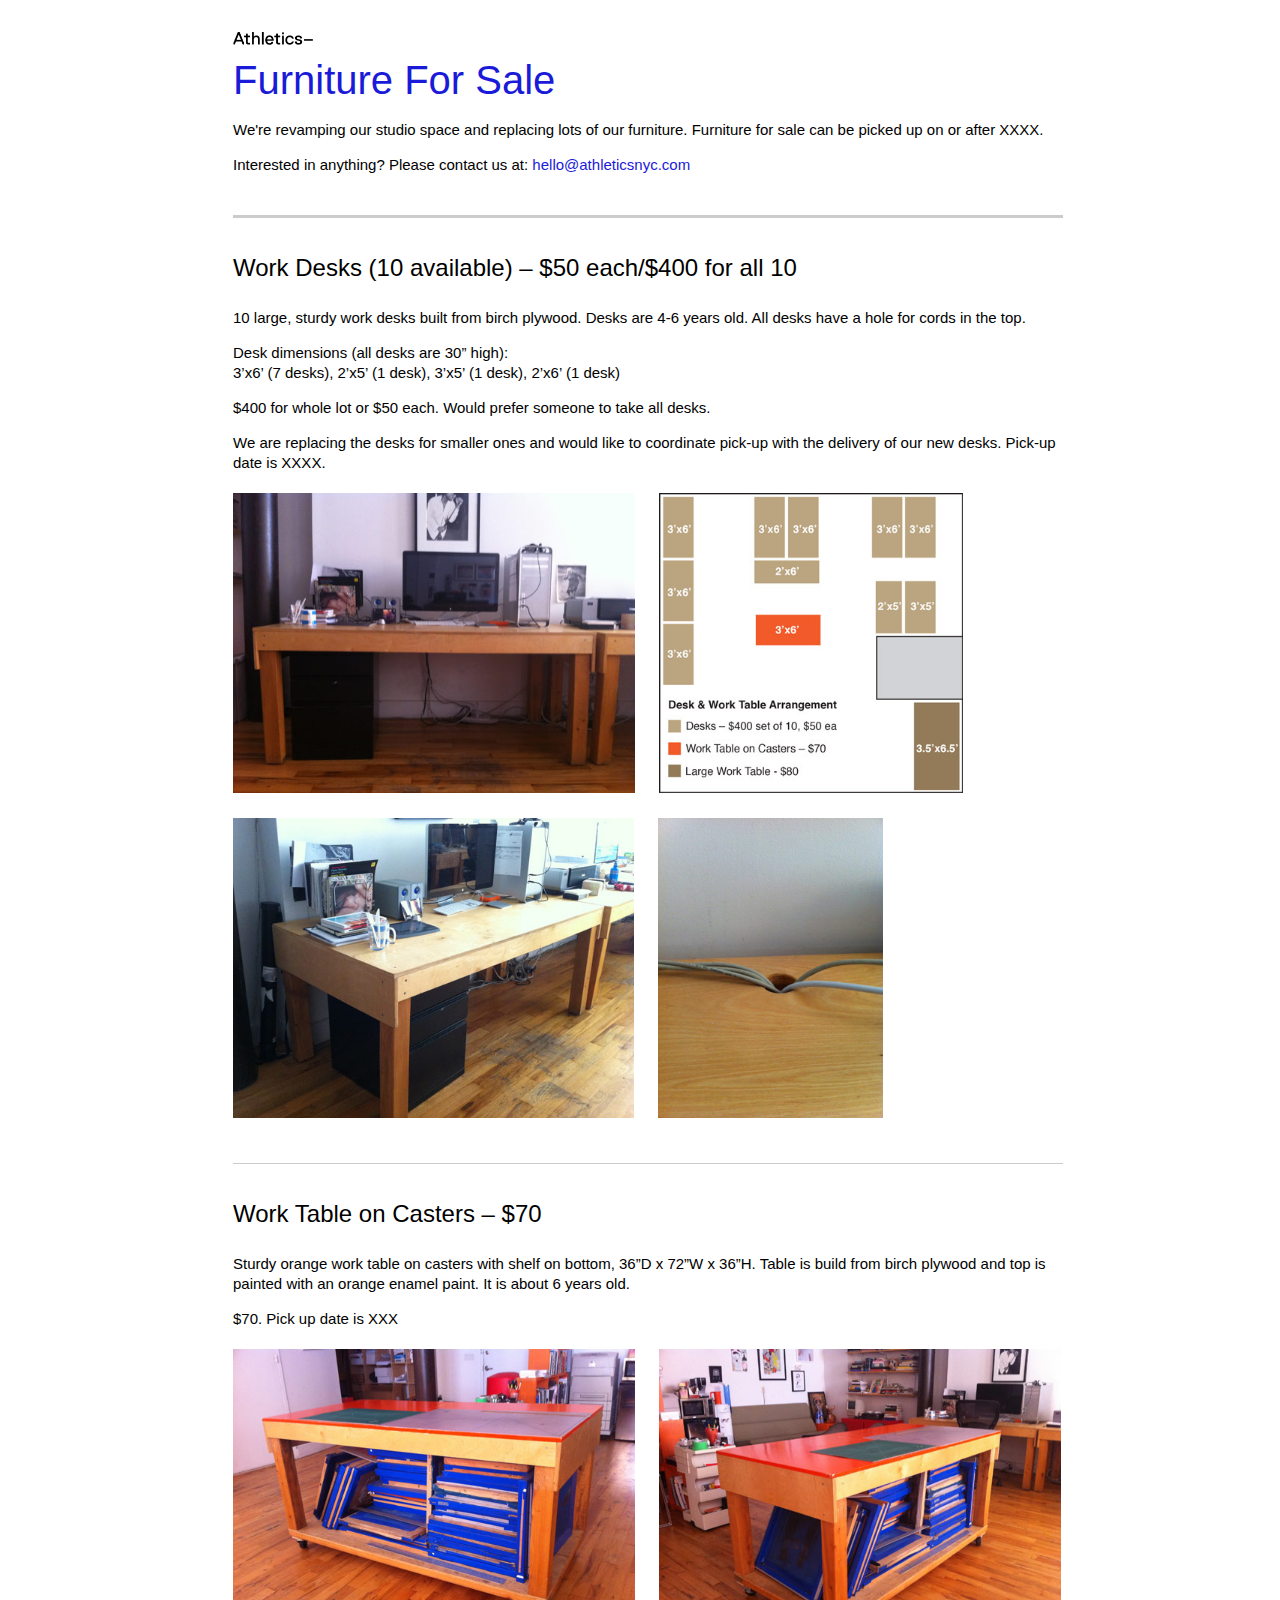
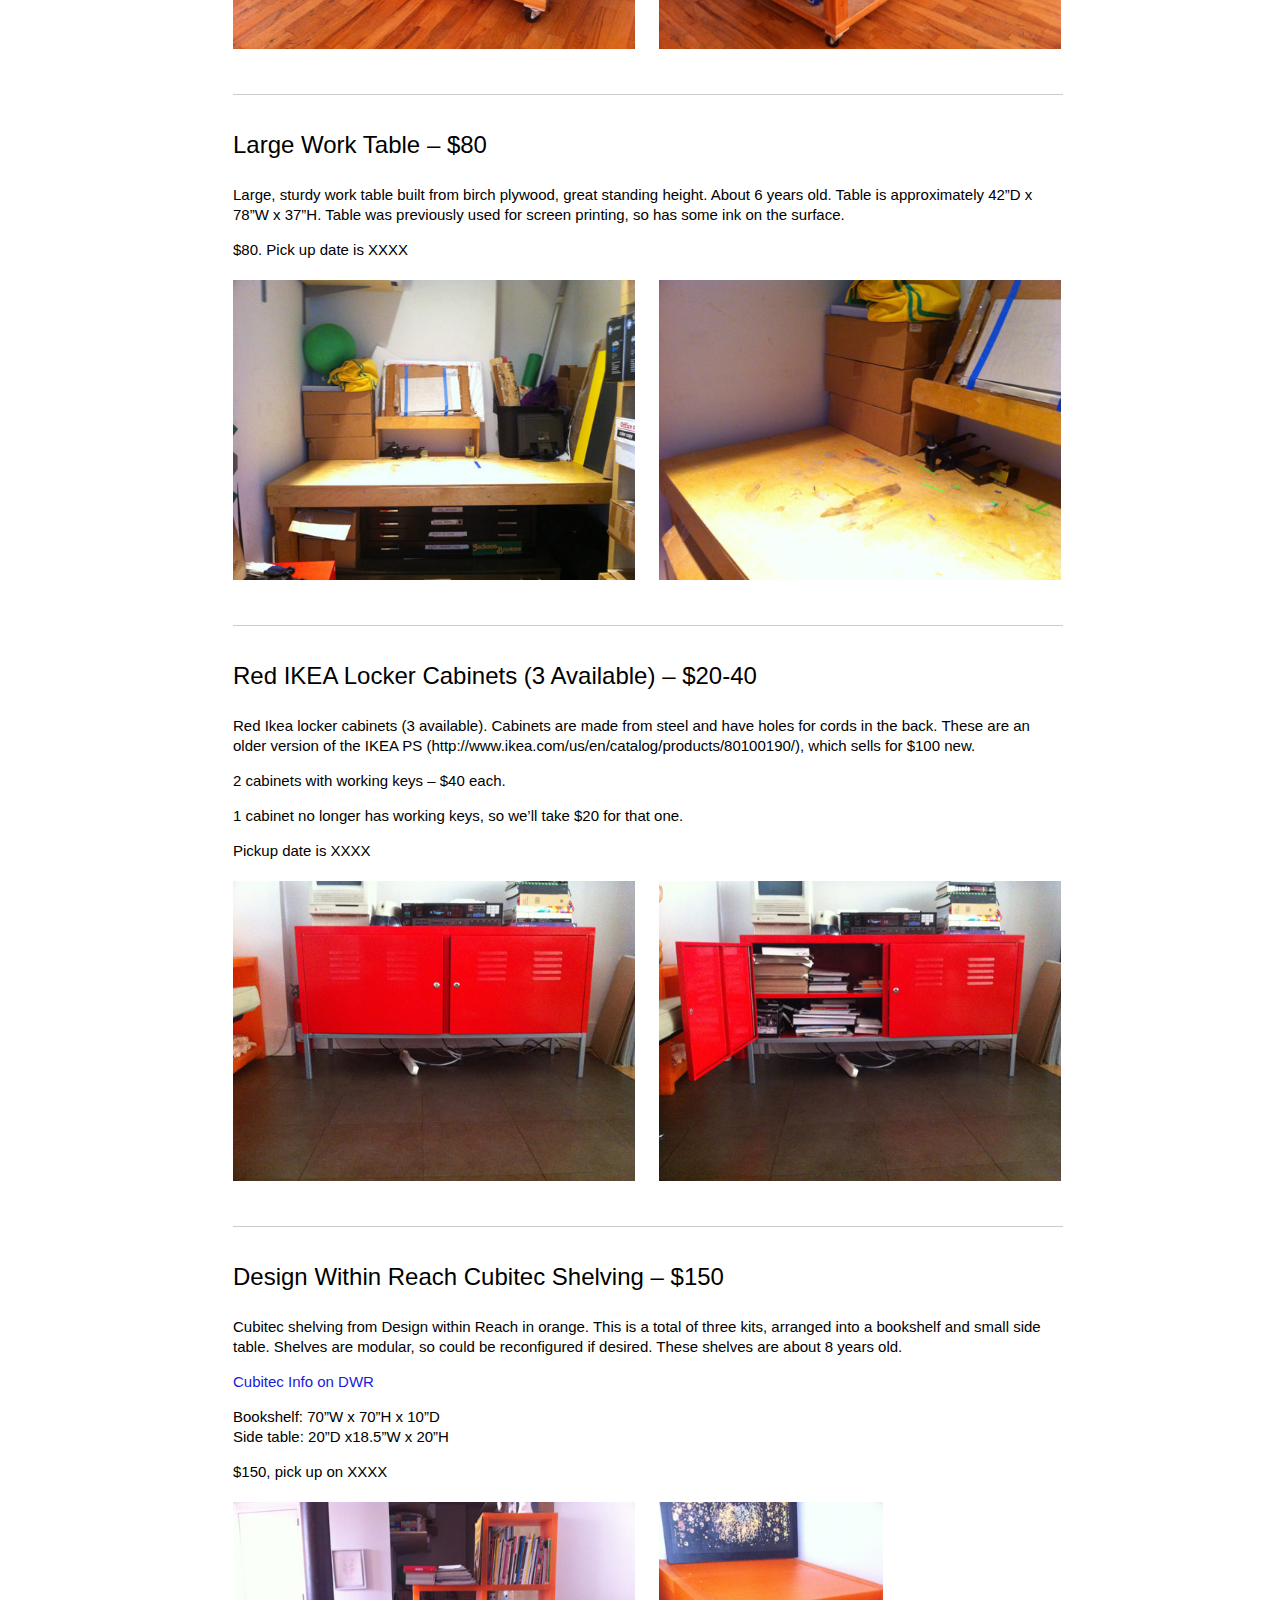
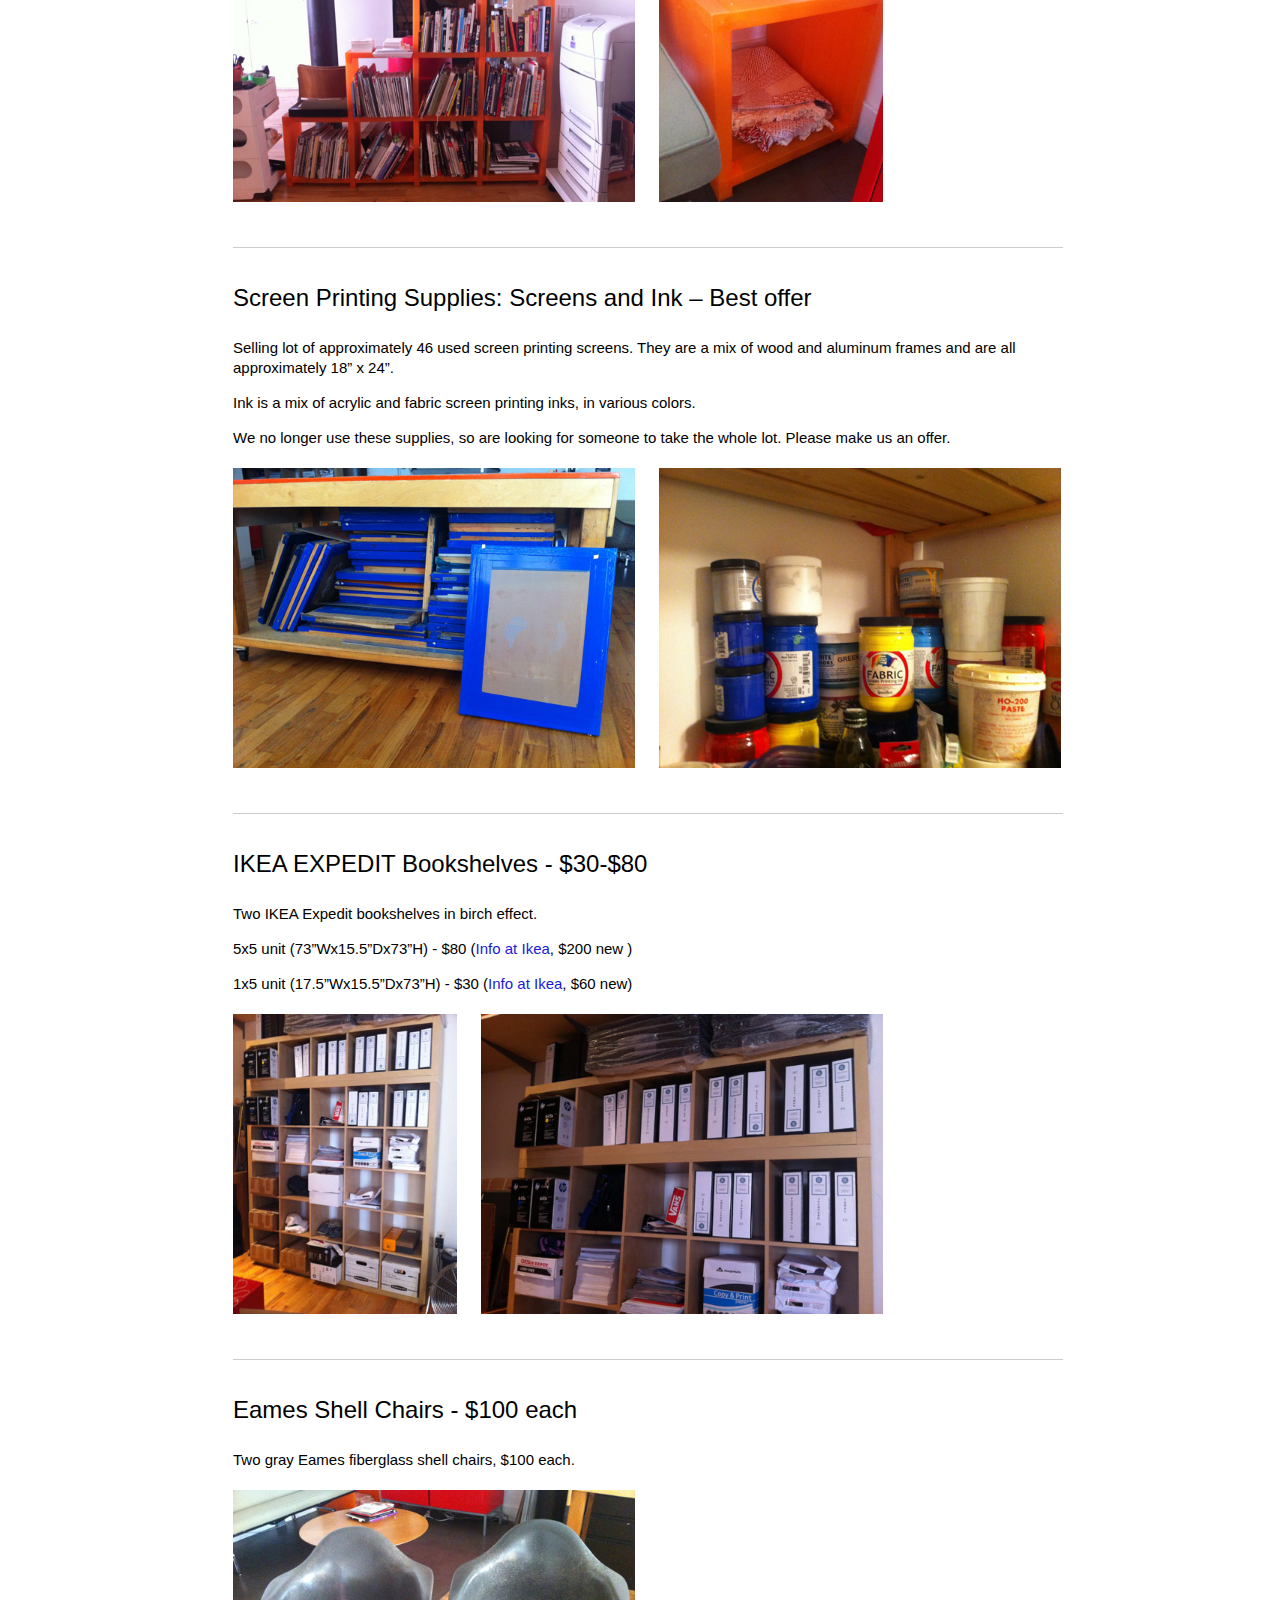
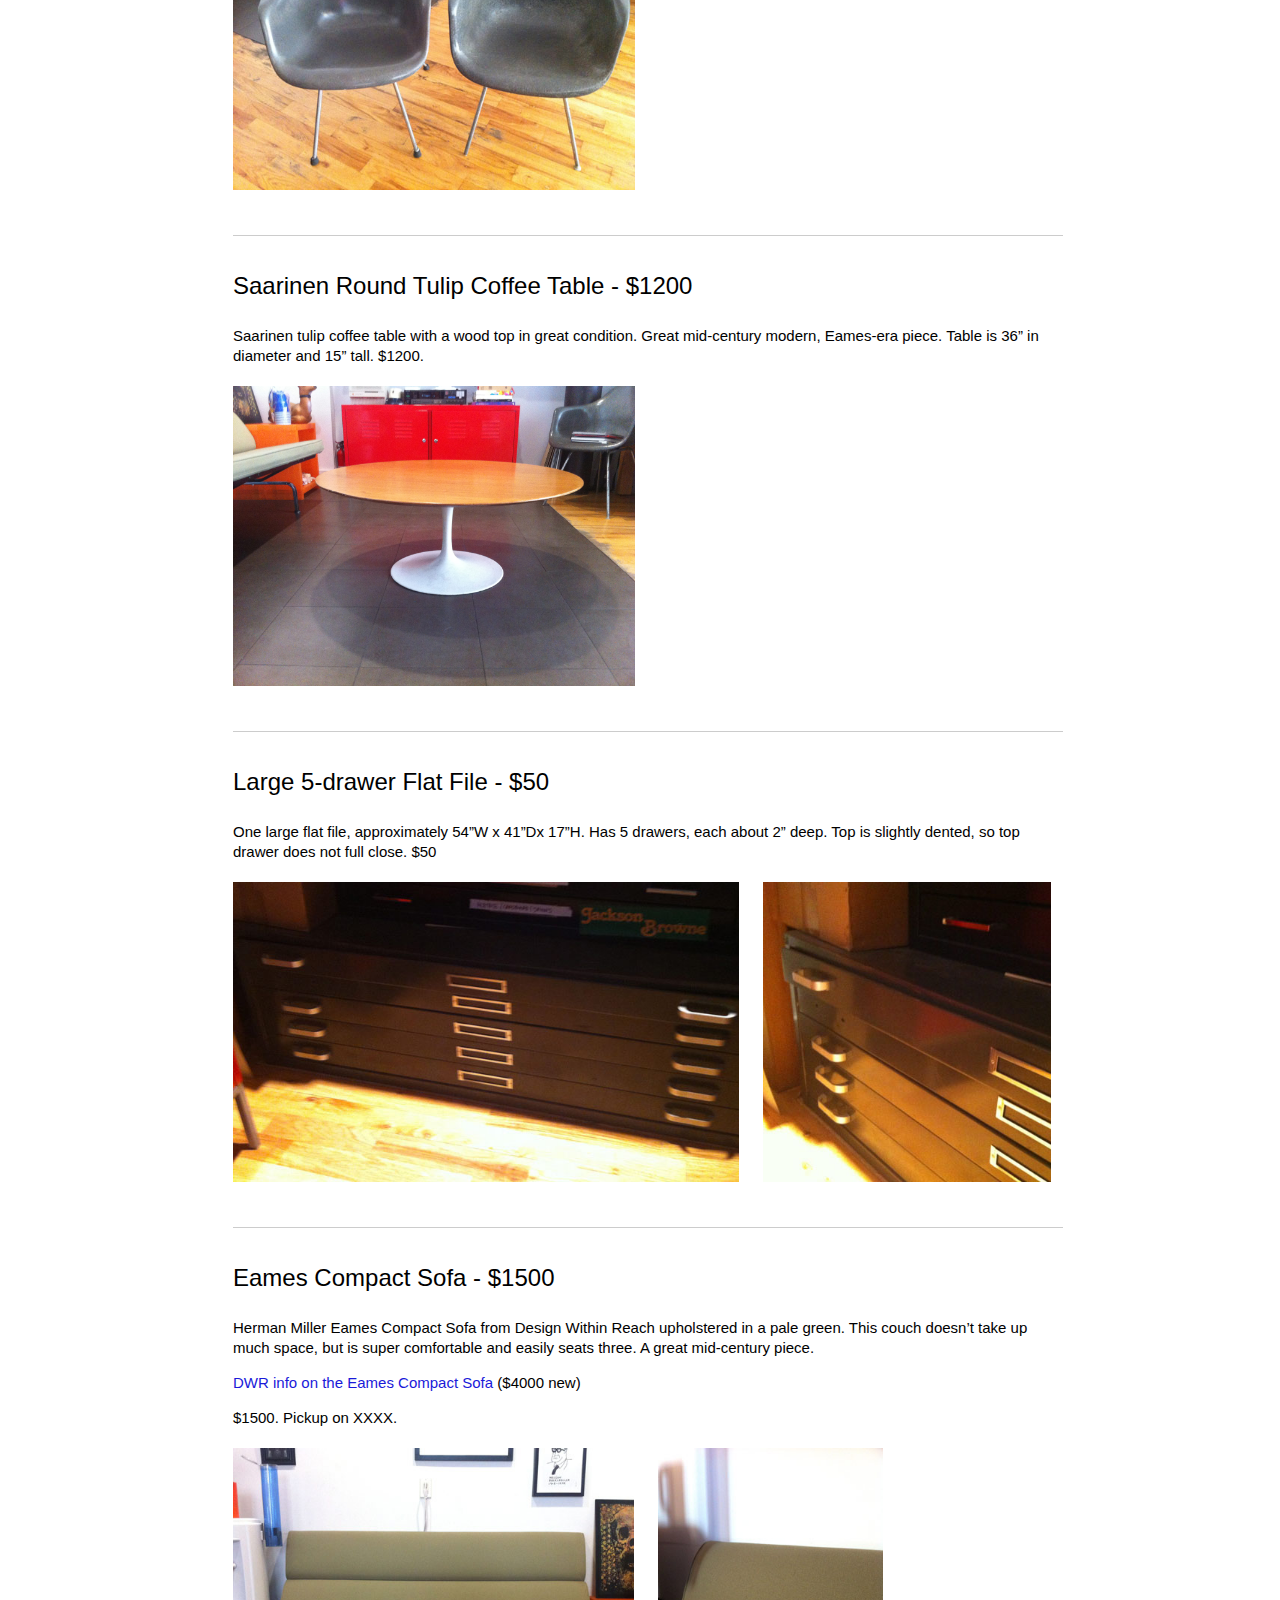
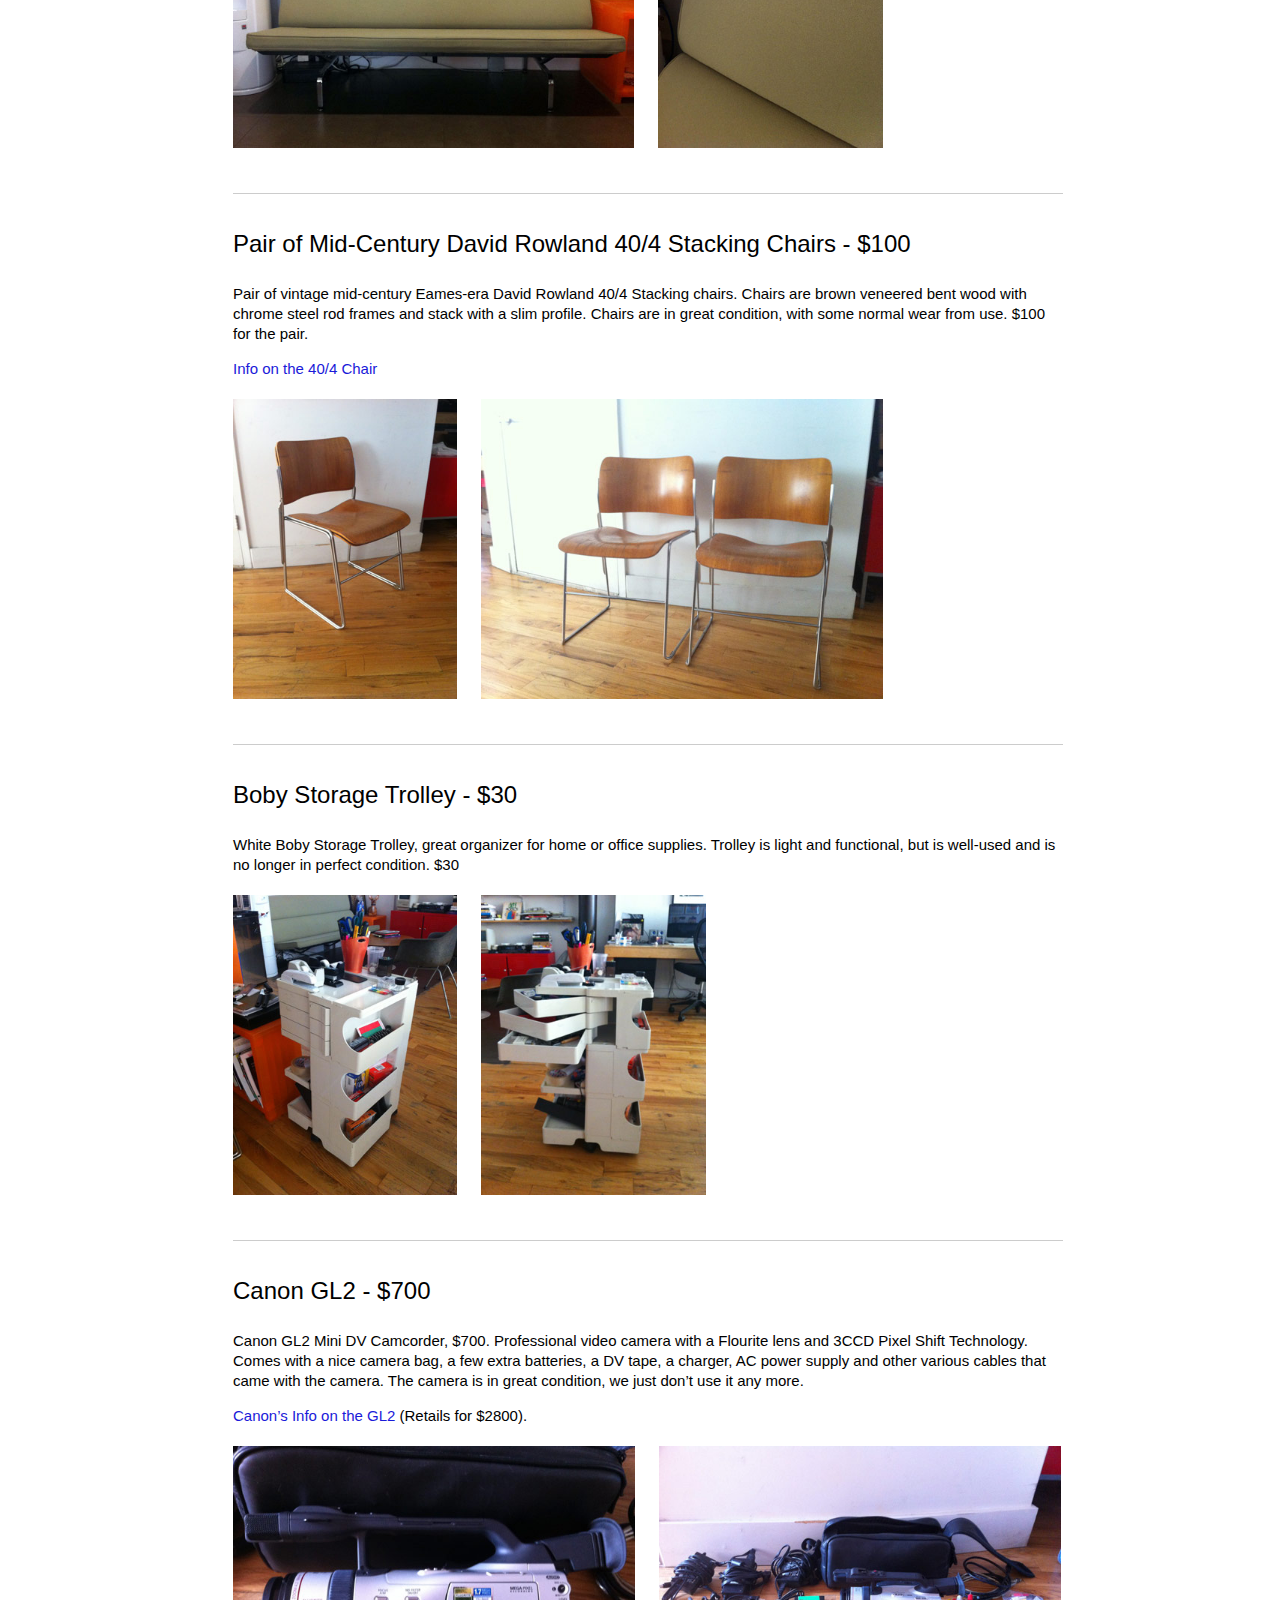
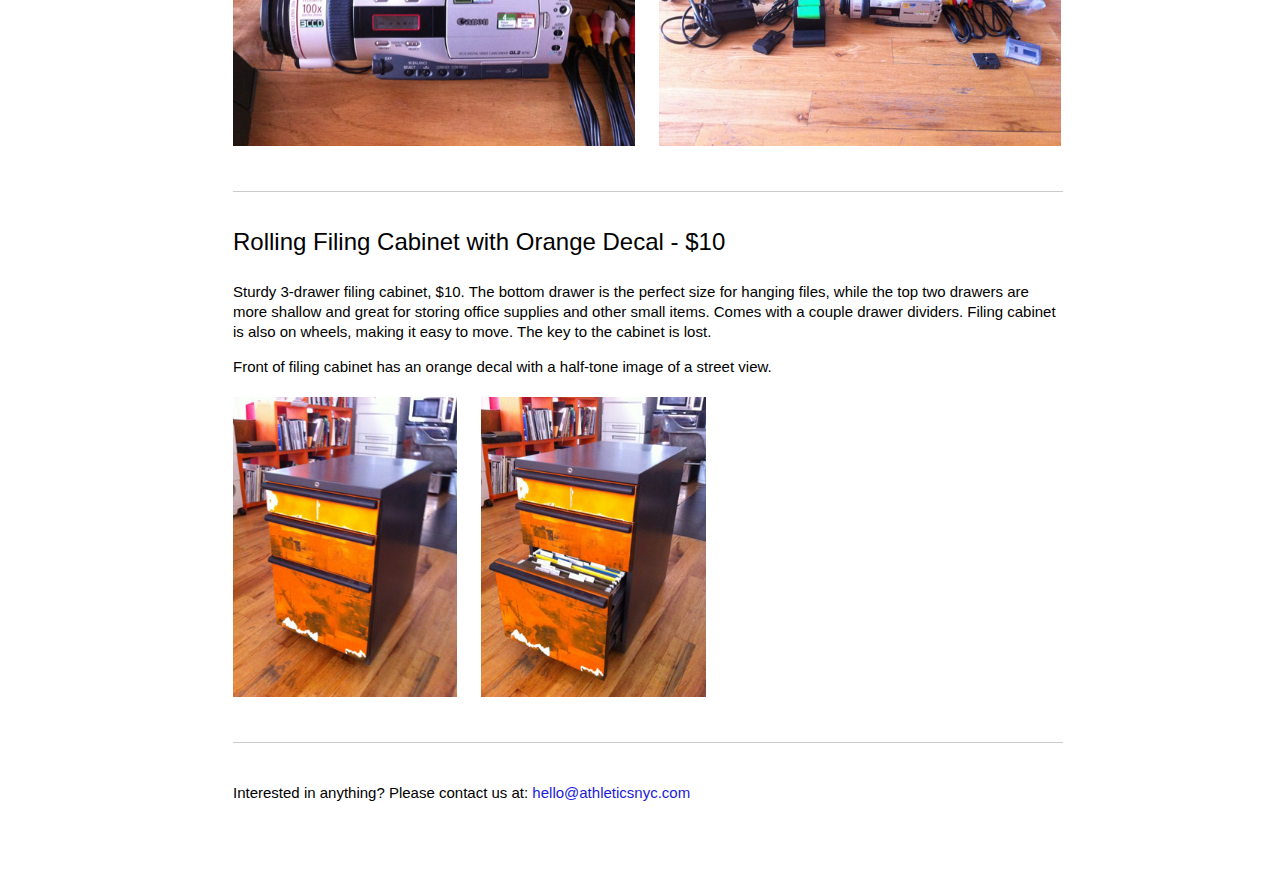
==== pages/sale.html @ 7d2e29a7 "Adding filing cabinet with orange decal" ====
<!DOCTYPE html>
<html lang="en">
	<meta charset="utf-8" />
	<title>Furniture For Sale  – Athletics</title>
	<head>
		<link rel="stylesheet" href="../css/pages/furniture_sale.css">
	</head>
	<body>
		<div class="container">
			<header>
				<img src="../images/ath_logo.gif" alt="Athletics">
				<h1>Furniture For Sale</h1>
				<p>We're revamping our studio space and replacing lots of our furniture. Furniture for sale can be picked up on or after XXXX.</p>
				<p>Interested in anything? Please contact us at: <a href="mailto:hello@athleticsnyc.com">hello@athleticsnyc.com</a></p>
			</header>
			<div class="main-content">
				<ul class="listings">
					<li>
						<h2>Work Desks (10 available) – $50 each/$400 for all 10</h2>
						<p>10 large, sturdy work desks built from birch plywood. Desks are 4-6 years old. All desks have a hole for cords in the top.</p>
						<p>Desk dimensions (all desks are 30” high):
						<br>3’x6’  (7 desks), 2’x5’ (1 desk), 3’x5’ (1 desk), 2’x6’ (1 desk)</p>
						<p>$400 for whole lot or $50 each. Would prefer someone to take all desks.</p> 
						<p>We are replacing the desks for smaller ones and would like to coordinate pick-up with the delivery of our new desks. Pick-up date is XXXX.</p>
						<div class="images">
							<img src="../images/furniture_listings/desks1.jpg" alt="Desks">
							<img src="../images/furniture_listings/floor_plan.jpg" alt="Desks">
						</div>
						<div class="images">
							<img src="../images/furniture_listings/desks2.jpg" alt="Desks">
							<img src="../images/furniture_listings/desks3.jpg" alt="Desks">
						</div>
					</li>
					<li>
						<h2>Work Table on Casters – $70</h2>
						<p>Sturdy orange work table on casters with shelf on bottom, 36”D x 72”W x 36”H. Table is build from birch plywood and top is painted with an orange enamel paint. It is about 6 years old.</p>
						<p>$70. Pick up date is XXX</p>
						
						<div class="images">
							<img src="../images/furniture_listings/orangetable1.jpg" alt="Work Table on Casters">
							<img src="../images/furniture_listings/orangetable2.jpg" alt="Work Table on Casters">
						</div>
					</li>
					<li>
						<h2>Large Work Table – $80</h2>
						<p>Large, sturdy work table built from birch plywood, great standing height. About 6 years old. Table is approximately 42”D x 78”W x 37”H. Table was previously used for screen printing, so has some ink on the surface.</p>
						<p>$80. Pick up date is XXXX</p>
						<div class="images">
							<img src="../images/furniture_listings/worktable1.jpg" alt="Work Table">
							<img src="../images/furniture_listings/worktable2.jpg" alt="Work Table">
						</div>
					</li>
					<li>
						<h2>Red IKEA Locker Cabinets (3 Available) – $20-40</h2>
						<p>Red Ikea locker cabinets (3 available). Cabinets are made from steel and have holes for cords in the back. These are an older version of the IKEA PS (http://www.ikea.com/us/en/catalog/products/80100190/), which sells for $100 new.</p>
						<p>2 cabinets with working keys – $40 each.</p>
						<p>1 cabinet no longer has working keys, so we’ll take $20 for that one.</p>
						<p>Pickup date is XXXX</p>
						<div class="images">
							<img src="../images/furniture_listings/redcabinet1.jpg" alt="Locker Cabinet">
							<img src="../images/furniture_listings/redcabinet2.jpg" alt="Locker Cabinet">
						</div>
					</li>
					<li>
						<h2>Design Within Reach Cubitec Shelving – $150</h2>
						<p>Cubitec shelving from Design within Reach in orange. This is a total of three kits, arranged into a bookshelf and small side table. Shelves are modular, so could be reconfigured if desired. These shelves are about 8 years old.</p>
						<a href="http://www.dwr.com/product/cubitec-shelving-10%22-depth.do?sortby=ourPicks">Cubitec Info on DWR</a>
						<p>Bookshelf: 70”W x 70”H x 10”D
						<br>Side table: 20”D x18.5”W x 20”H</p>
						<p>$150, pick up on XXXX </p>
						<div class="images">
							<img src="../images/furniture_listings/cubitec1.jpg" alt="Cubitec">
							<img src="../images/furniture_listings/cubitec2.jpg" alt="Cubitec">
						</div>
					</li> 
					<li>
						<h2>Screen Printing Supplies: Screens and Ink – Best offer</h2>
						<p>Selling lot of approximately 46 used screen printing screens. They are a mix of wood and aluminum frames and are all approximately 18” x 24”.</p>
						<p>Ink is a mix of acrylic and fabric screen printing inks, in various colors.</p>
						<p>We no longer use these supplies, so are looking for someone to take the whole lot. Please make us an offer.</p>
						<div class="images">
							<img src="../images/furniture_listings/screens1.jpg" alt="Screen Printing">
							<img src="../images/furniture_listings/screens2.jpg" alt="Screen Printing">
						</div>
					</li>
					<li>
						<h2>IKEA EXPEDIT Bookshelves - $30-$80</h2>
						<p>Two IKEA Expedit bookshelves in birch effect.</p>
						<p>5x5 unit (73”Wx15.5”Dx73”H) - $80 (<a href="http://www.ikea.com/us/en/catalog/products/00208646/">Info at Ikea</a>, $200 new )</p>
						<p>1x5 unit (17.5”Wx15.5”Dx73”H) - $30 (<a href="http://www.ikea.com/us/en/catalog/products/20116274/">Info at Ikea</a>, $60 new)</p>
						<div class="images">
							<img src="../images/furniture_listings/expedit1.jpg" alt="Expedit">
							<img src="../images/furniture_listings/expedit2.jpg" alt="Expedit">
						</div>
					</li>
					<li>
						<h2>Eames Shell Chairs - $100 each</h2>
						<p>Two gray Eames fiberglass shell chairs, $100 each.</p>
						<div class="images">
							<img src="../images/furniture_listings/shellchairs.jpg" alt="Eames shell chairs">
						</div>
					</li>
					<li>
						<h2>Saarinen Round Tulip Coffee Table - $1200</h2>
						<p>Saarinen tulip coffee table with a wood top in great condition. Great mid-century modern, Eames-era piece. Table is 36” in diameter and 15” tall. $1200.</p>
						<div class="images">
							<img src="../images/furniture_listings/coffee_table.jpg" alt="Saarinen Coffee Table">
						</div>
					</li>
					<li>
						<h2>Large 5-drawer Flat File - $50</h2>
						<p>One large flat file, approximately 54”W x 41”Dx 17”H. Has 5 drawers, each about 2” deep. Top is slightly dented, so top drawer does not full close. $50</p>
						<div class="images">
							<img src="../images/furniture_listings/flatfile1.jpg" alt="Flat File">
							<img src="../images/furniture_listings/flatfile2.jpg" alt="Flat File">
						</div>
					</li>
					<li>
						<h2>Eames Compact Sofa - $1500</h2>
						<p>Herman Miller Eames Compact Sofa from Design Within Reach upholstered in a pale green. This couch doesn’t take up much space, but is super comfortable and easily seats three. A great mid-century piece.</p>
						<a href="http://www.dwr.com/product/eames-sofa-compact-crepe.do">DWR info on the Eames Compact Sofa</a> ($4000 new)
						<p>$1500. Pickup on XXXX.</p>
						<div class="images">
							<img src="../images/furniture_listings/eamescompact1.jpg" alt="Eames Compact">
							<img src="../images/furniture_listings/eamescompact2.jpg" alt="Eames Compact">
						</div>
					</li>
					<li>
						<h2>Pair of Mid-Century David Rowland 40/4 Stacking Chairs - $100</h2>
						<p>Pair of vintage mid-century Eames-era David Rowland 40/4 Stacking chairs. Chairs are brown veneered bent wood with chrome steel rod frames and stack with a slim profile. Chairs are in great condition, with some normal wear from use. $100 for the pair.</p>
						<p><a href="http://www.my40in4chair.com/index.php/standard-40-4-chair/standard-wood/wood-40-4-chair-chrome-frame.html">Info on the 40/4 Chair</a></p>
						<div class="images">
							<img src="../images/furniture_listings/stackingchair1.jpg" alt="Chair">
							<img src="../images/furniture_listings/stackingchair2.jpg" alt="Chair">
						</div>
					</li>
					<li>
						<h2>Boby Storage Trolley - $30</h2>
						<p>White Boby Storage Trolley, great organizer for home or office supplies. Trolley is light and functional, but is well-used and is no longer in perfect condition. $30</p>
						<div class="images">
							<img src="../images/furniture_listings/boby1.jpg" alt="Boby">
							<img src="../images/furniture_listings/boby2.jpg" alt="Boby">
						</div>
					</li>
					<li>
						<h2>Canon GL2 - $700</h2>
						<p>Canon GL2 Mini DV Camcorder, $700. Professional video camera with a Flourite lens and 3CCD Pixel Shift Technology. Comes with a nice camera bag, a few extra batteries, a DV tape, a charger, AC power supply and other various cables that came with the camera. The camera is in great condition, we just don’t use it any more.</p>
						<p><a href="http://www.usa.canon.com/cusa/consumer/products/camcorders/professional_camcorders/gl2">Canon’s Info on the GL2</a> (Retails for $2800).</p>
						<div class="images">
							<img src="../images/furniture_listings/camera1.jpg" alt="Canon GL2">
							<img src="../images/furniture_listings/camera2.jpg" alt="Canon GL2">
						</div>
					</li>
					<li>
						<h2>Rolling Filing Cabinet with Orange Decal - $10</h2>
						<p>Sturdy 3-drawer filing cabinet, $10. The bottom drawer is the perfect size for hanging files, while the top two drawers are more shallow and great for storing office supplies and other small items. Comes with a couple drawer dividers. Filing cabinet is also on wheels, making it easy to move. The key to the cabinet is lost.</p>
						<p>Front of filing cabinet has an orange decal with a half-tone image of a street view.</p>
						<div class="images">
							<img src="../images/furniture_listings/orangefiling1.jpg" alt="Filing Cabinet">
							<img src="../images/furniture_listings/orangefiling2.jpg" alt="Filing Cabinet">
						</div>
					</li>
					<li>
						Interested in anything? Please contact us at: <a href="mailto:hello@athleticsnyc.com">hello@athleticsnyc.com</a>
					</li>
				</ul>
				<div class="contact">
				</div>
			</div><!-- .main-content-->
		</div><!--.container-->
	</body>
</html>
---- css/pages/furniture_sale.css ----
body {
	width: 100%;
	font: normal 15px/20px "Helvetica Neue",Helvetica,Arial,sans-serif;
}
a {
	color: #1a1ad9;
	text-decoration: none;
}
a:hover {
	text-decoration: underline;
}
h1 {
	font-size: 40px;
	font-weight: 500;
	color: #1a1ad9;
	margin: 20px 0 30px;
}
h2 {
	font-size: 24px;
	font-weight: normal;
	margin: 0 0 30px;
}
.container {
	width: 830px;
	padding: 0 @;
	margin: 30px auto 80px;
}

.container header img {
	width: 80px;
}

.container ul.listings {
	list-style-type: none;
	padding: 0;
}

.container ul.listings li {
	border-top: 1px solid #ccc;
	margin-top: 40px;
	padding-top: 40px;
}

.container ul.listings li:first-child {
	border-top: 3px solid #ccc;
}

.container ul.listings li .images {
	margin-top: 20px;
}

.container ul.listings li .images img {
	height: 300px;
	margin-left: 20px;
}

.container ul.listings li .images img:first-child {
	margin: 0;
}
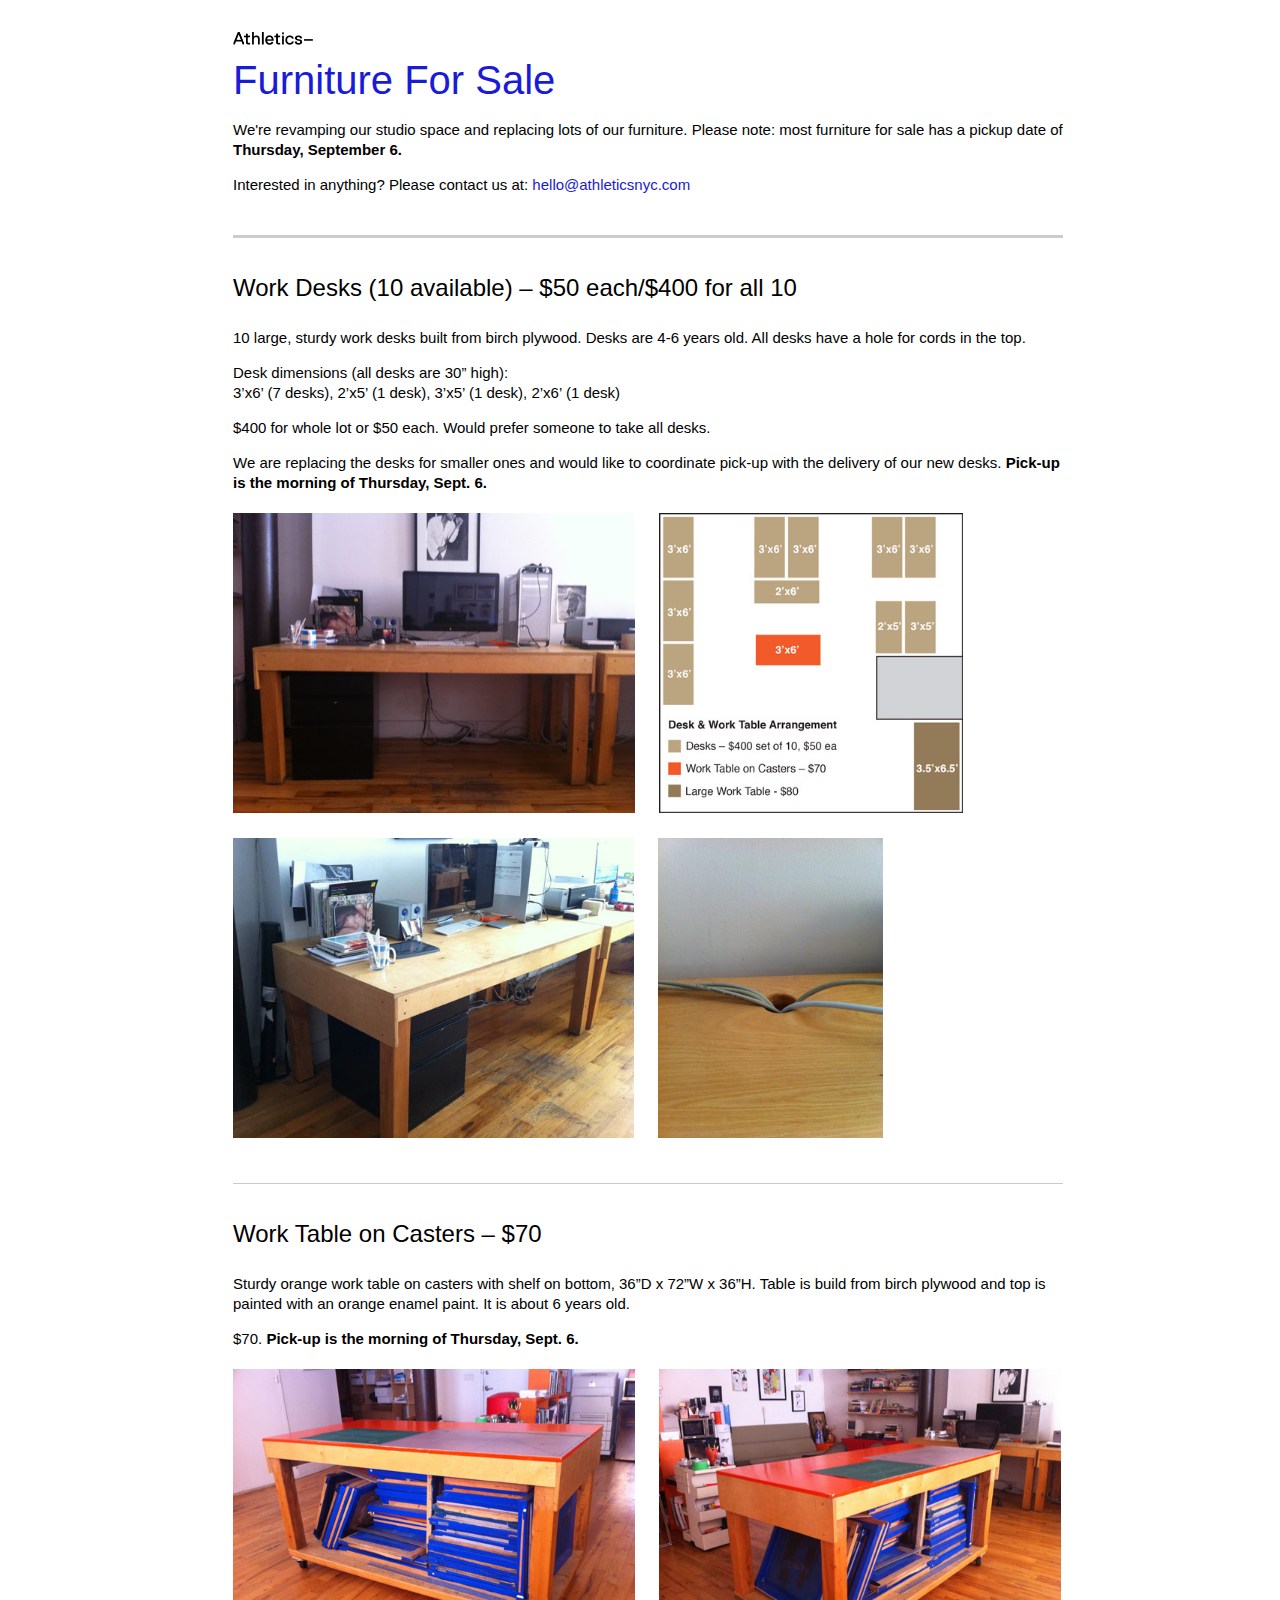
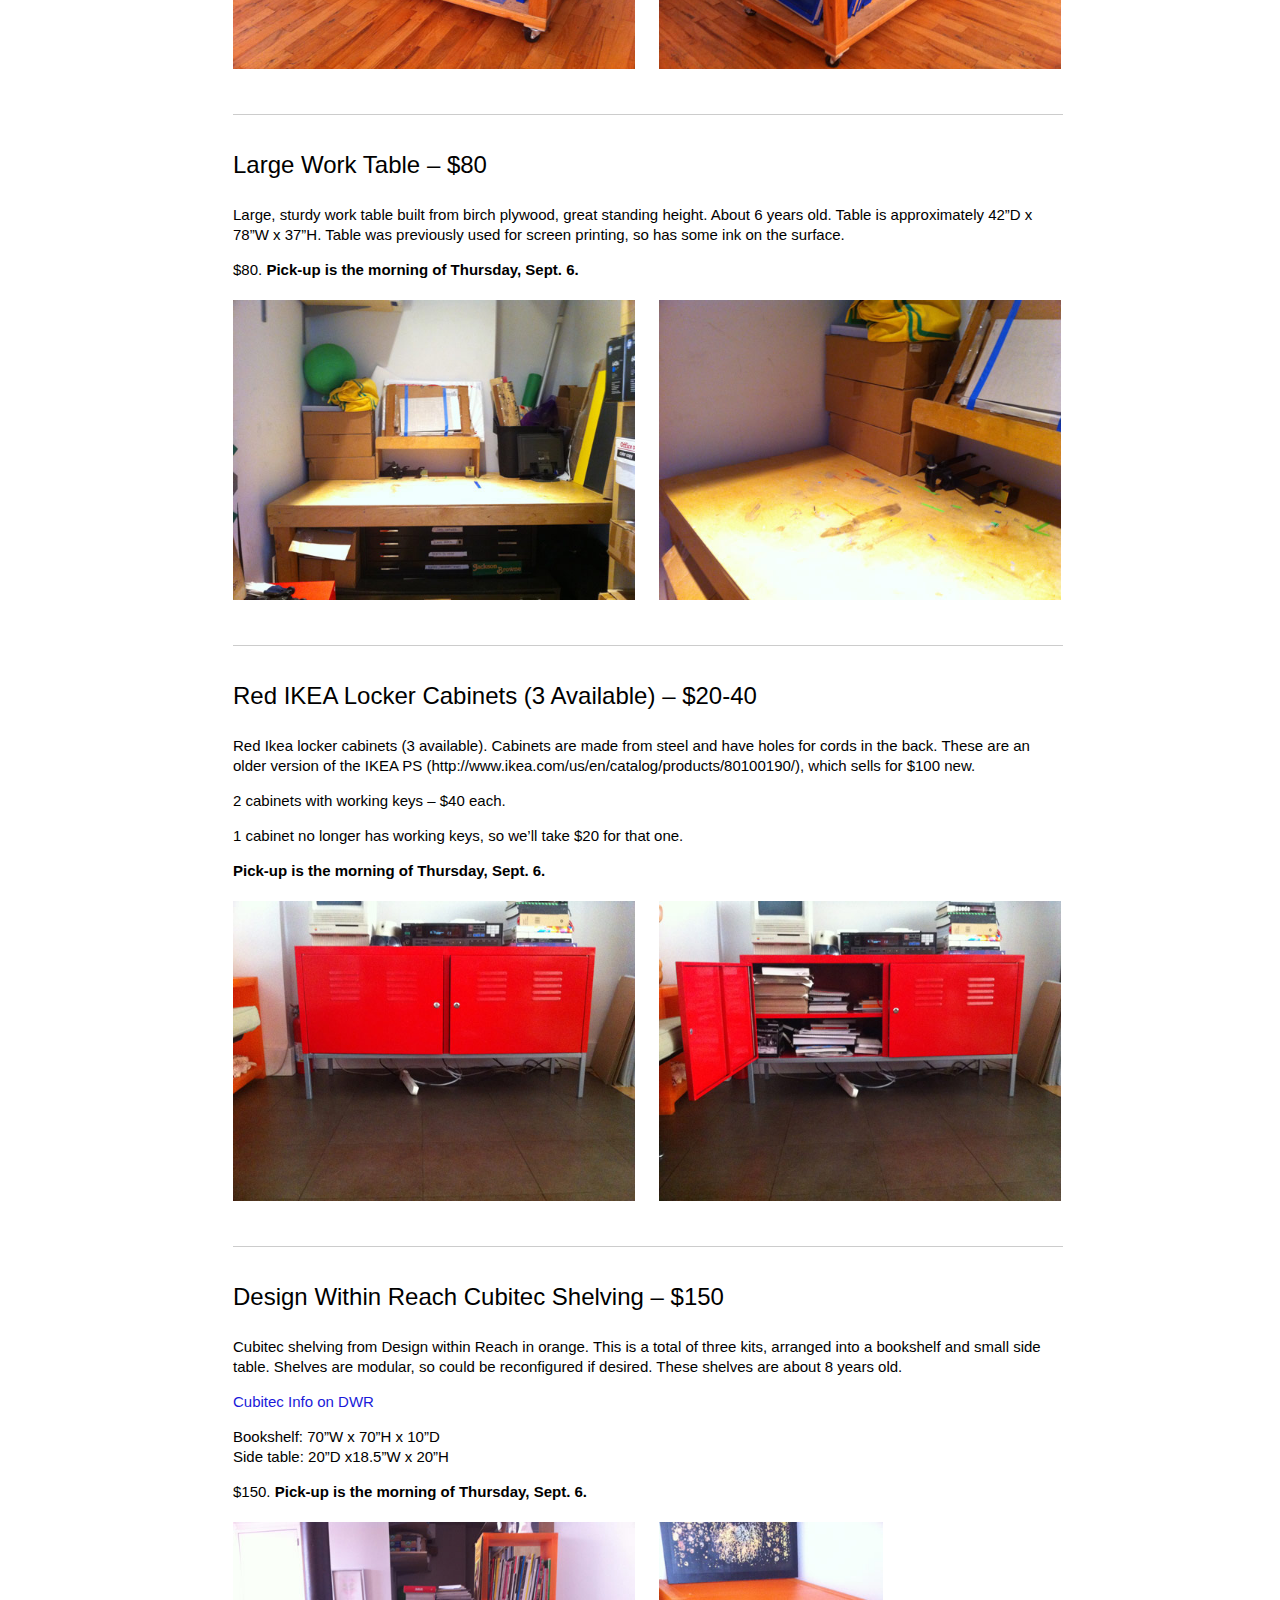
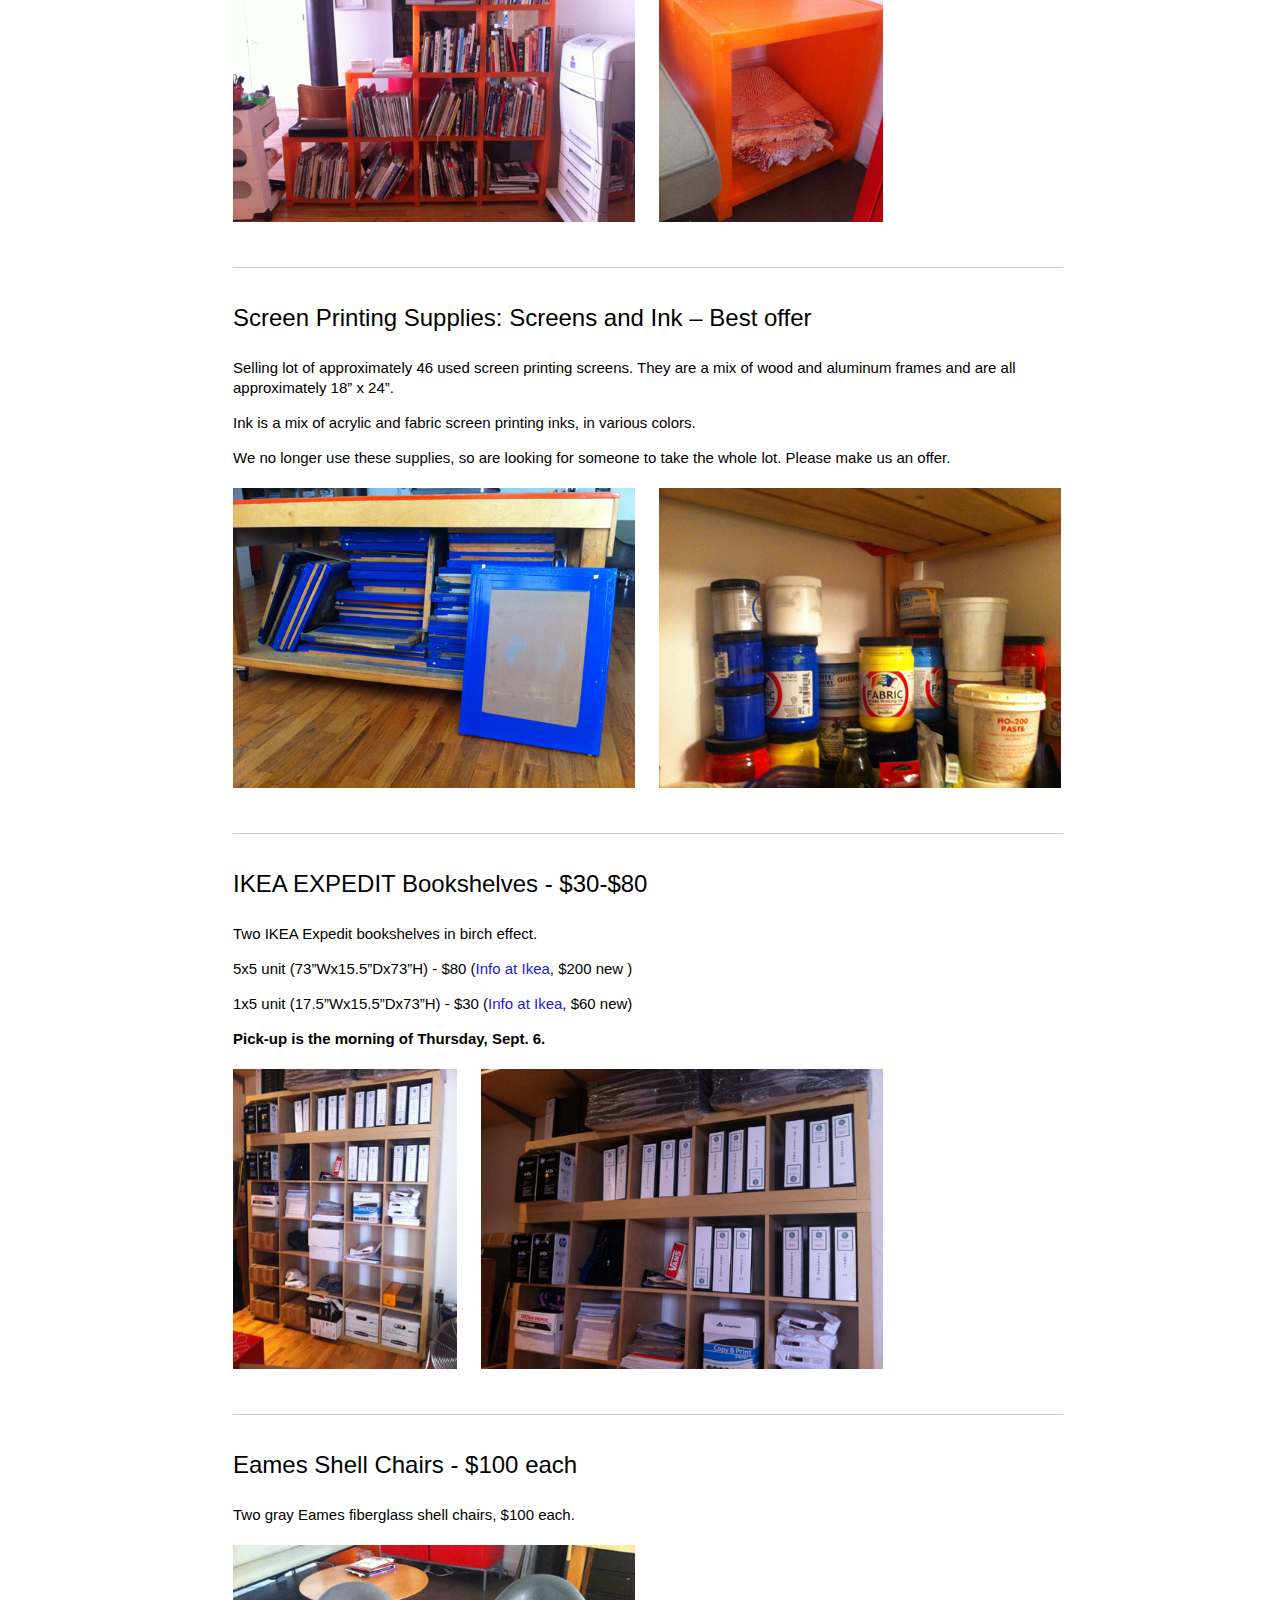
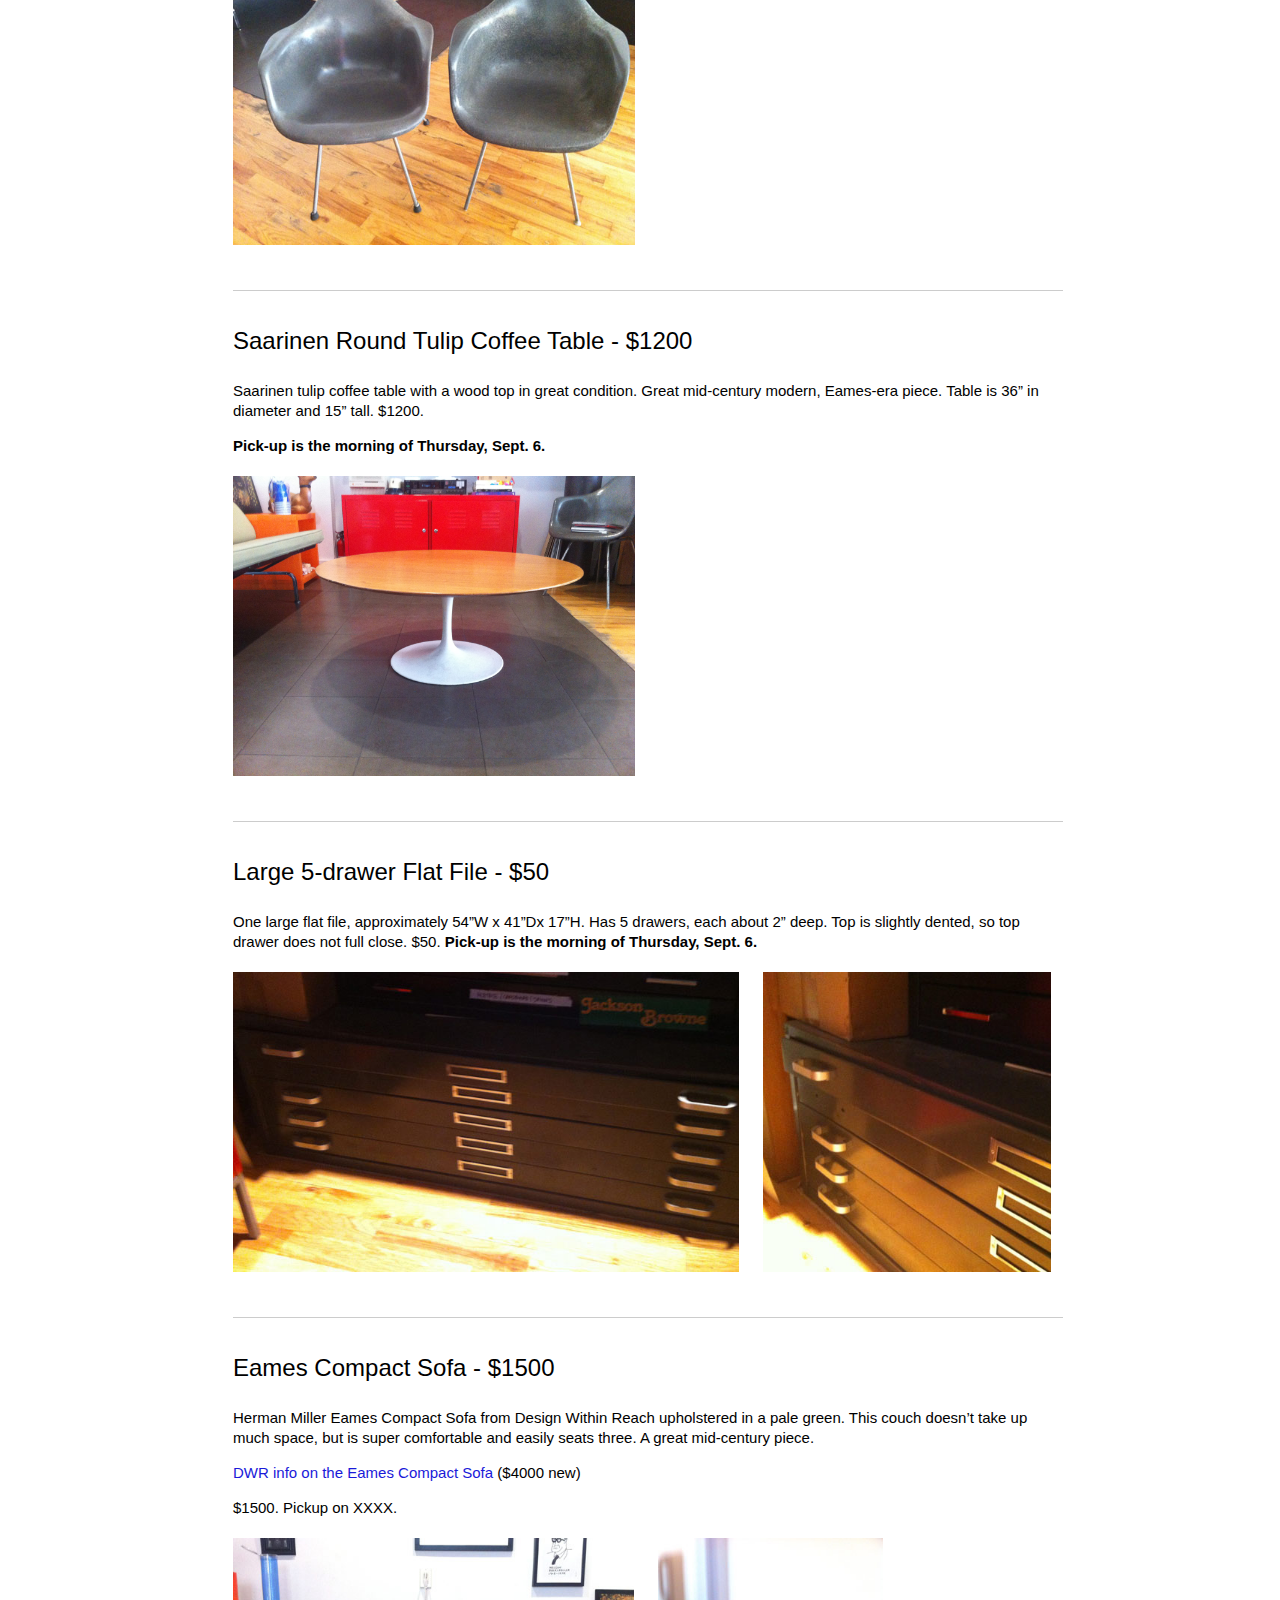
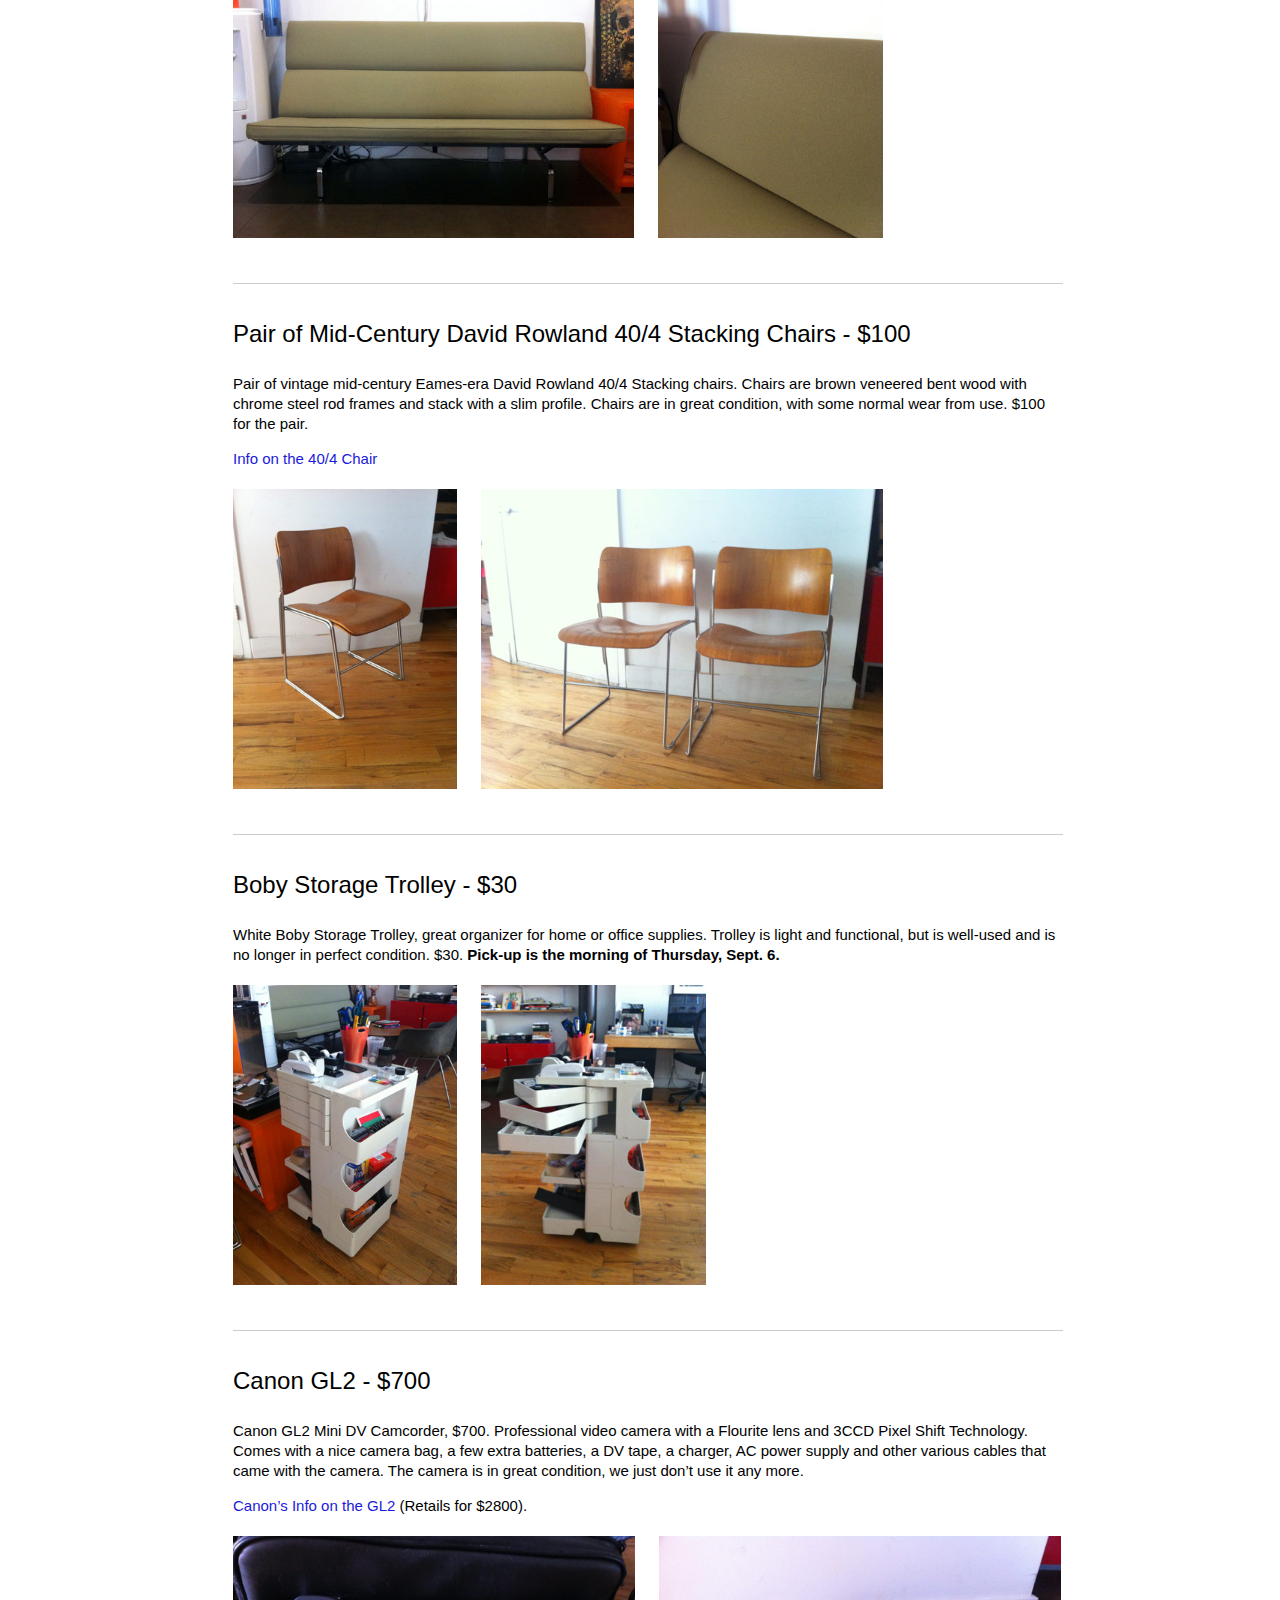
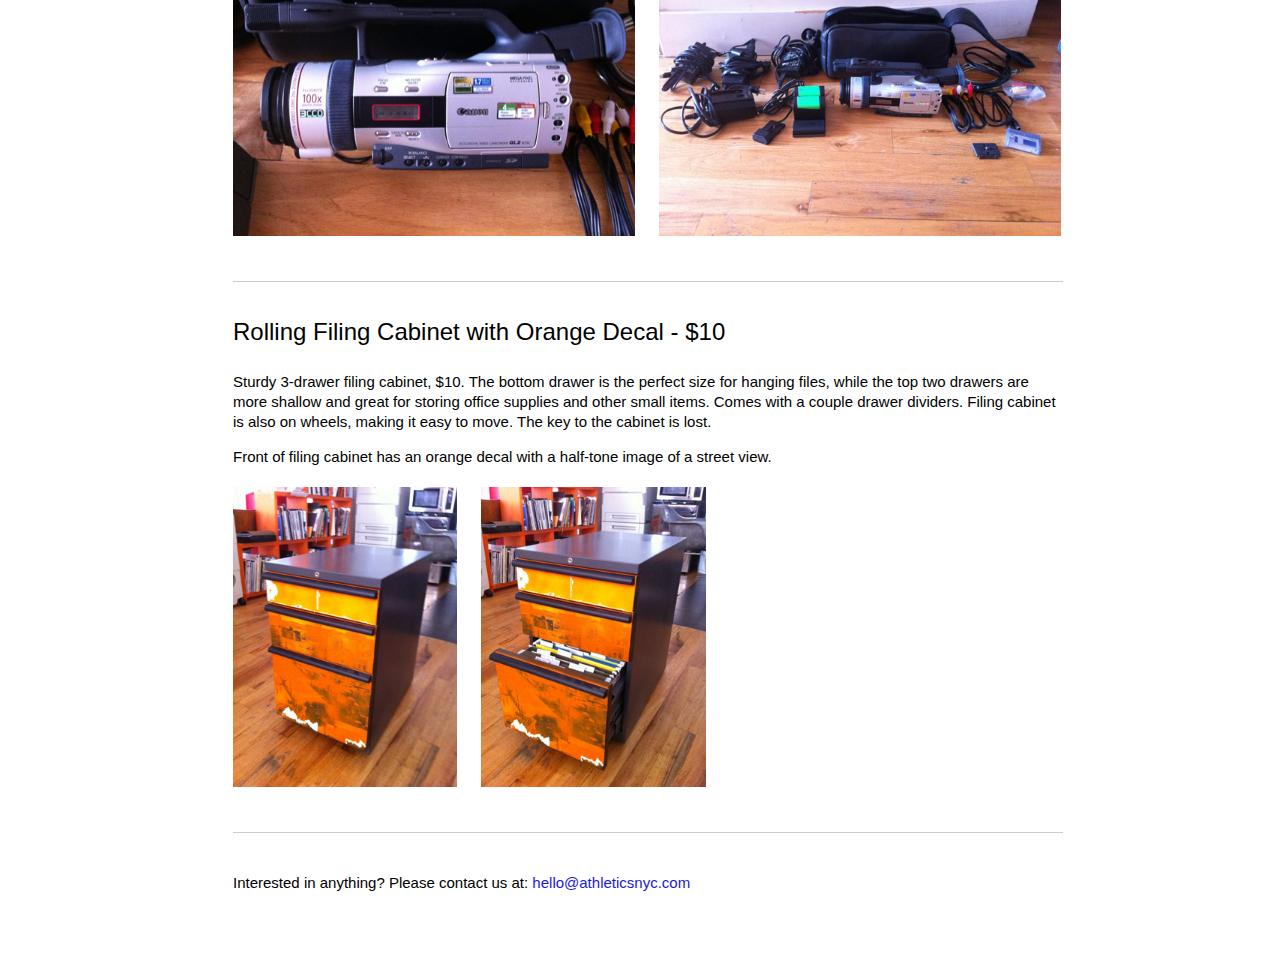
==== commit aa16a470: "Adding pick-up dates" ====
--- a/pages/sale.html
+++ b/pages/sale.html
@@ -10,7 +10,7 @@
 			<header>
 				<img src="../images/ath_logo.gif" alt="Athletics">
 				<h1>Furniture For Sale</h1>
-				<p>We're revamping our studio space and replacing lots of our furniture. Furniture for sale can be picked up on or after XXXX.</p>
+				<p>We're revamping our studio space and replacing lots of our furniture. Please note: most furniture for sale has a pickup date of <strong>Thursday, September 6.</strong></p>
 				<p>Interested in anything? Please contact us at: <a href="mailto:hello@athleticsnyc.com">hello@athleticsnyc.com</a></p>
 			</header>
 			<div class="main-content">
@@ -21,7 +21,7 @@
 						<p>Desk dimensions (all desks are 30” high):
 						<br>3’x6’  (7 desks), 2’x5’ (1 desk), 3’x5’ (1 desk), 2’x6’ (1 desk)</p>
 						<p>$400 for whole lot or $50 each. Would prefer someone to take all desks.</p> 
-						<p>We are replacing the desks for smaller ones and would like to coordinate pick-up with the delivery of our new desks. Pick-up date is XXXX.</p>
+						<p>We are replacing the desks for smaller ones and would like to coordinate pick-up with the delivery of our new desks. <strong>Pick-up is the morning of Thursday, Sept. 6.</strong></p>
 						<div class="images">
 							<img src="../images/furniture_listings/desks1.jpg" alt="Desks">
 							<img src="../images/furniture_listings/floor_plan.jpg" alt="Desks">
@@ -34,7 +34,7 @@
 					<li>
 						<h2>Work Table on Casters – $70</h2>
 						<p>Sturdy orange work table on casters with shelf on bottom, 36”D x 72”W x 36”H. Table is build from birch plywood and top is painted with an orange enamel paint. It is about 6 years old.</p>
-						<p>$70. Pick up date is XXX</p>
+						<p>$70. <strong>Pick-up is the morning of Thursday, Sept. 6.</strong></p>
 						
 						<div class="images">
 							<img src="../images/furniture_listings/orangetable1.jpg" alt="Work Table on Casters">
@@ -44,7 +44,7 @@
 					<li>
 						<h2>Large Work Table – $80</h2>
 						<p>Large, sturdy work table built from birch plywood, great standing height. About 6 years old. Table is approximately 42”D x 78”W x 37”H. Table was previously used for screen printing, so has some ink on the surface.</p>
-						<p>$80. Pick up date is XXXX</p>
+						<p>$80. <strong>Pick-up is the morning of Thursday, Sept. 6.</strong></p>
 						<div class="images">
 							<img src="../images/furniture_listings/worktable1.jpg" alt="Work Table">
 							<img src="../images/furniture_listings/worktable2.jpg" alt="Work Table">
@@ -55,7 +55,7 @@
 						<p>Red Ikea locker cabinets (3 available). Cabinets are made from steel and have holes for cords in the back. These are an older version of the IKEA PS (http://www.ikea.com/us/en/catalog/products/80100190/), which sells for $100 new.</p>
 						<p>2 cabinets with working keys – $40 each.</p>
 						<p>1 cabinet no longer has working keys, so we’ll take $20 for that one.</p>
-						<p>Pickup date is XXXX</p>
+						<p><strong>Pick-up is the morning of Thursday, Sept. 6.</strong></p>
 						<div class="images">
 							<img src="../images/furniture_listings/redcabinet1.jpg" alt="Locker Cabinet">
 							<img src="../images/furniture_listings/redcabinet2.jpg" alt="Locker Cabinet">
@@ -67,7 +67,7 @@
 						<a href="http://www.dwr.com/product/cubitec-shelving-10%22-depth.do?sortby=ourPicks">Cubitec Info on DWR</a>
 						<p>Bookshelf: 70”W x 70”H x 10”D
 						<br>Side table: 20”D x18.5”W x 20”H</p>
-						<p>$150, pick up on XXXX </p>
+						<p>$150. <strong>Pick-up is the morning of Thursday, Sept. 6.</strong></p>
 						<div class="images">
 							<img src="../images/furniture_listings/cubitec1.jpg" alt="Cubitec">
 							<img src="../images/furniture_listings/cubitec2.jpg" alt="Cubitec">
@@ -88,6 +88,7 @@
 						<p>Two IKEA Expedit bookshelves in birch effect.</p>
 						<p>5x5 unit (73”Wx15.5”Dx73”H) - $80 (<a href="http://www.ikea.com/us/en/catalog/products/00208646/">Info at Ikea</a>, $200 new )</p>
 						<p>1x5 unit (17.5”Wx15.5”Dx73”H) - $30 (<a href="http://www.ikea.com/us/en/catalog/products/20116274/">Info at Ikea</a>, $60 new)</p>
+						<strong>Pick-up is the morning of Thursday, Sept. 6.</strong>
 						<div class="images">
 							<img src="../images/furniture_listings/expedit1.jpg" alt="Expedit">
 							<img src="../images/furniture_listings/expedit2.jpg" alt="Expedit">
@@ -103,13 +104,14 @@
 					<li>
 						<h2>Saarinen Round Tulip Coffee Table - $1200</h2>
 						<p>Saarinen tulip coffee table with a wood top in great condition. Great mid-century modern, Eames-era piece. Table is 36” in diameter and 15” tall. $1200.</p>
+						<strong>Pick-up is the morning of Thursday, Sept. 6.</strong>
 						<div class="images">
 							<img src="../images/furniture_listings/coffee_table.jpg" alt="Saarinen Coffee Table">
 						</div>
 					</li>
 					<li>
 						<h2>Large 5-drawer Flat File - $50</h2>
-						<p>One large flat file, approximately 54”W x 41”Dx 17”H. Has 5 drawers, each about 2” deep. Top is slightly dented, so top drawer does not full close. $50</p>
+						<p>One large flat file, approximately 54”W x 41”Dx 17”H. Has 5 drawers, each about 2” deep. Top is slightly dented, so top drawer does not full close. $50. <strong>Pick-up is the morning of Thursday, Sept. 6.</strong></p>
 						<div class="images">
 							<img src="../images/furniture_listings/flatfile1.jpg" alt="Flat File">
 							<img src="../images/furniture_listings/flatfile2.jpg" alt="Flat File">
@@ -136,7 +138,7 @@
 					</li>
 					<li>
 						<h2>Boby Storage Trolley - $30</h2>
-						<p>White Boby Storage Trolley, great organizer for home or office supplies. Trolley is light and functional, but is well-used and is no longer in perfect condition. $30</p>
+						<p>White Boby Storage Trolley, great organizer for home or office supplies. Trolley is light and functional, but is well-used and is no longer in perfect condition. $30. <strong>Pick-up is the morning of Thursday, Sept. 6.</strong></p>
 						<div class="images">
 							<img src="../images/furniture_listings/boby1.jpg" alt="Boby">
 							<img src="../images/furniture_listings/boby2.jpg" alt="Boby">
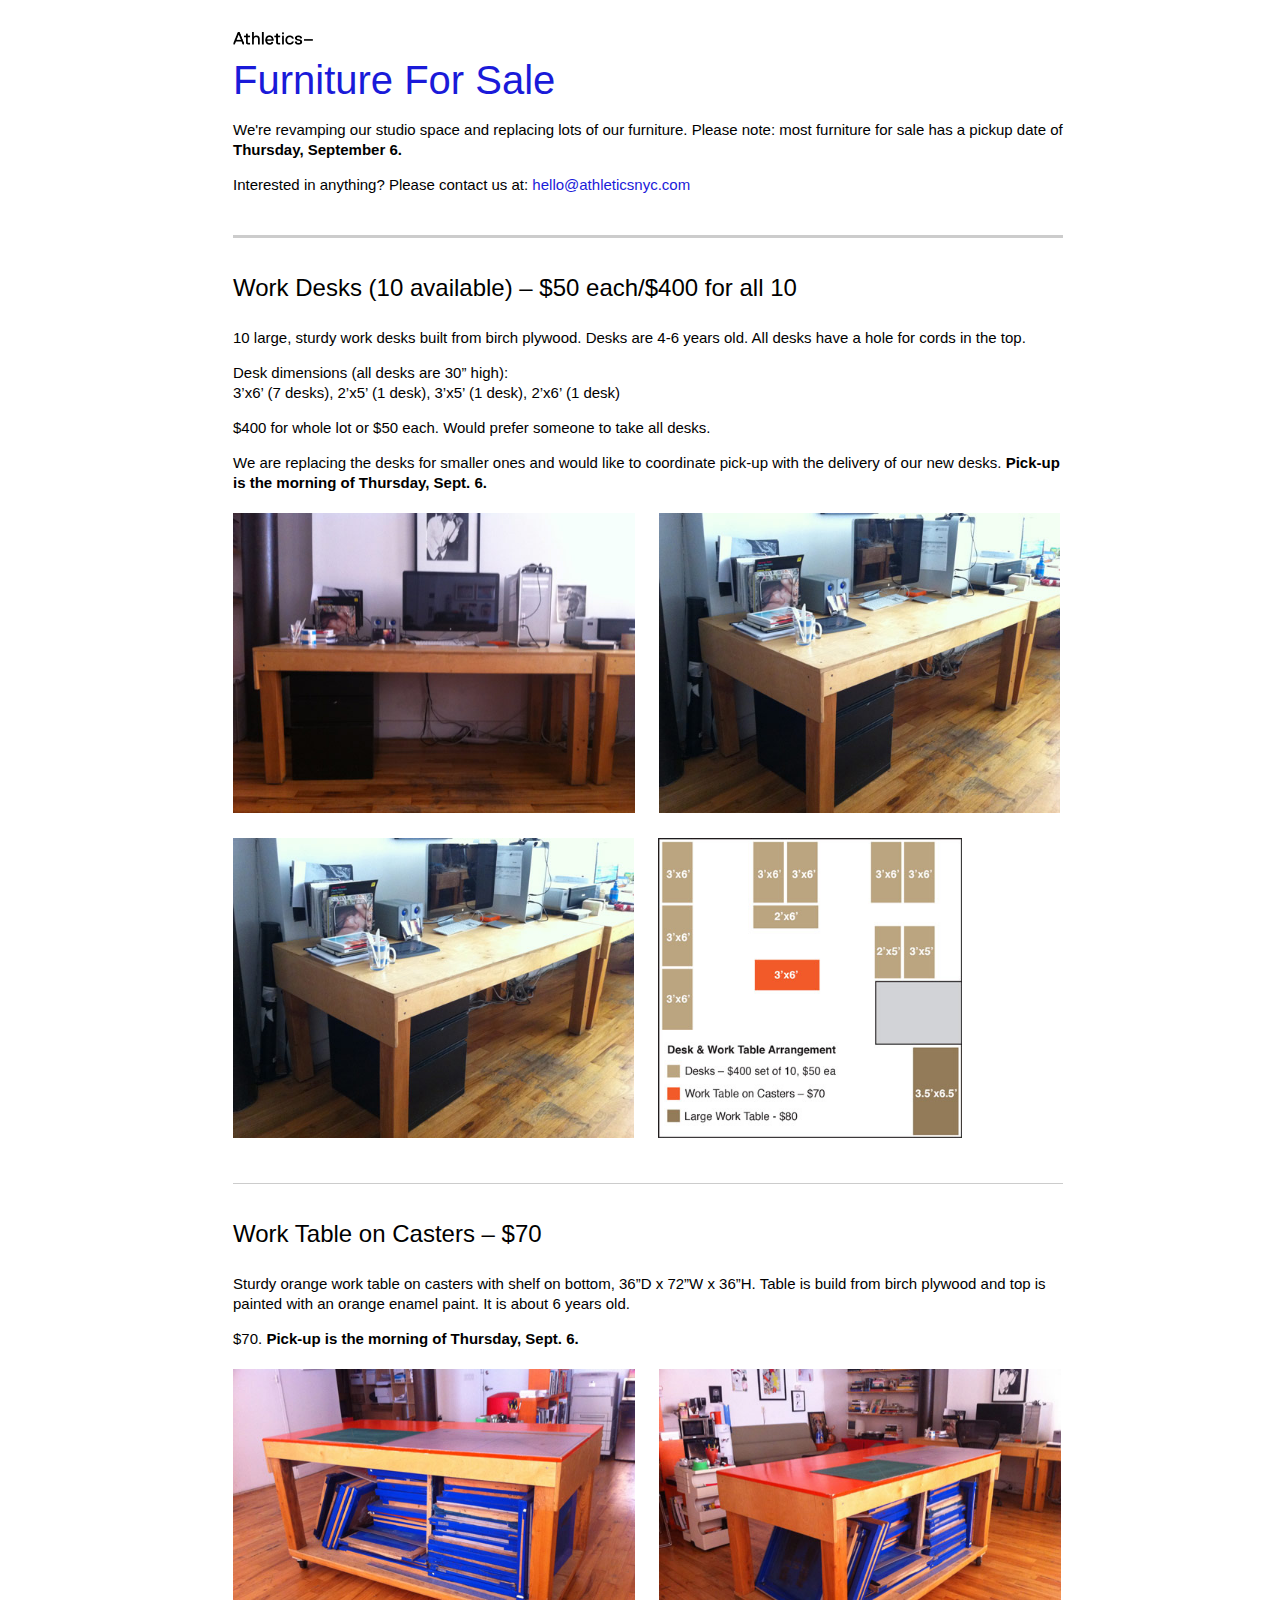
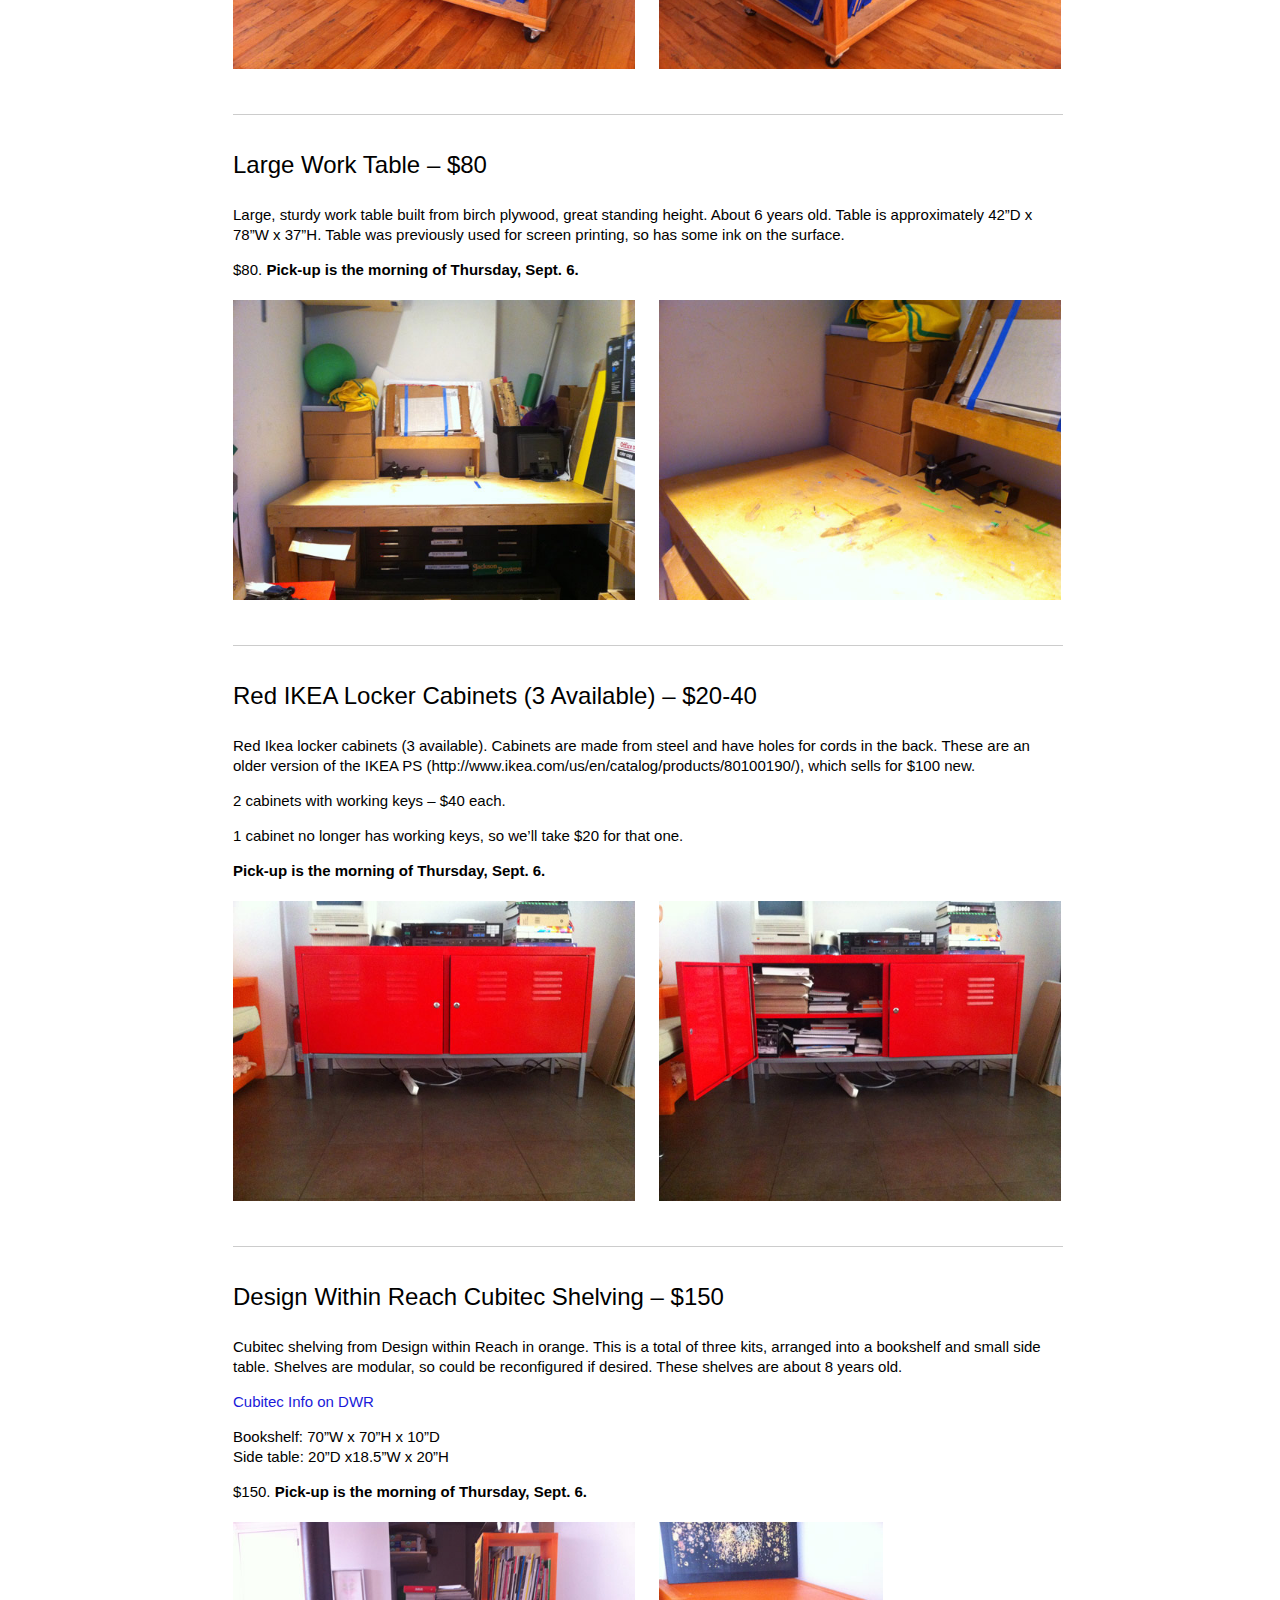
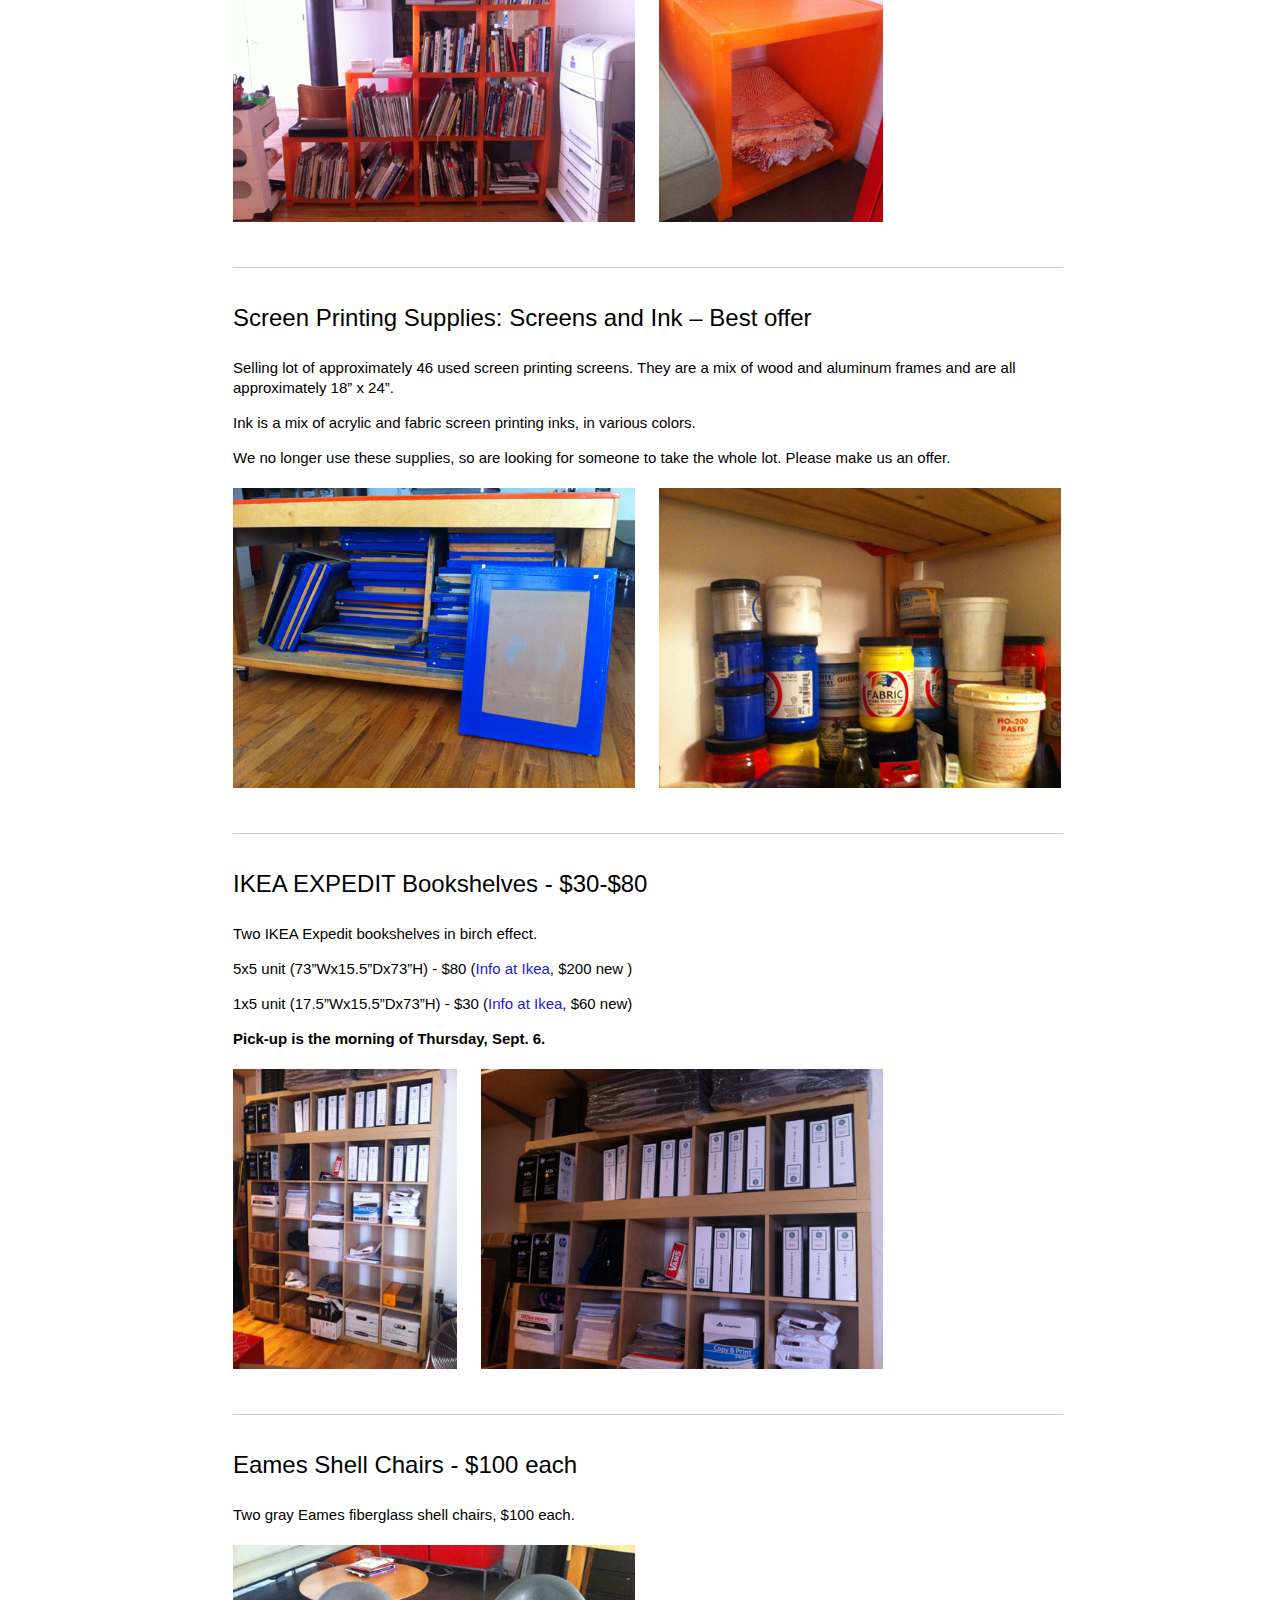
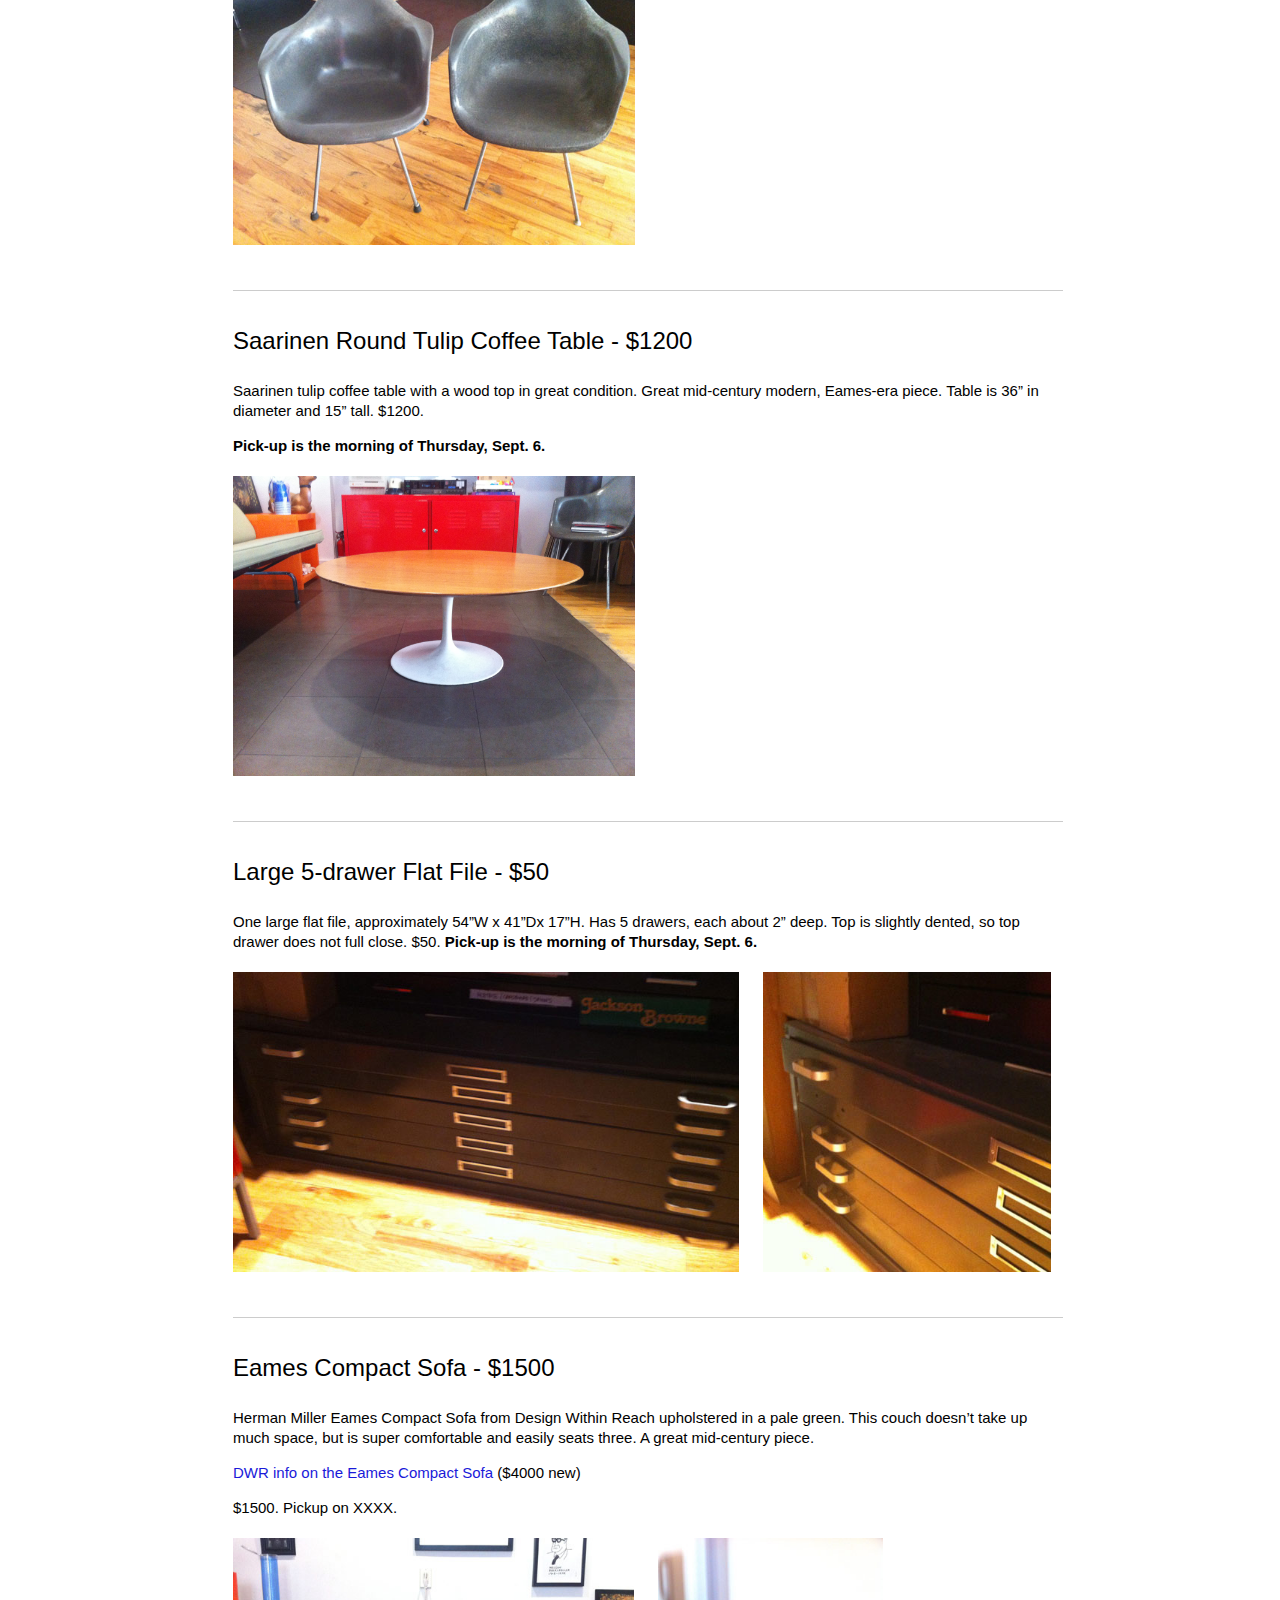
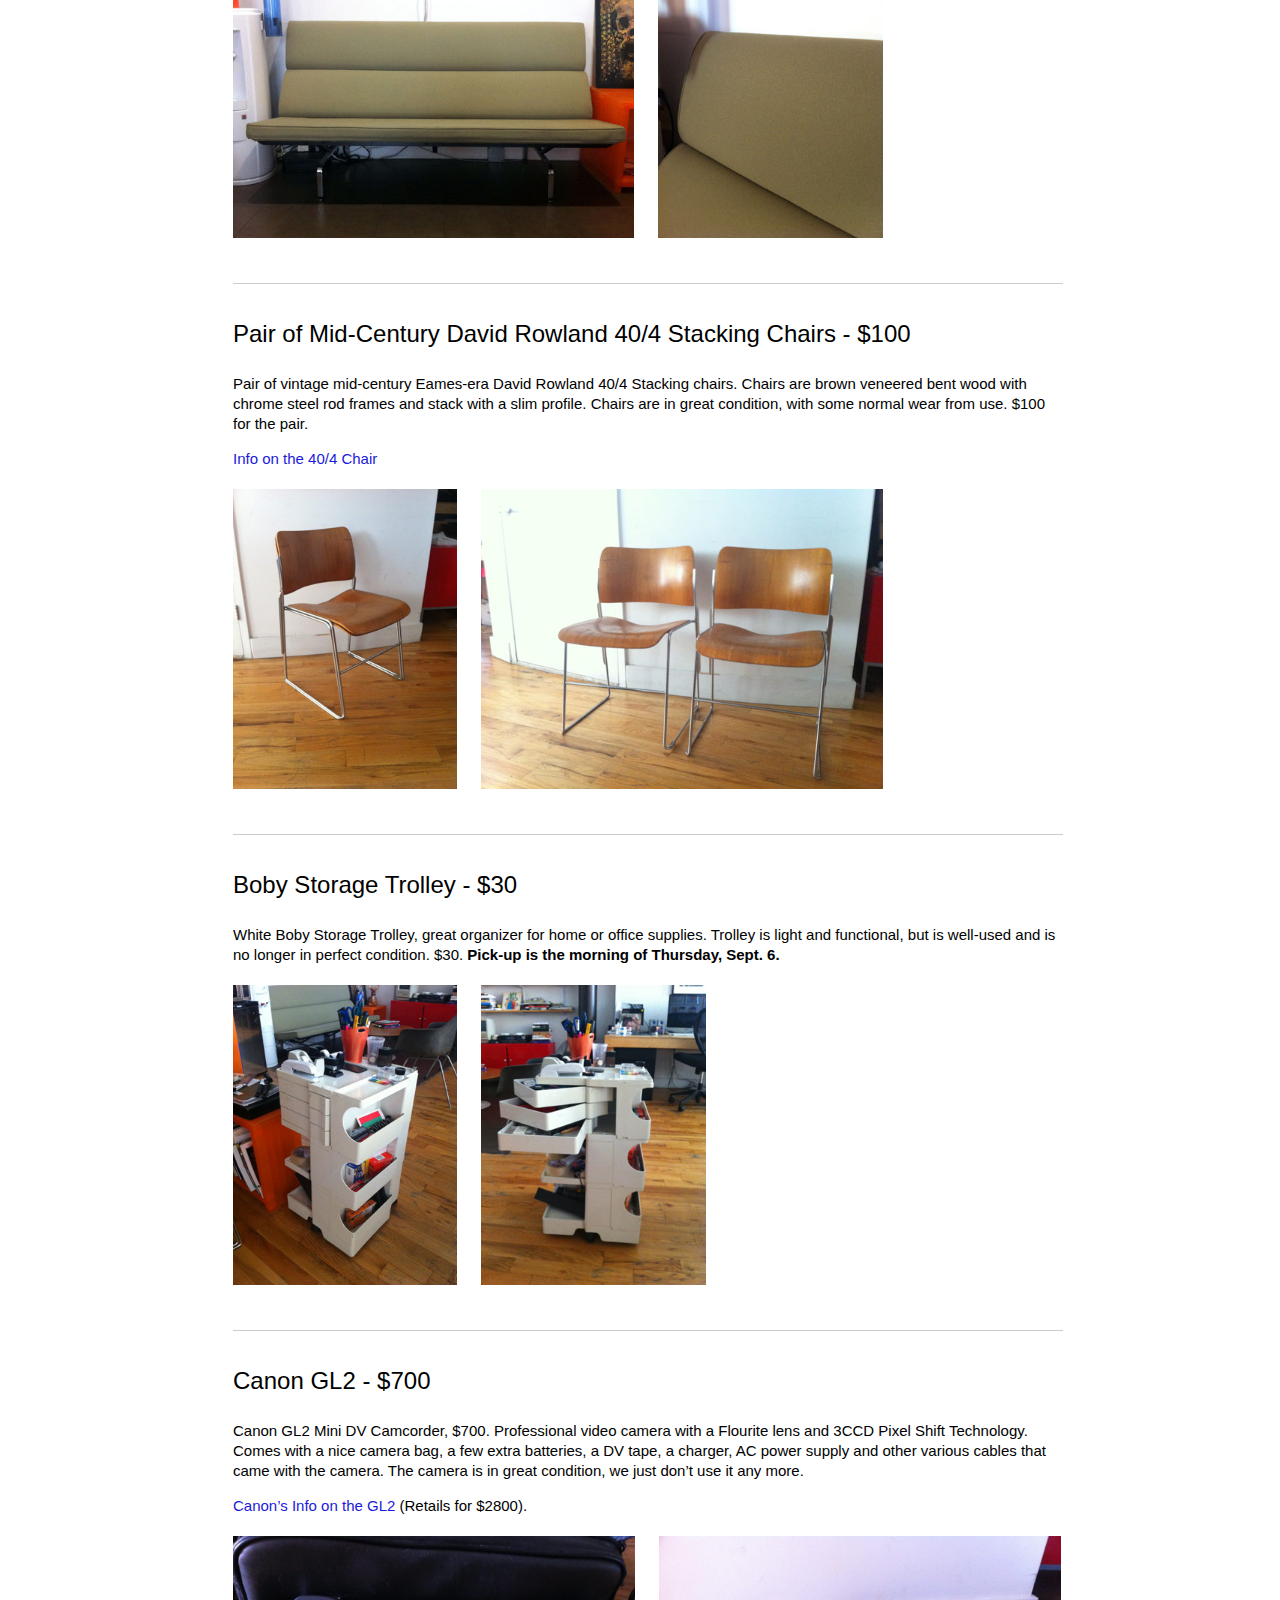
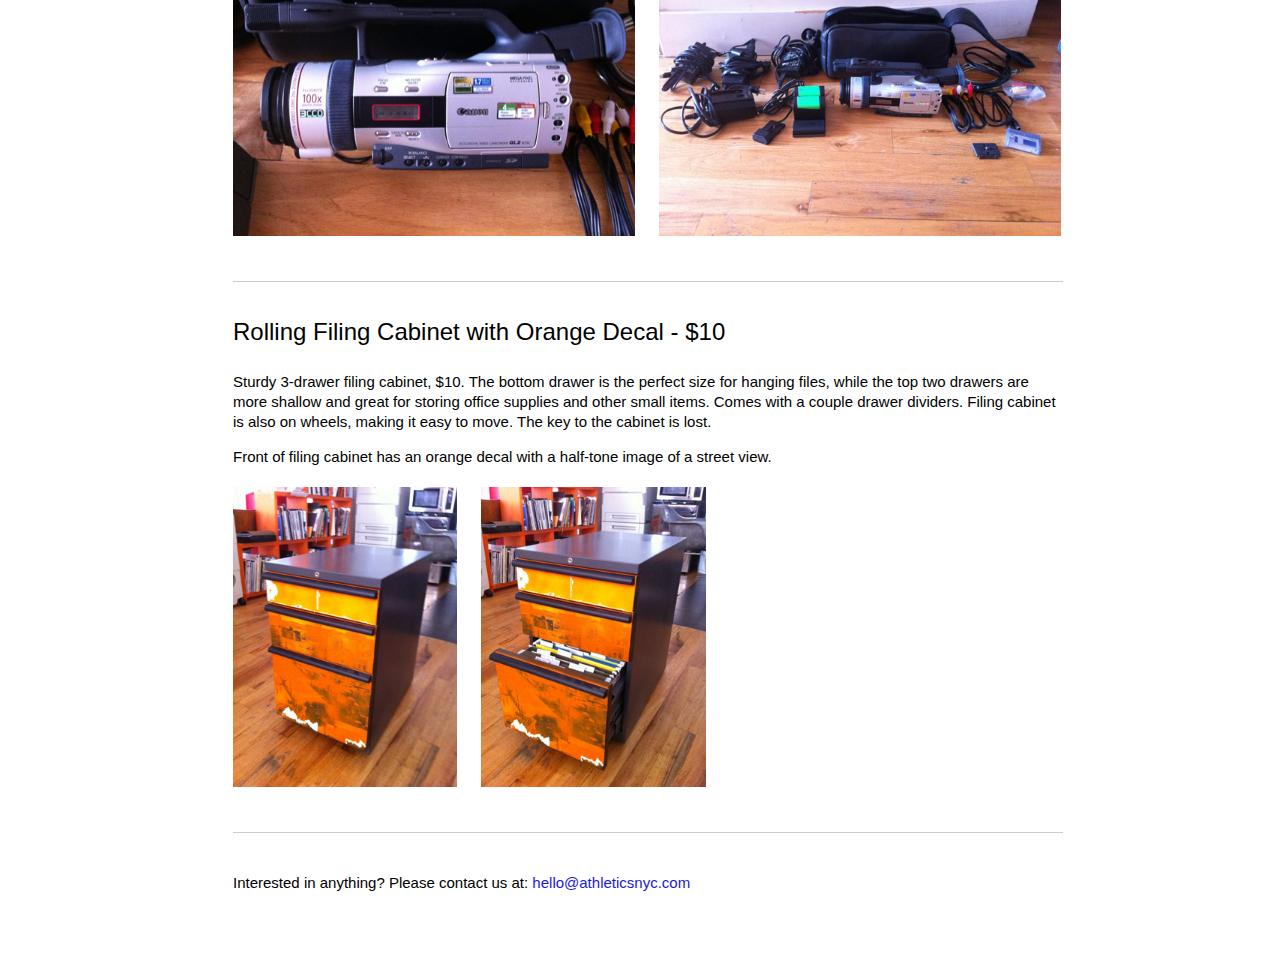
==== commit aa7ad28a: "rearranging desk images" ====
--- a/pages/sale.html
+++ b/pages/sale.html
@@ -24,11 +24,11 @@
 						<p>We are replacing the desks for smaller ones and would like to coordinate pick-up with the delivery of our new desks. <strong>Pick-up is the morning of Thursday, Sept. 6.</strong></p>
 						<div class="images">
 							<img src="../images/furniture_listings/desks1.jpg" alt="Desks">
-							<img src="../images/furniture_listings/floor_plan.jpg" alt="Desks">
+							<img src="../images/furniture_listings/desks2.jpg" alt="Desks">
 						</div>
 						<div class="images">
 							<img src="../images/furniture_listings/desks2.jpg" alt="Desks">
-							<img src="../images/furniture_listings/desks3.jpg" alt="Desks">
+							<img src="../images/furniture_listings/floor_plan.jpg" alt="Desks">
 						</div>
 					</li>
 					<li>
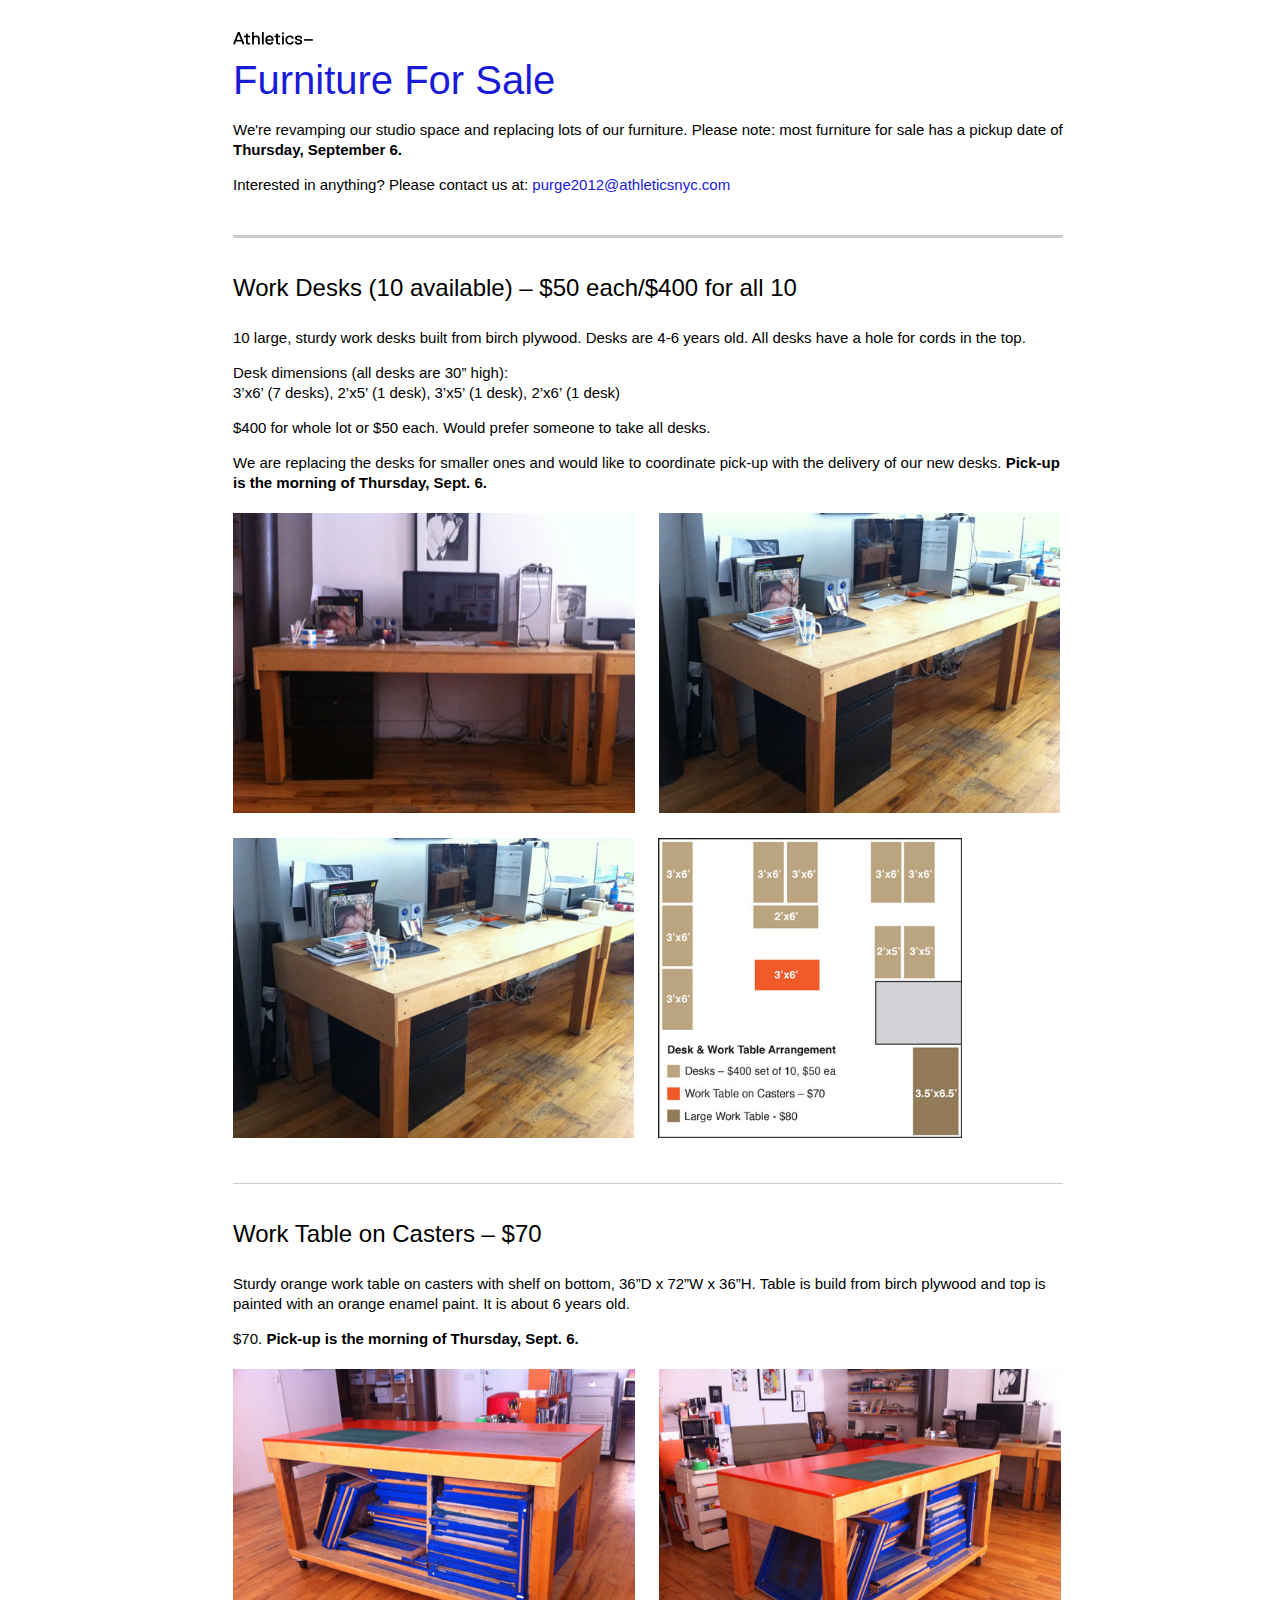
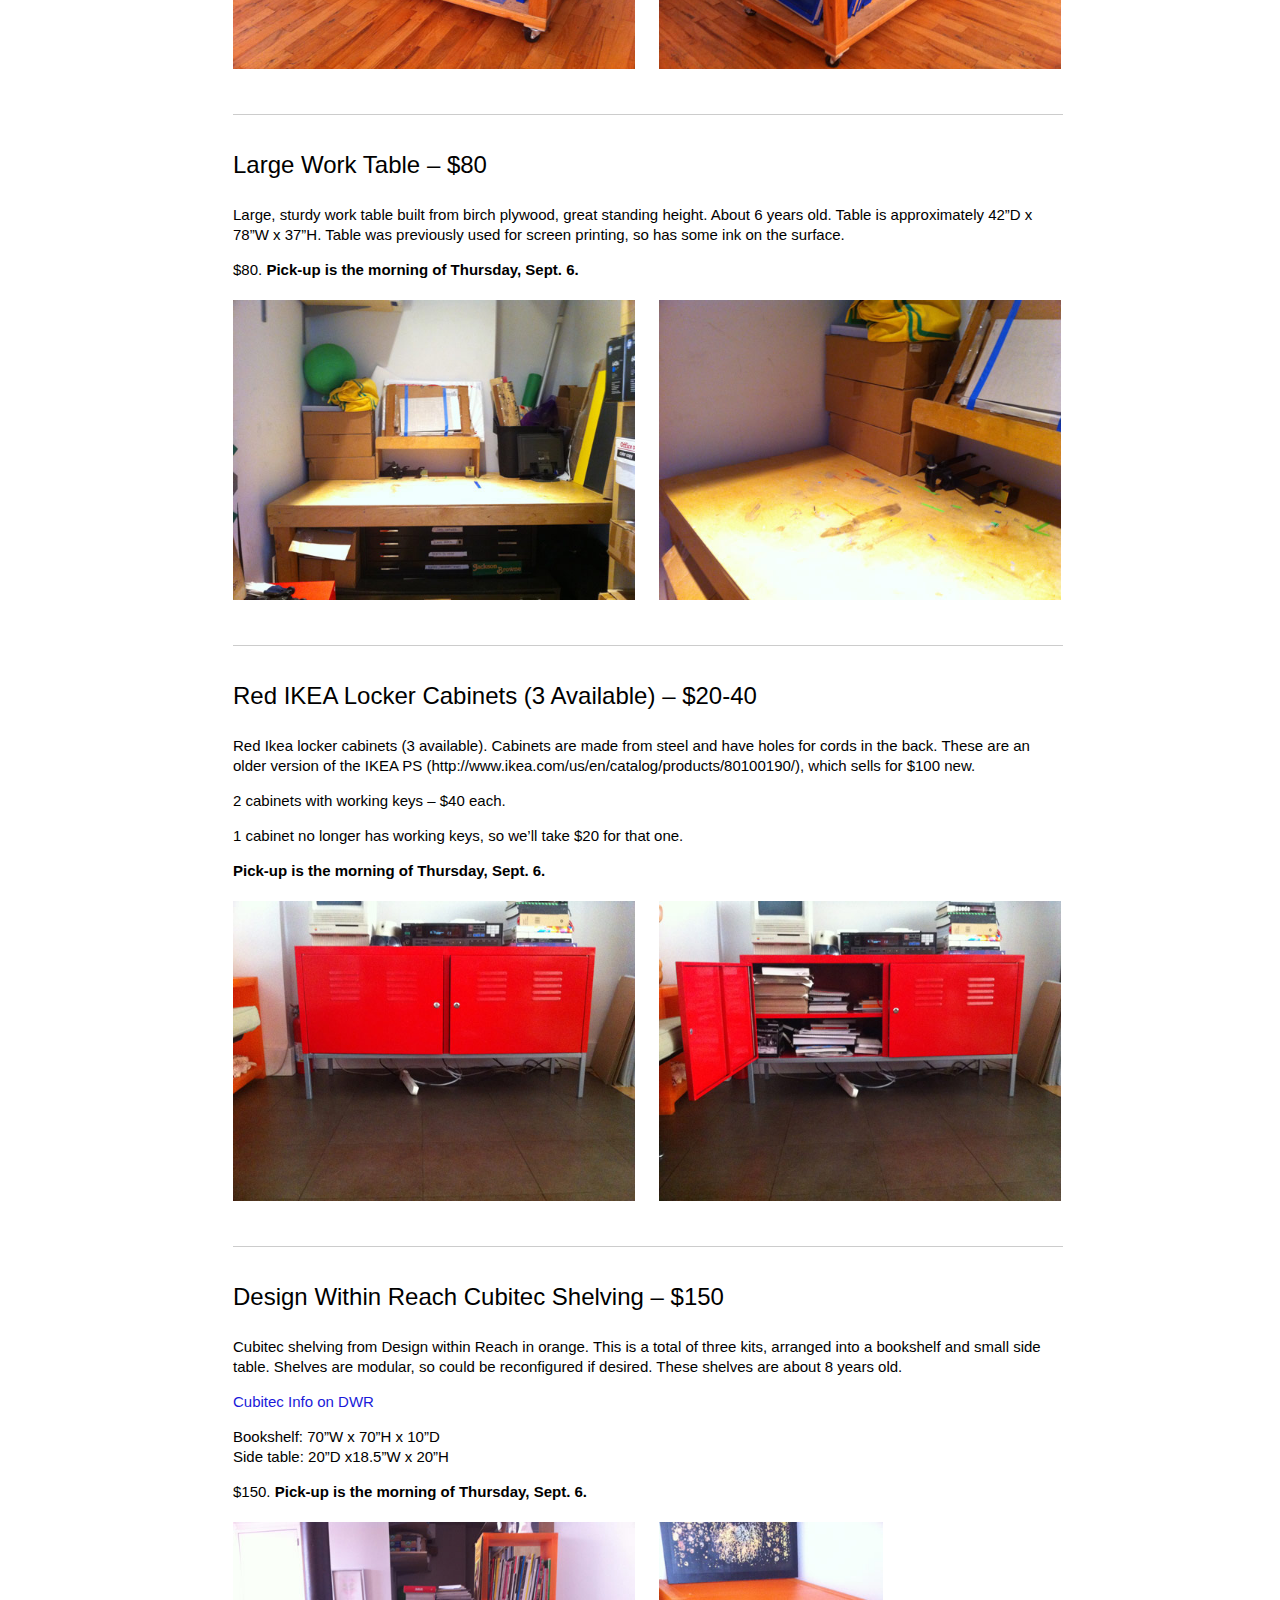
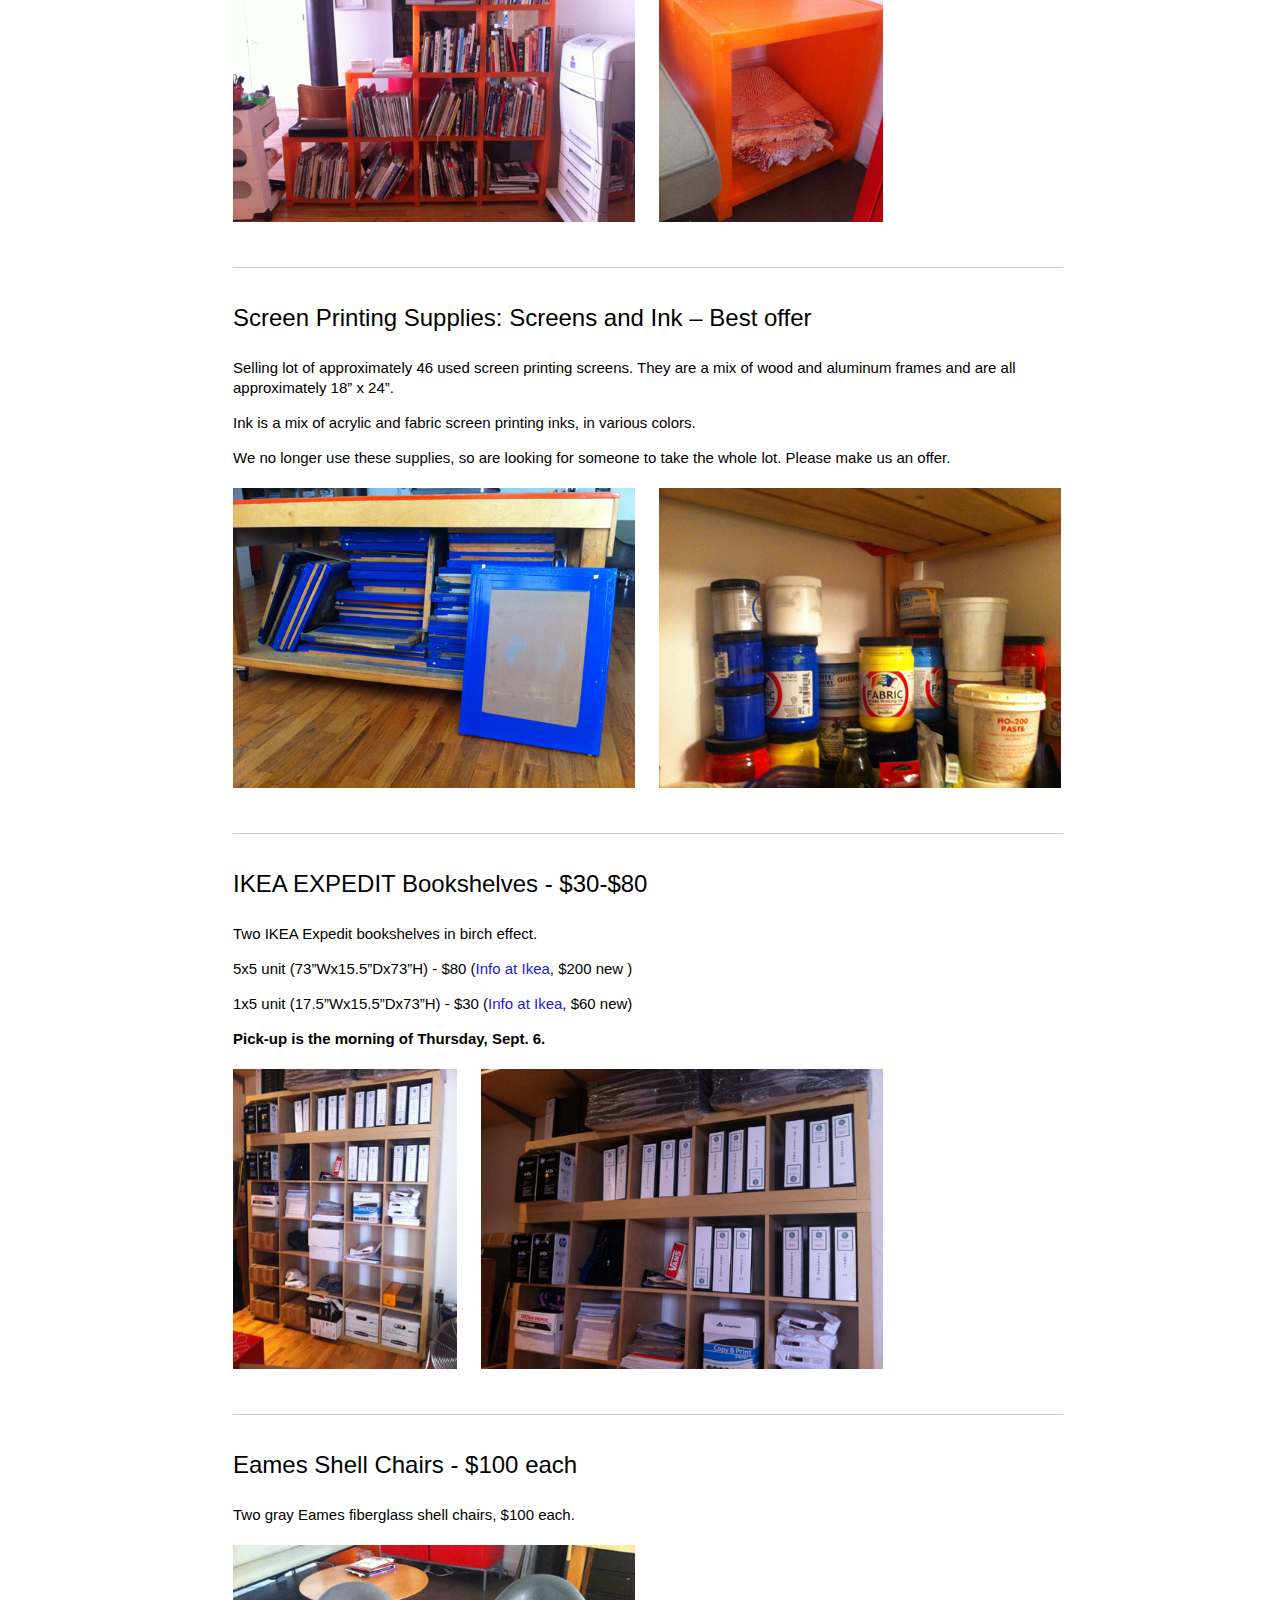
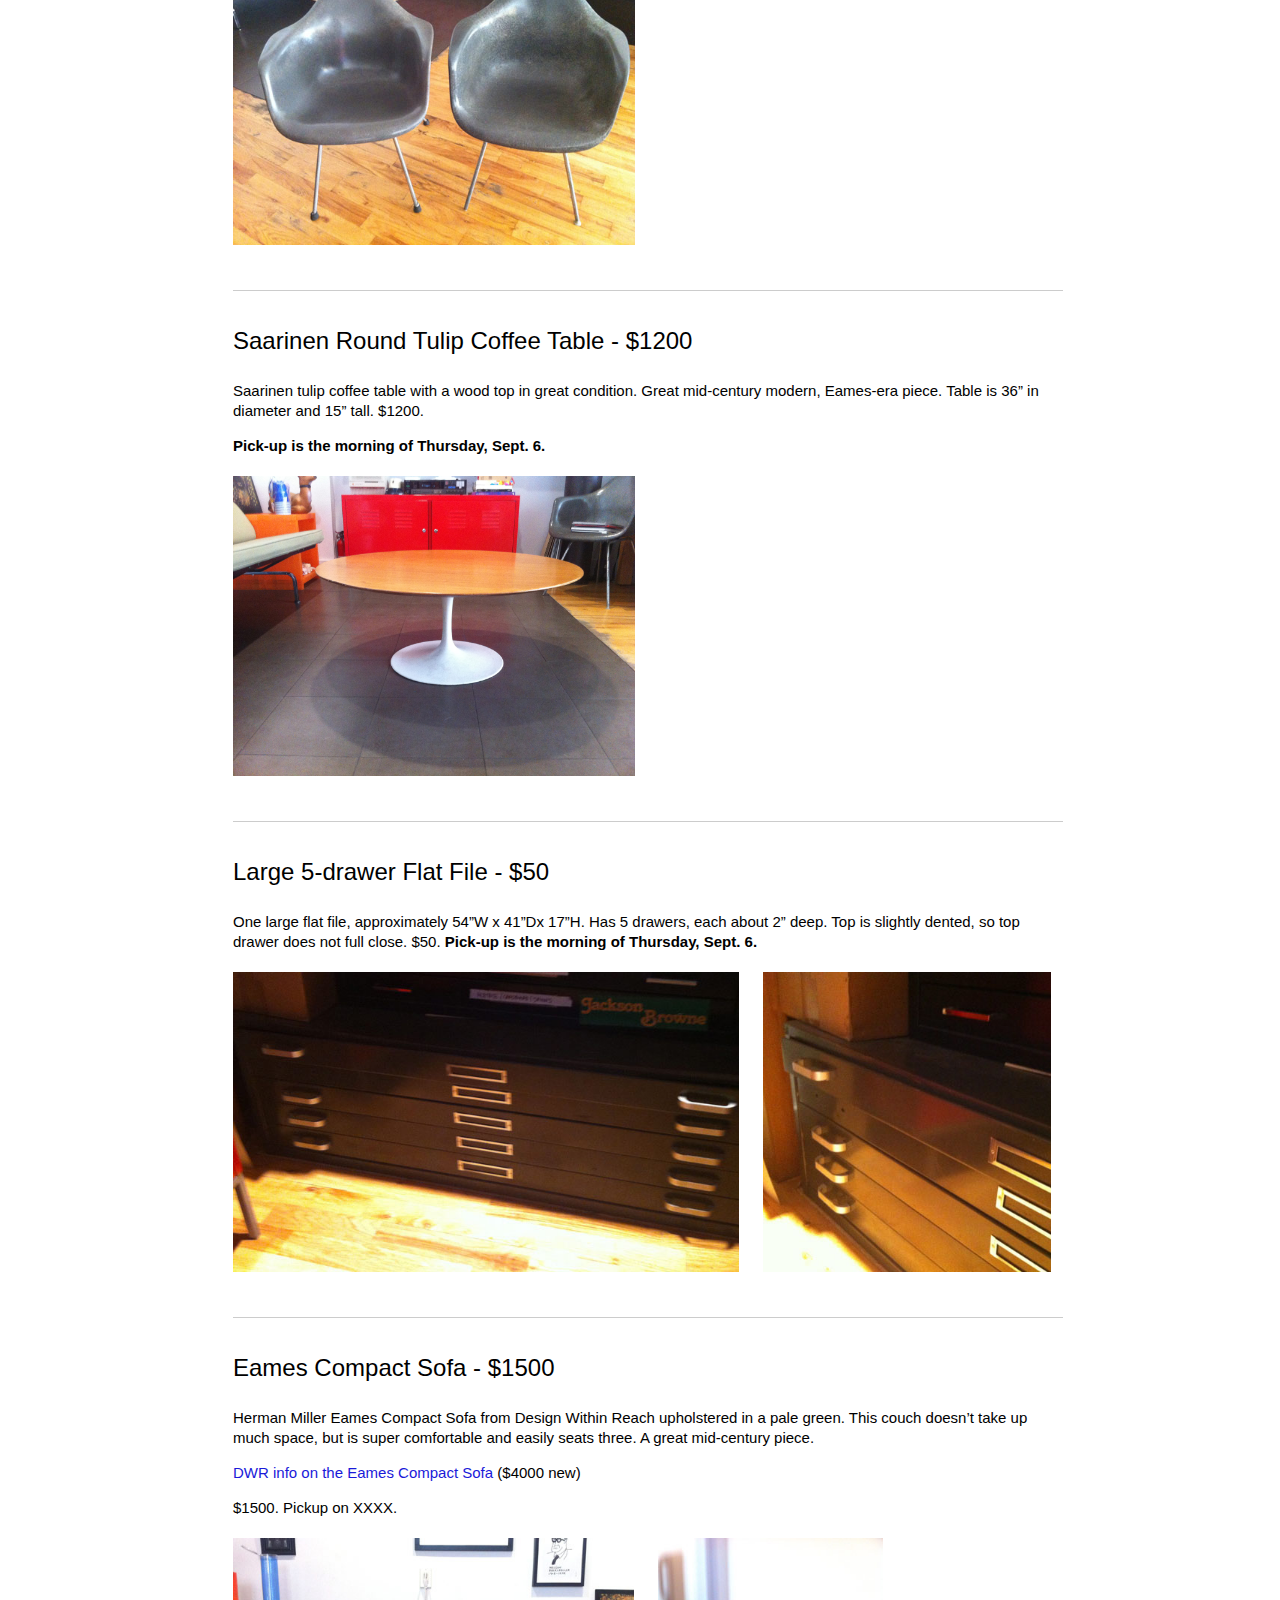
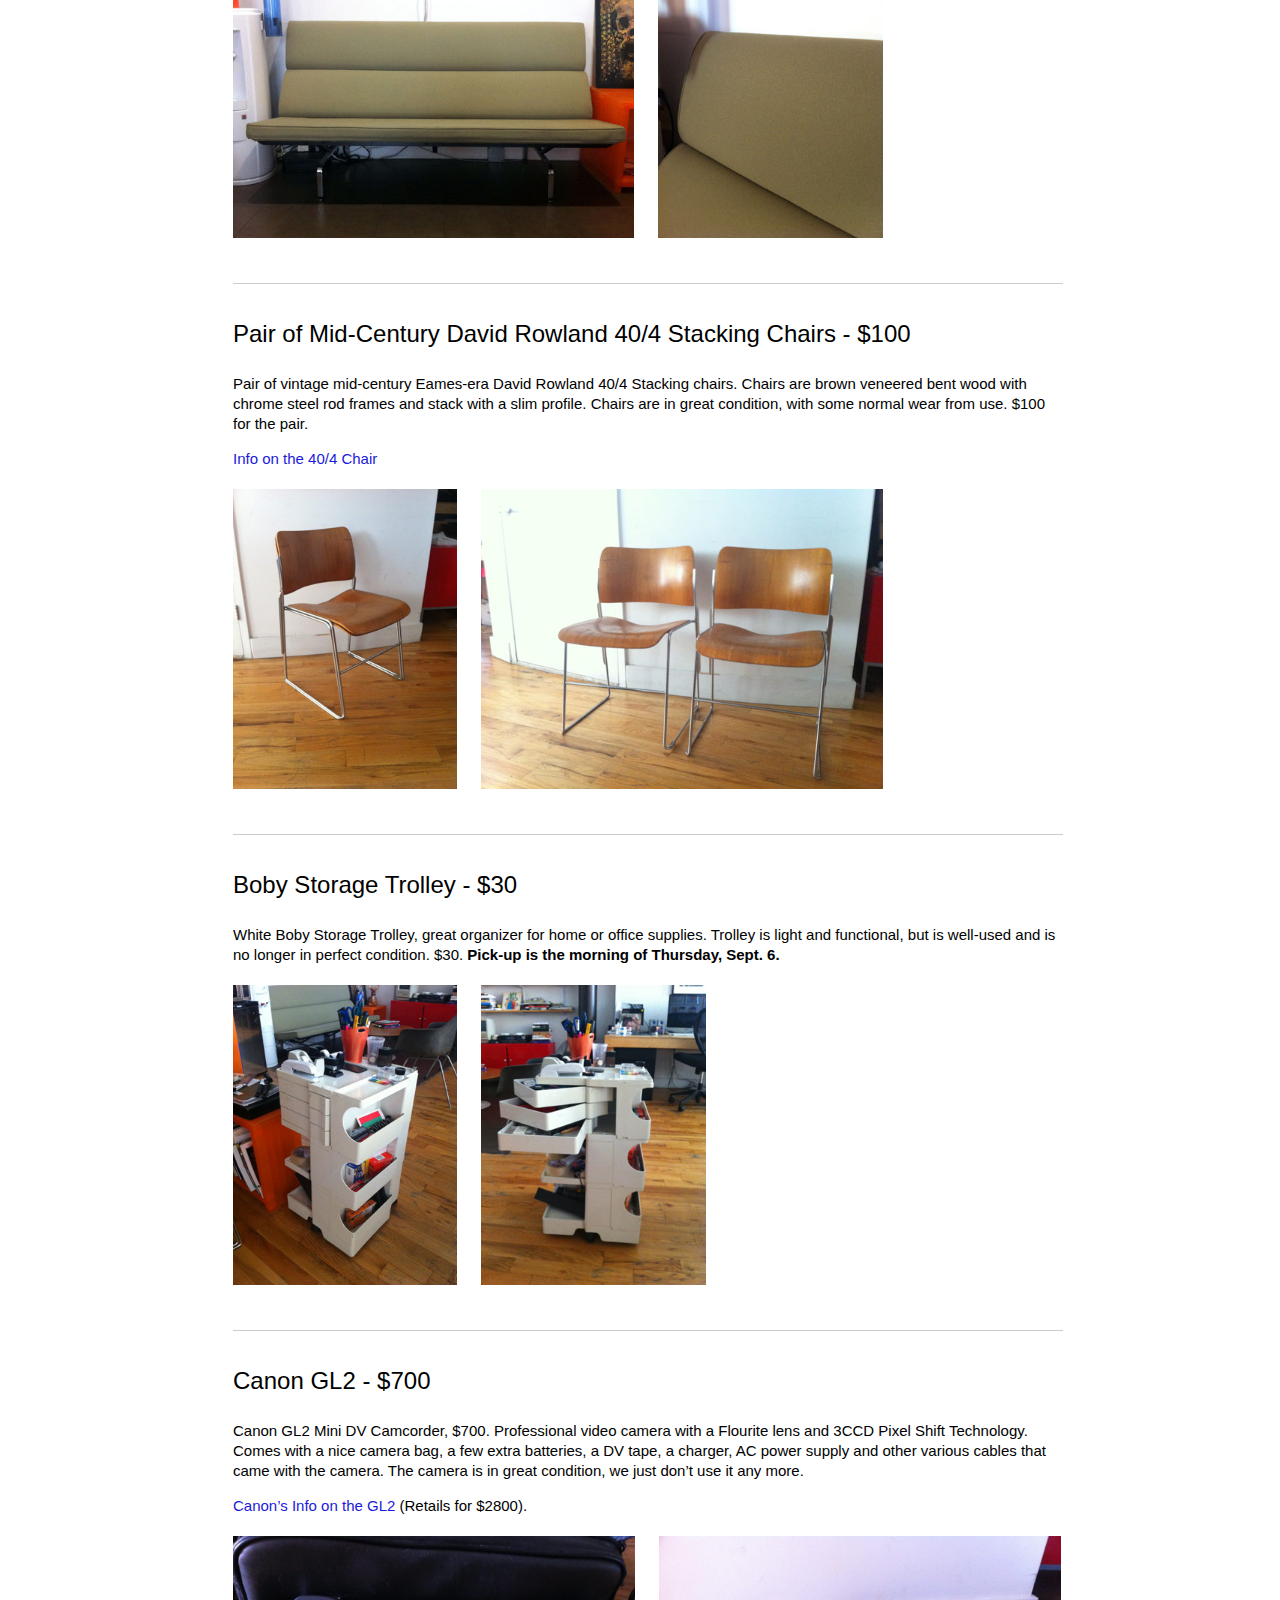
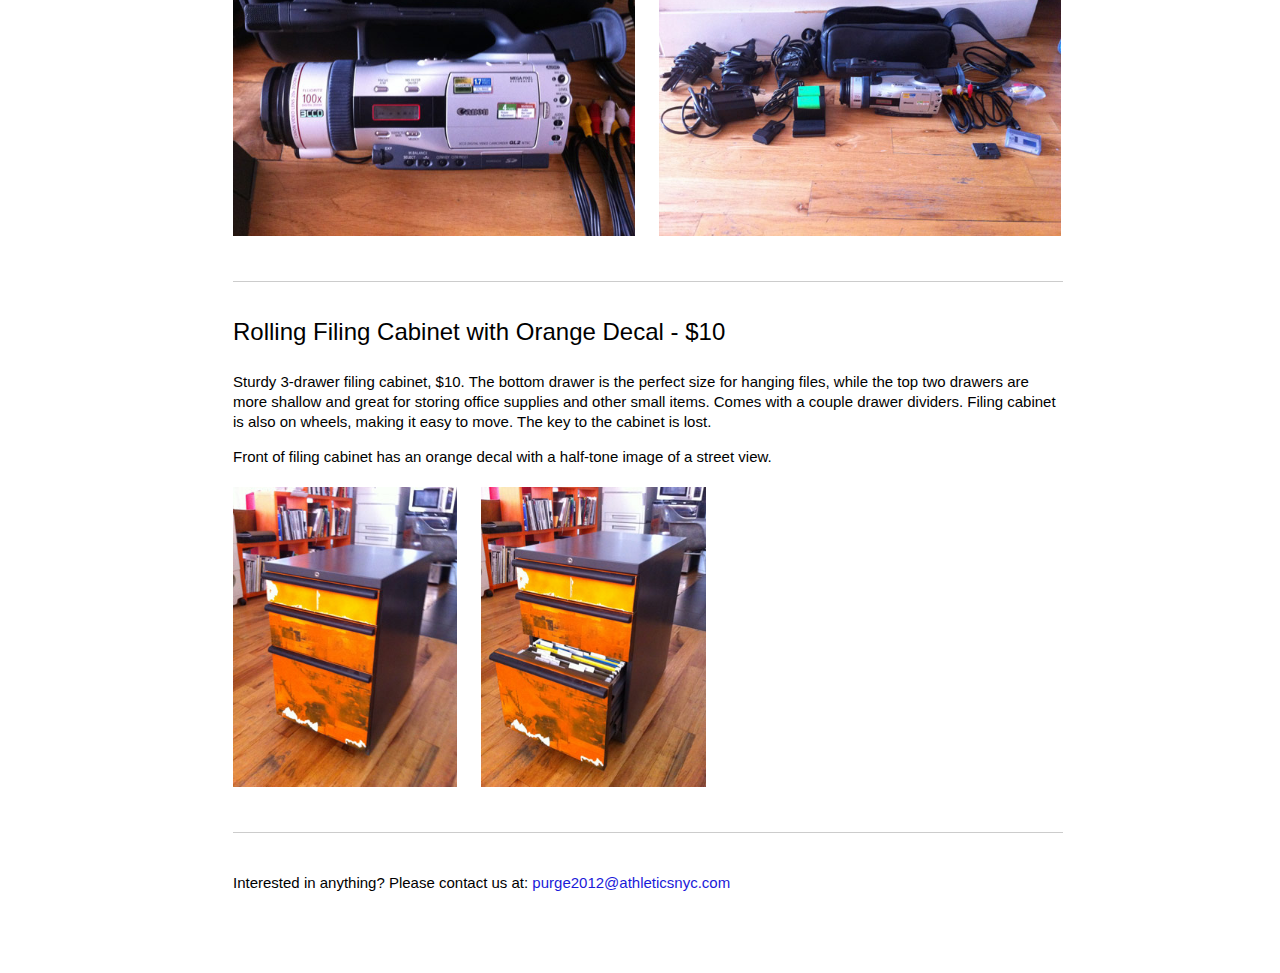
==== commit 94ff40e4: "updating email address" ====
--- a/pages/sale.html
+++ b/pages/sale.html
@@ -11,7 +11,7 @@
 				<img src="../images/ath_logo.gif" alt="Athletics">
 				<h1>Furniture For Sale</h1>
 				<p>We're revamping our studio space and replacing lots of our furniture. Please note: most furniture for sale has a pickup date of <strong>Thursday, September 6.</strong></p>
-				<p>Interested in anything? Please contact us at: <a href="mailto:hello@athleticsnyc.com">hello@athleticsnyc.com</a></p>
+				<p>Interested in anything? Please contact us at: <a href="mailto:purge2012@athleticsnyc.com">purge2012@athleticsnyc.com</a></p>
 			</header>
 			<div class="main-content">
 				<ul class="listings">
@@ -163,7 +163,7 @@
 						</div>
 					</li>
 					<li>
-						Interested in anything? Please contact us at: <a href="mailto:hello@athleticsnyc.com">hello@athleticsnyc.com</a>
+						Interested in anything? Please contact us at: <a href="mailto:purge2012@athleticsnyc.com">purge2012@athleticsnyc.com</a>
 					</li>
 				</ul>
 				<div class="contact">
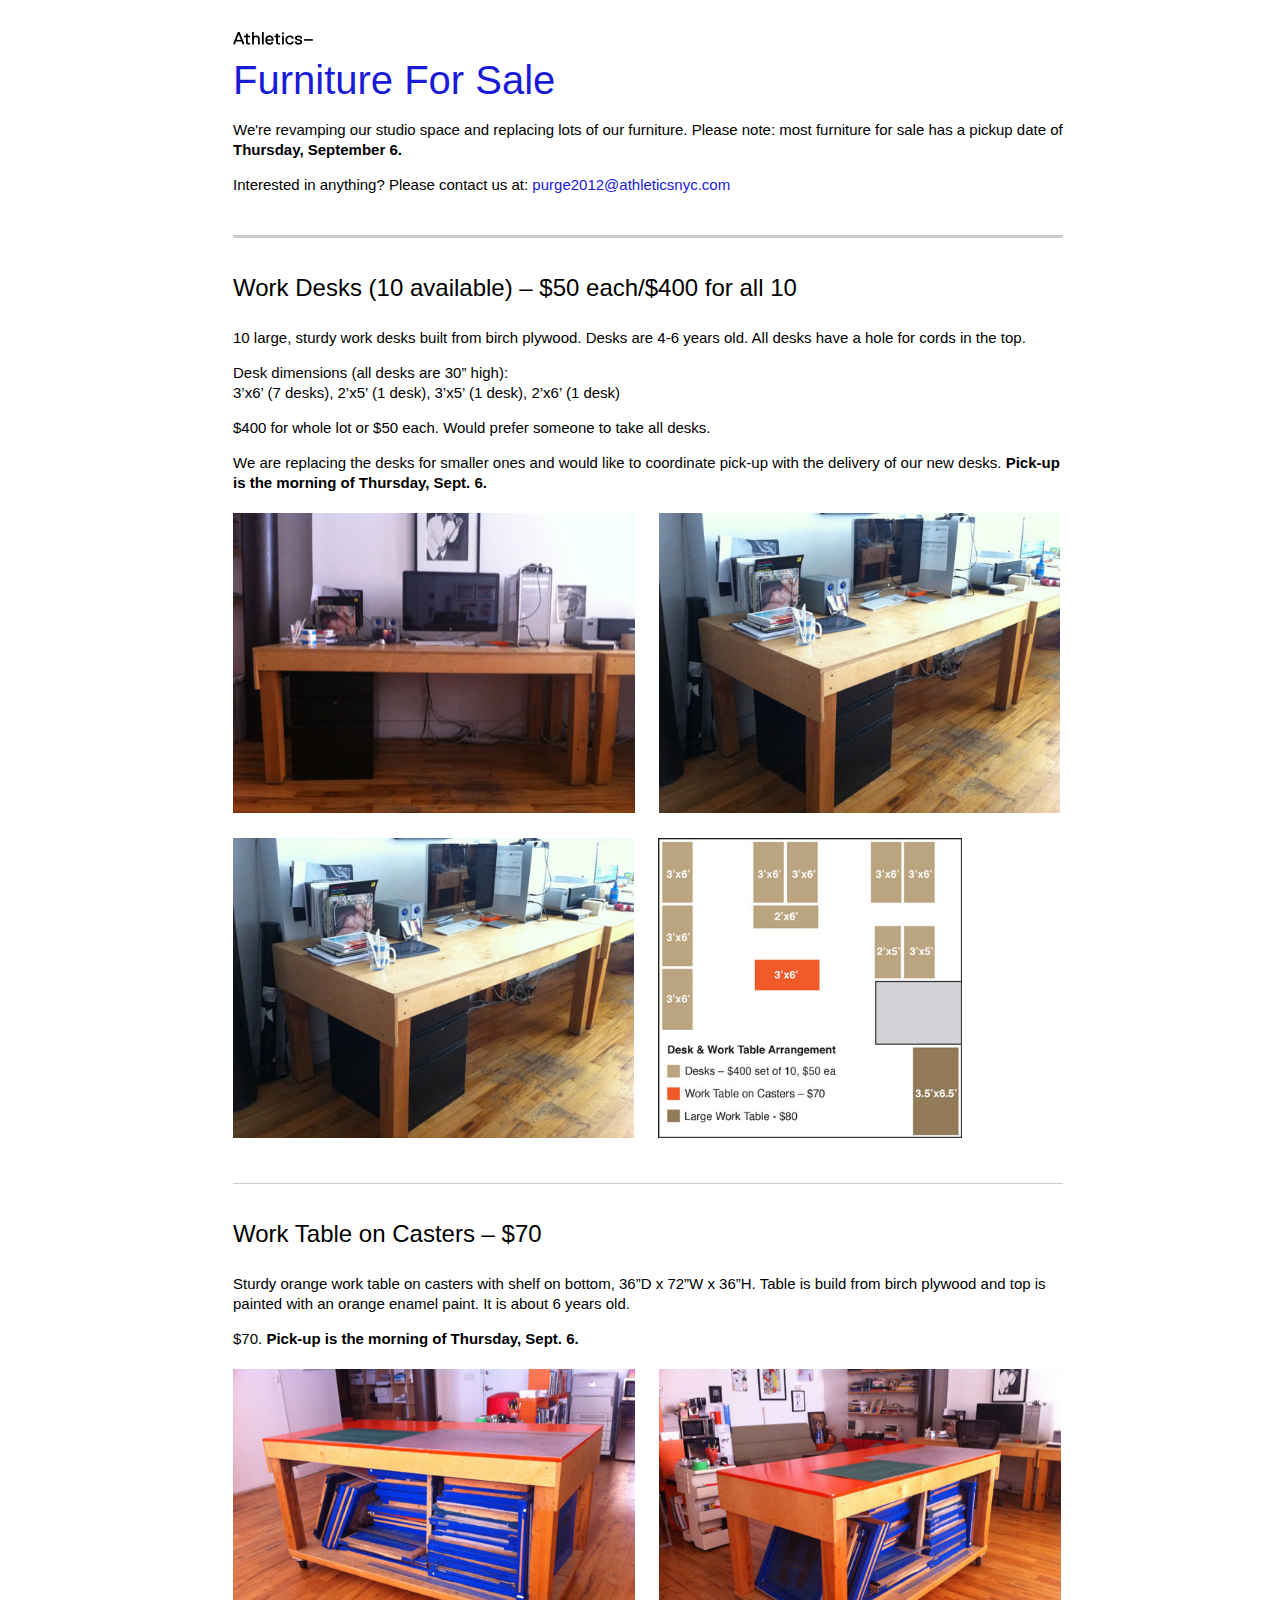
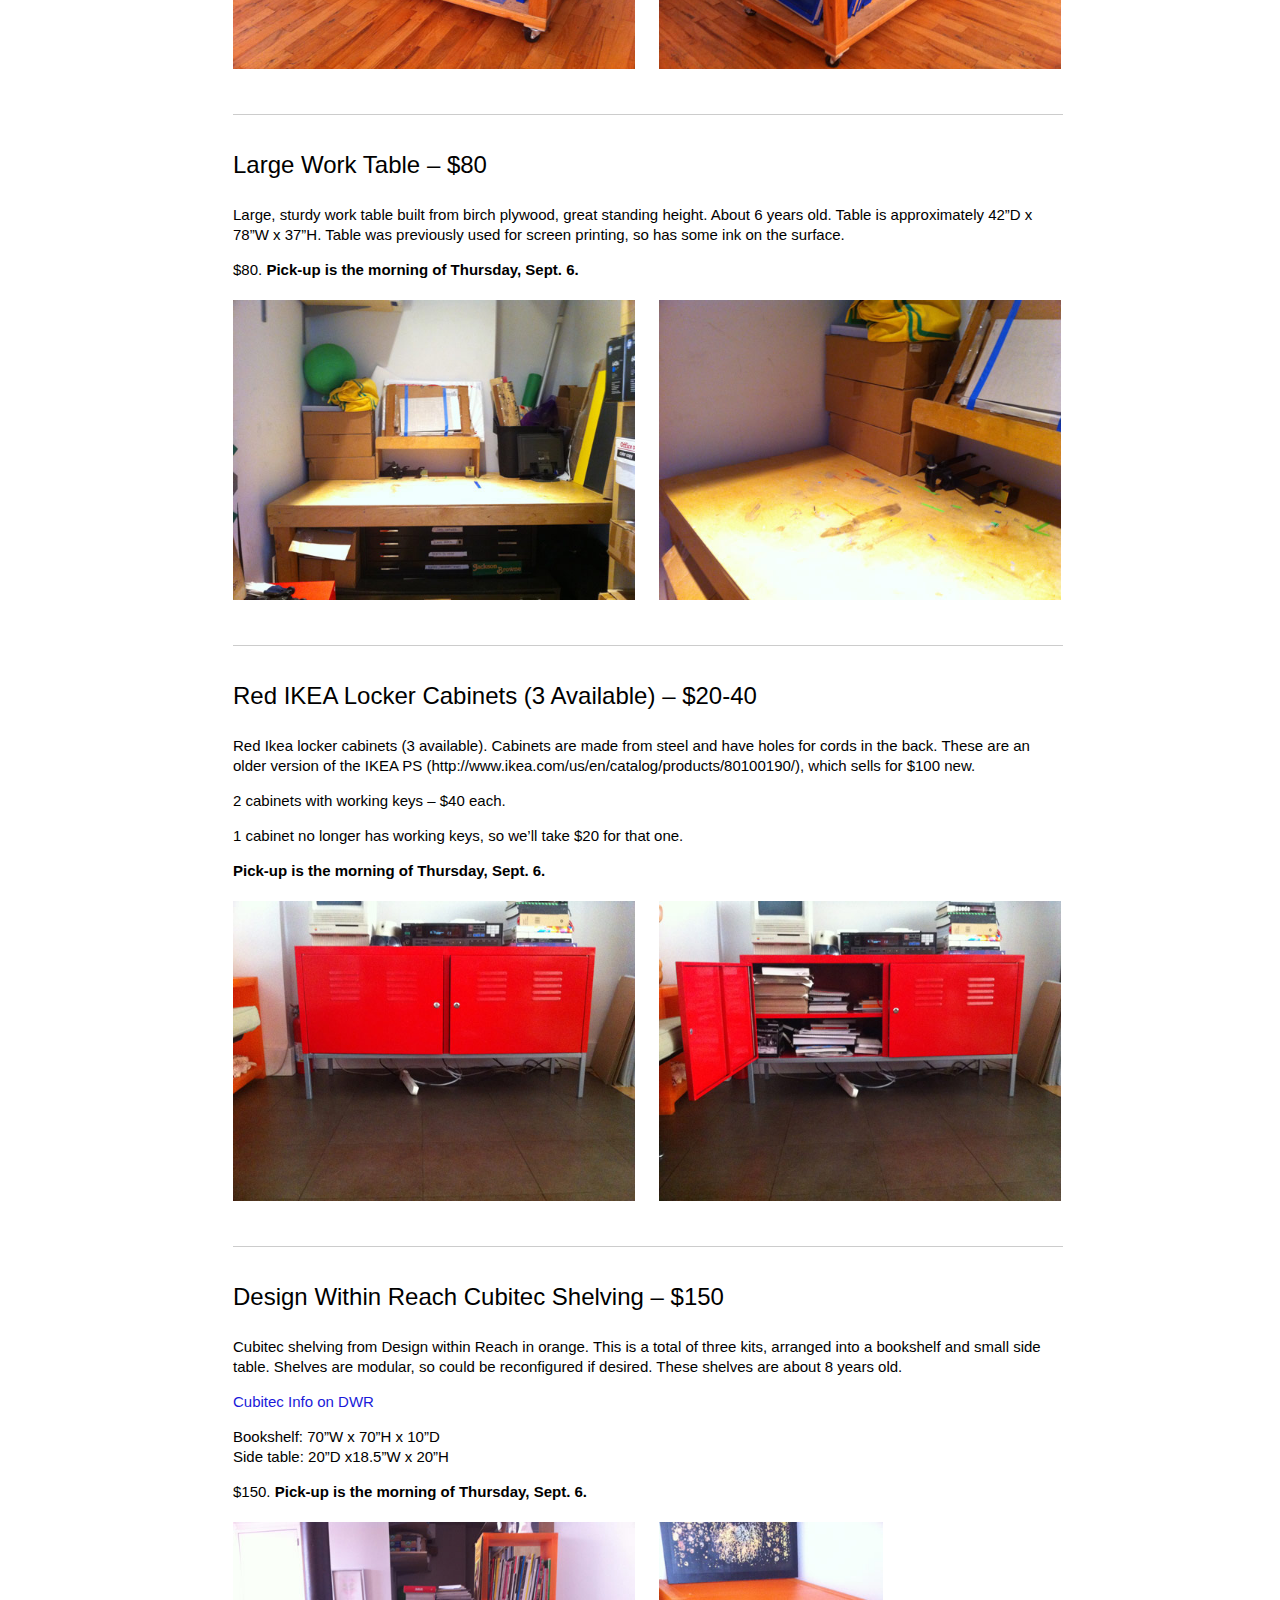
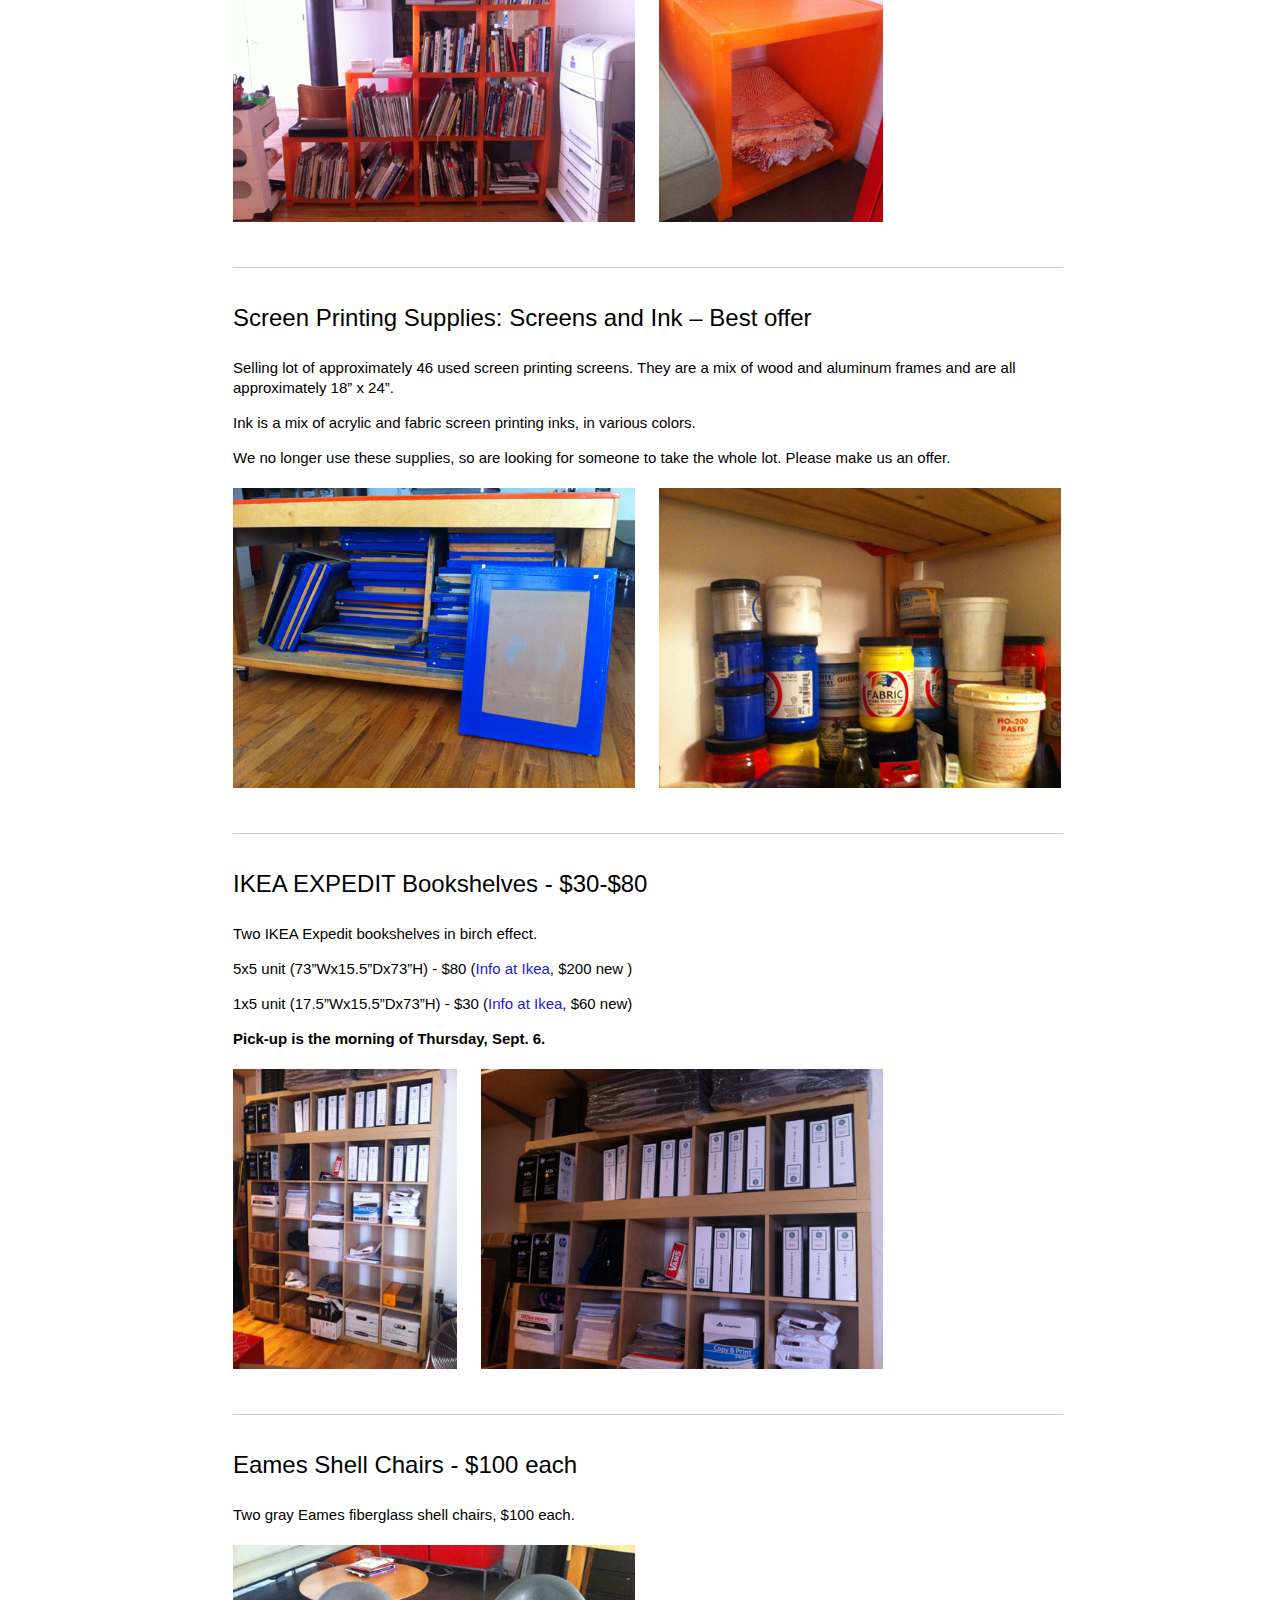
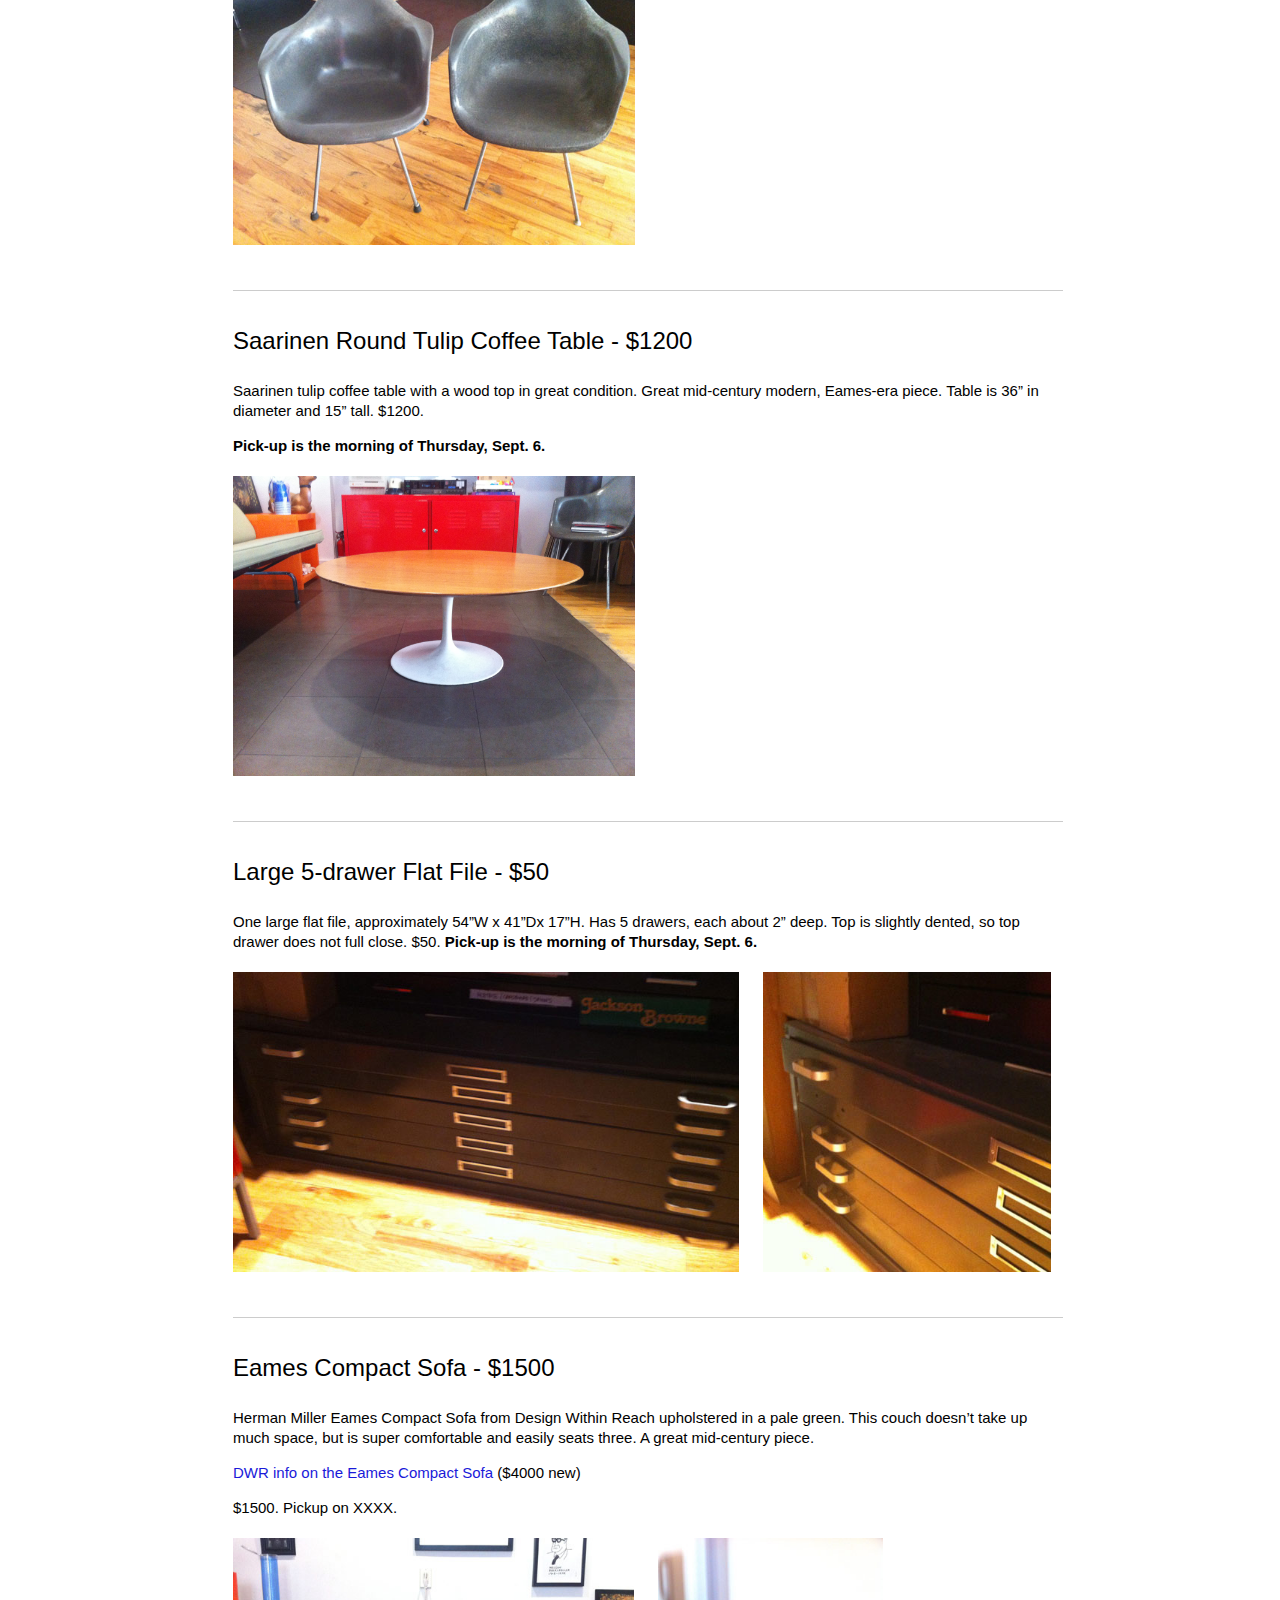
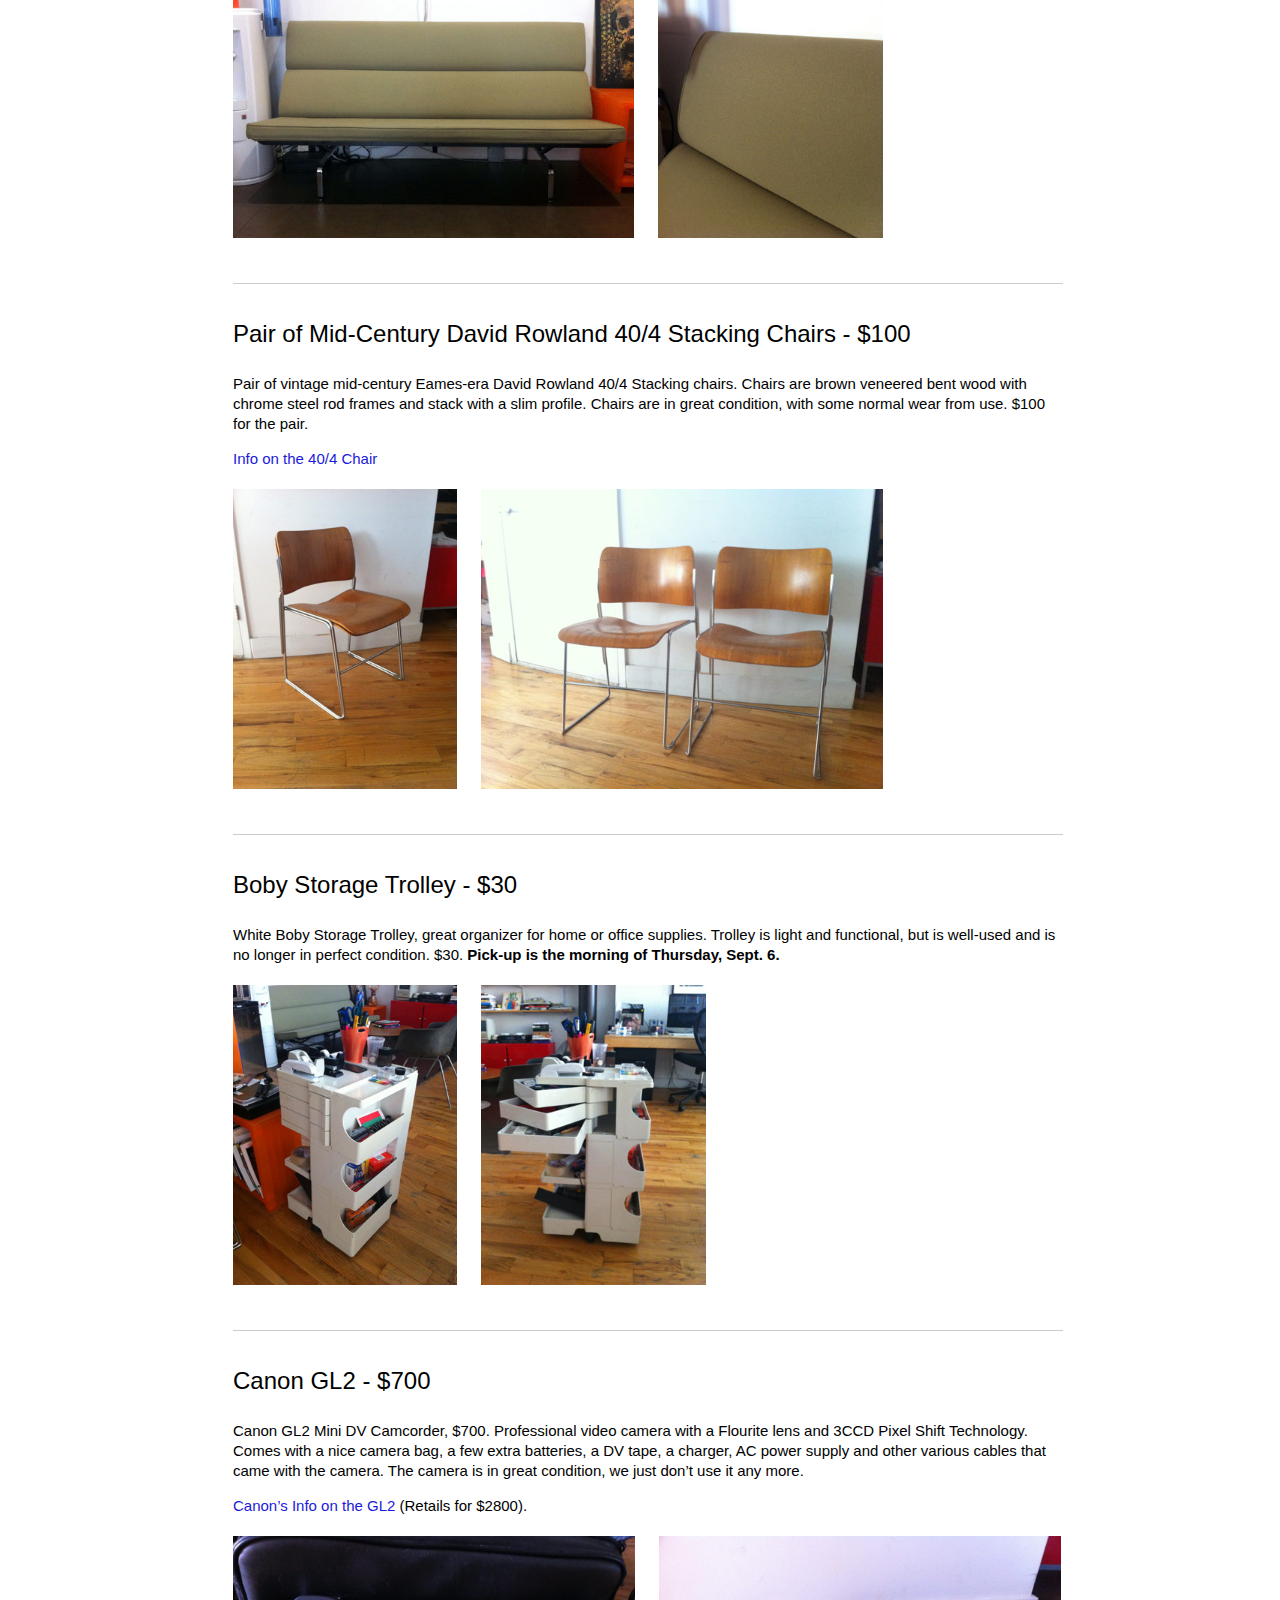
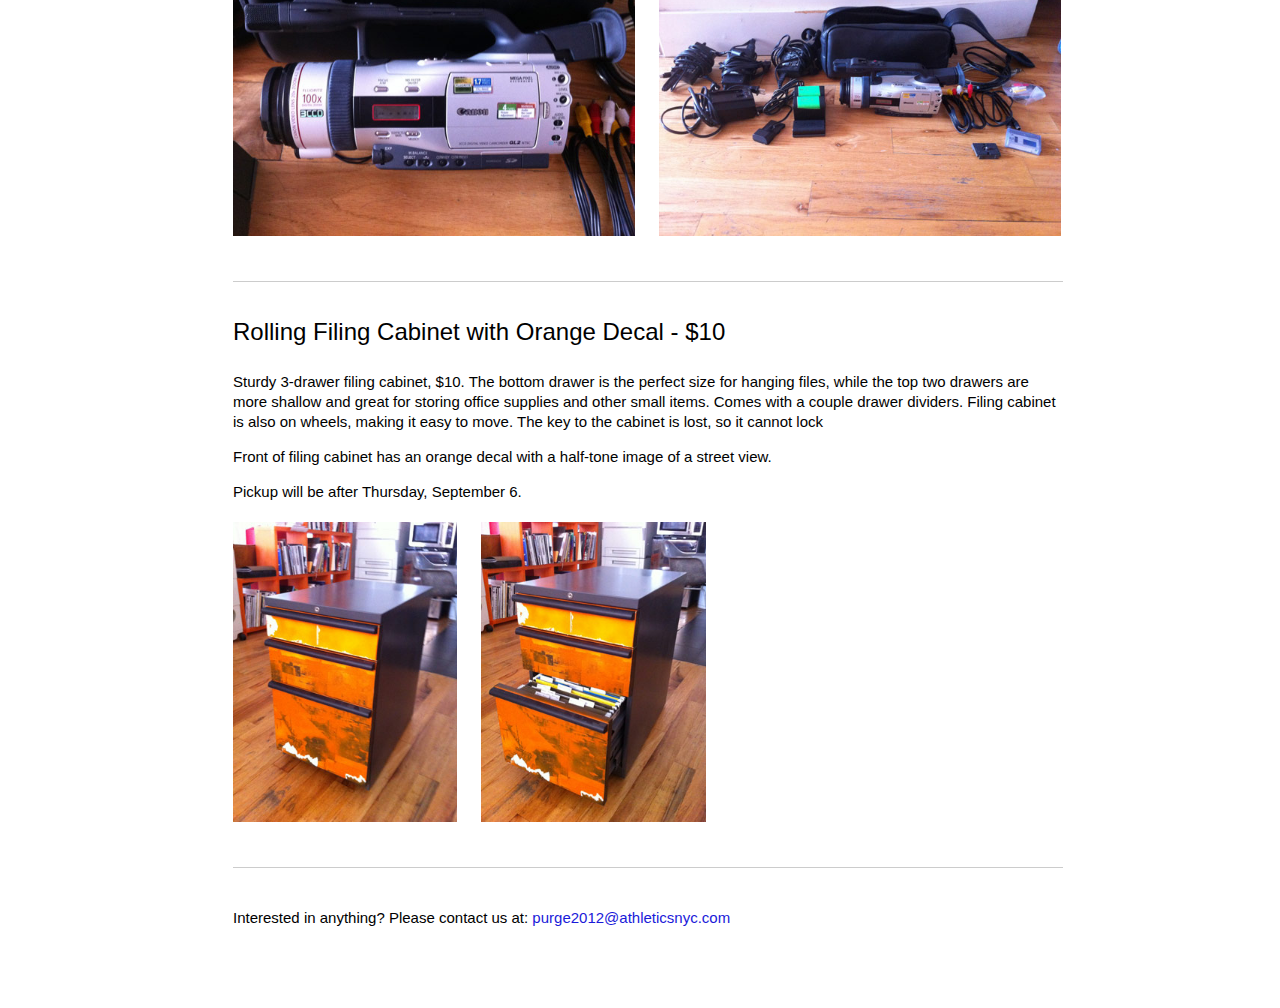
==== commit c39f27af: "minor copy changes" ====
--- a/pages/sale.html
+++ b/pages/sale.html
@@ -155,8 +155,9 @@
 					</li>
 					<li>
 						<h2>Rolling Filing Cabinet with Orange Decal - $10</h2>
-						<p>Sturdy 3-drawer filing cabinet, $10. The bottom drawer is the perfect size for hanging files, while the top two drawers are more shallow and great for storing office supplies and other small items. Comes with a couple drawer dividers. Filing cabinet is also on wheels, making it easy to move. The key to the cabinet is lost.</p>
+						<p>Sturdy 3-drawer filing cabinet, $10. The bottom drawer is the perfect size for hanging files, while the top two drawers are more shallow and great for storing office supplies and other small items. Comes with a couple drawer dividers. Filing cabinet is also on wheels, making it easy to move. The key to the cabinet is lost, so it cannot lock</p>
 						<p>Front of filing cabinet has an orange decal with a half-tone image of a street view.</p>
+						<p>Pickup will be after Thursday, September 6.</p>
 						<div class="images">
 							<img src="../images/furniture_listings/orangefiling1.jpg" alt="Filing Cabinet">
 							<img src="../images/furniture_listings/orangefiling2.jpg" alt="Filing Cabinet">
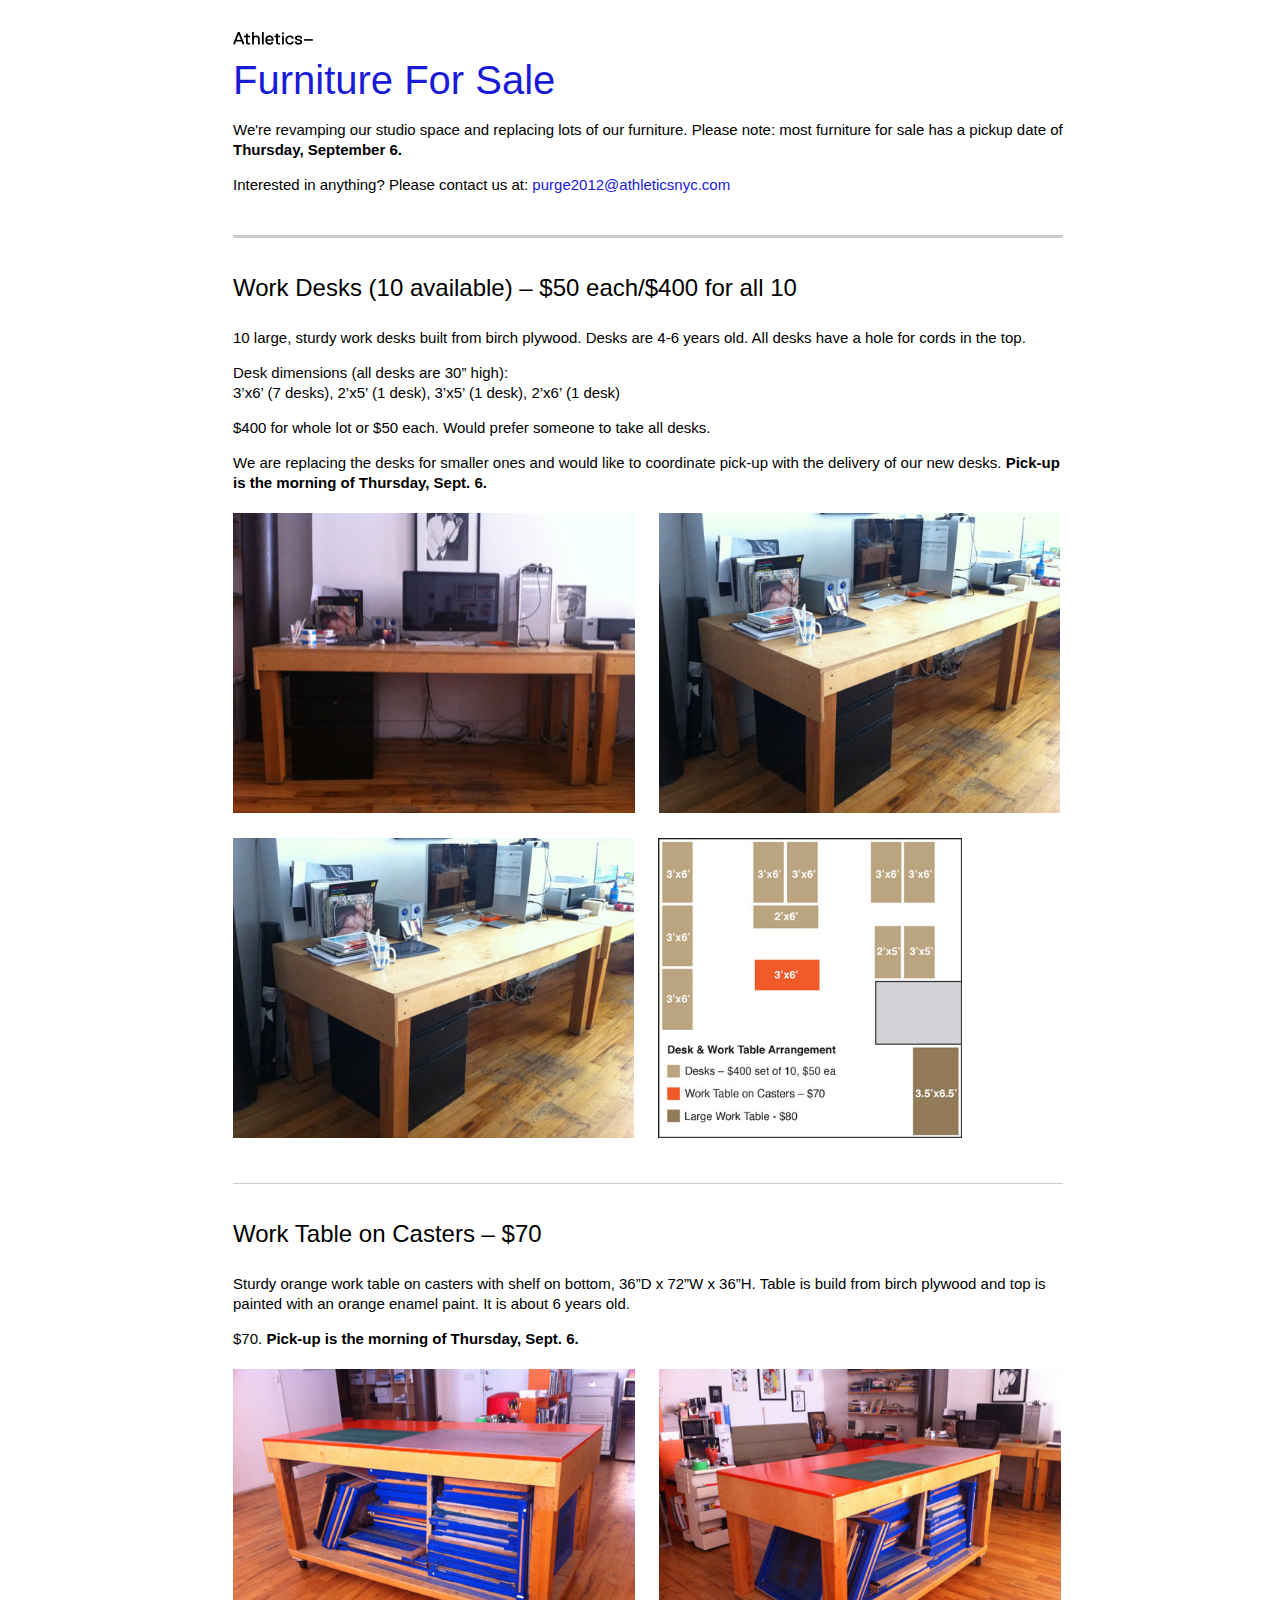
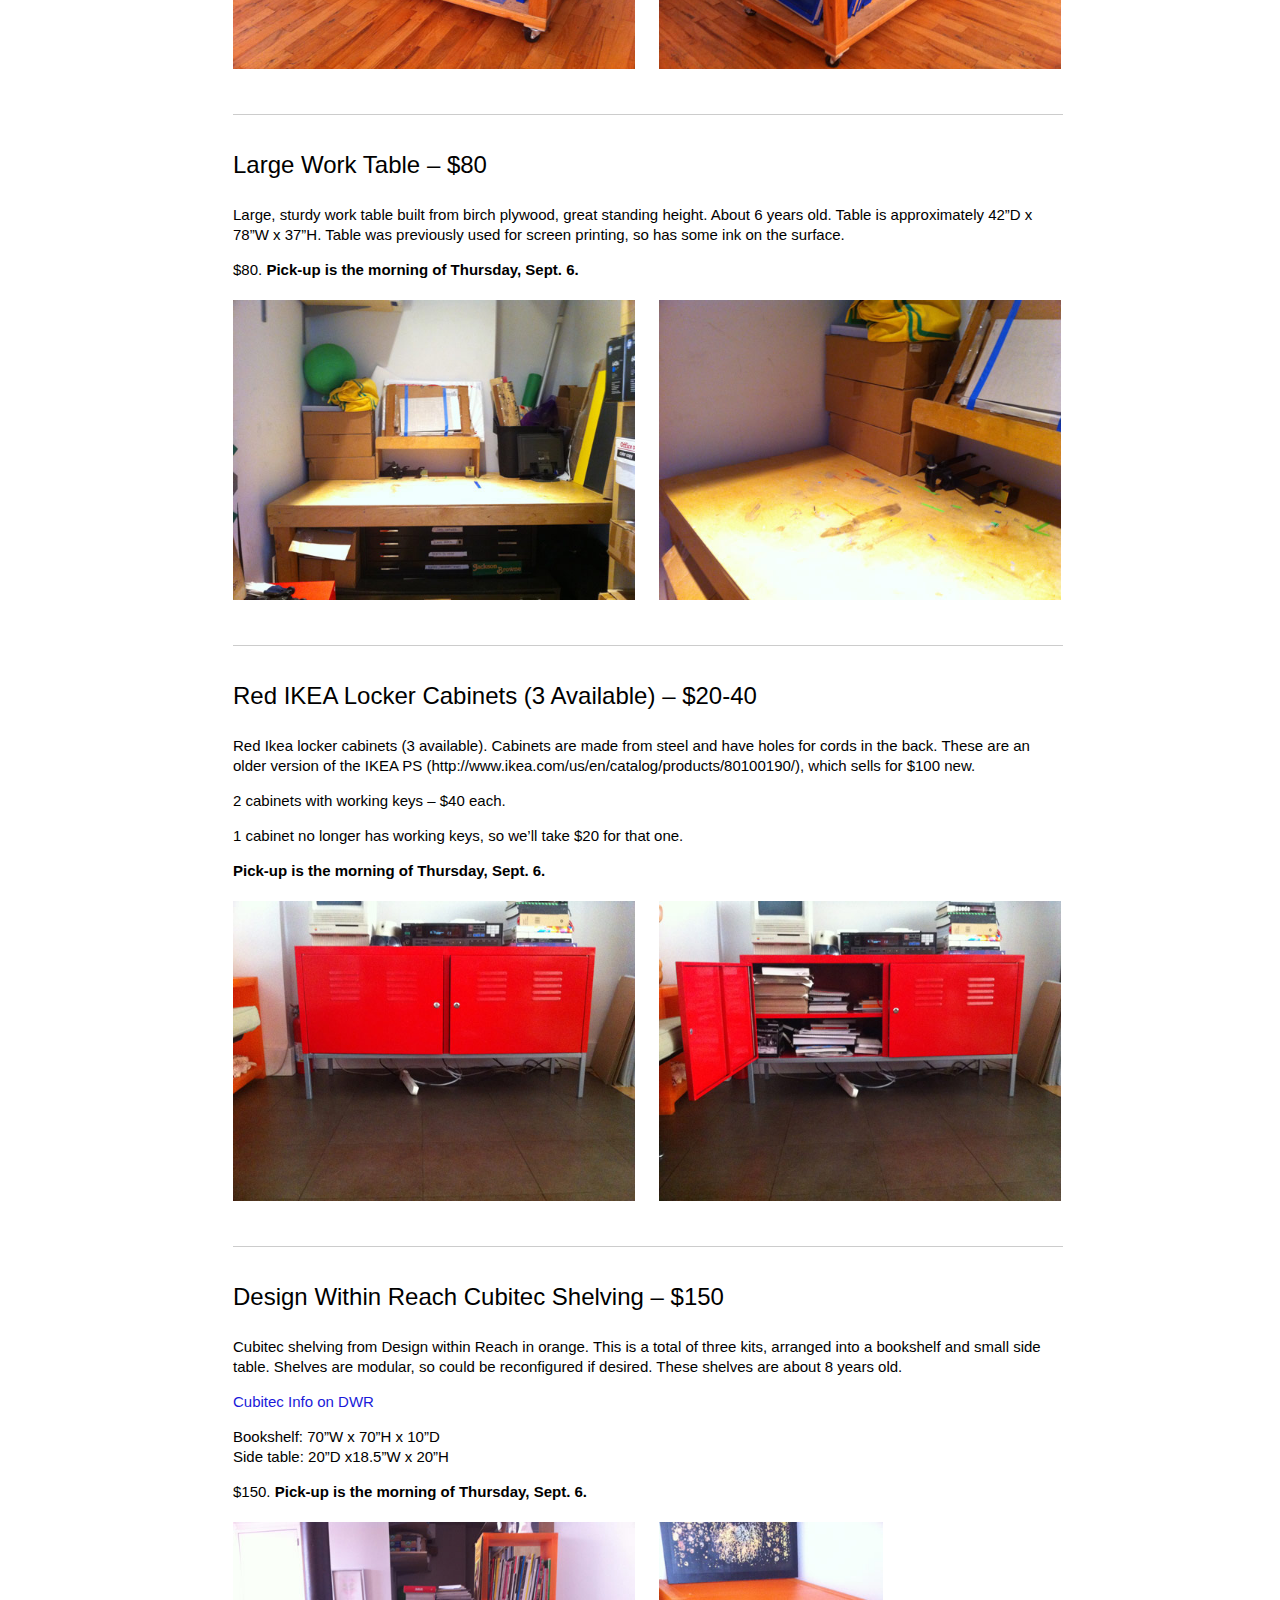
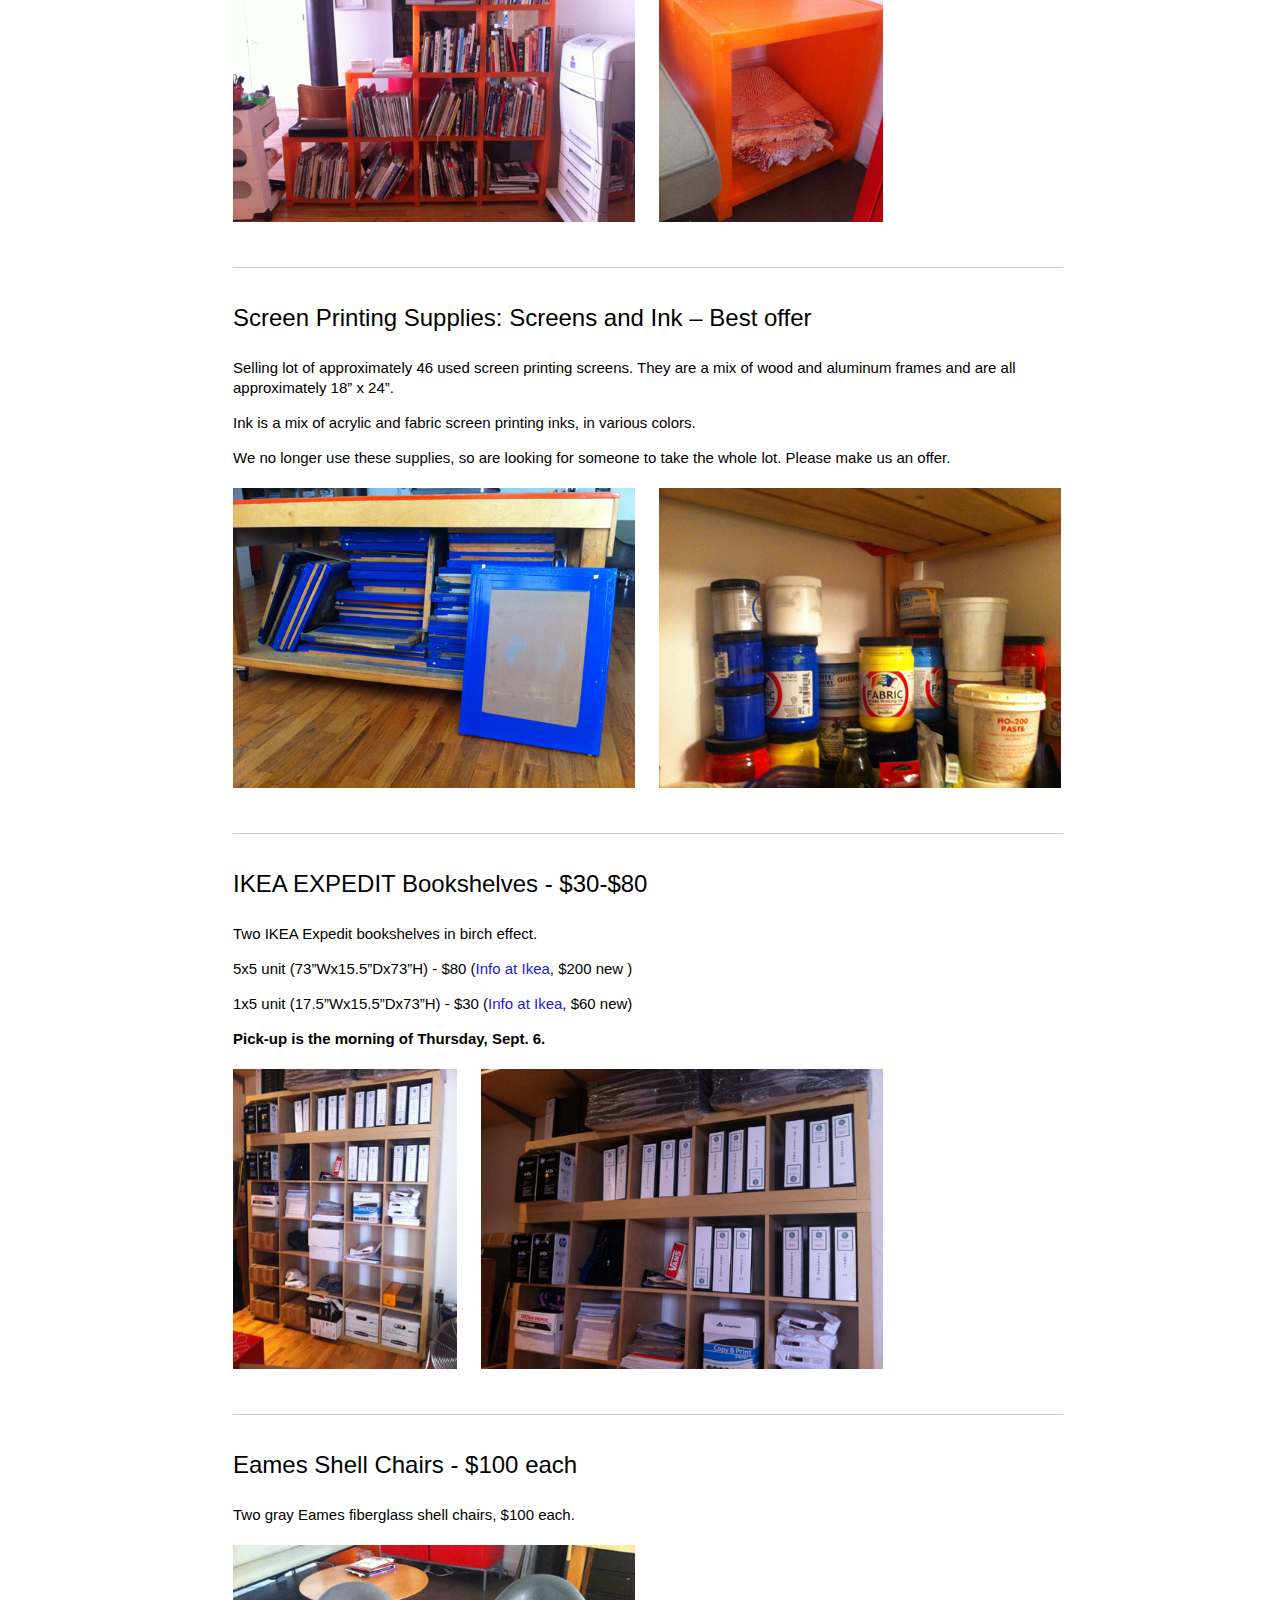
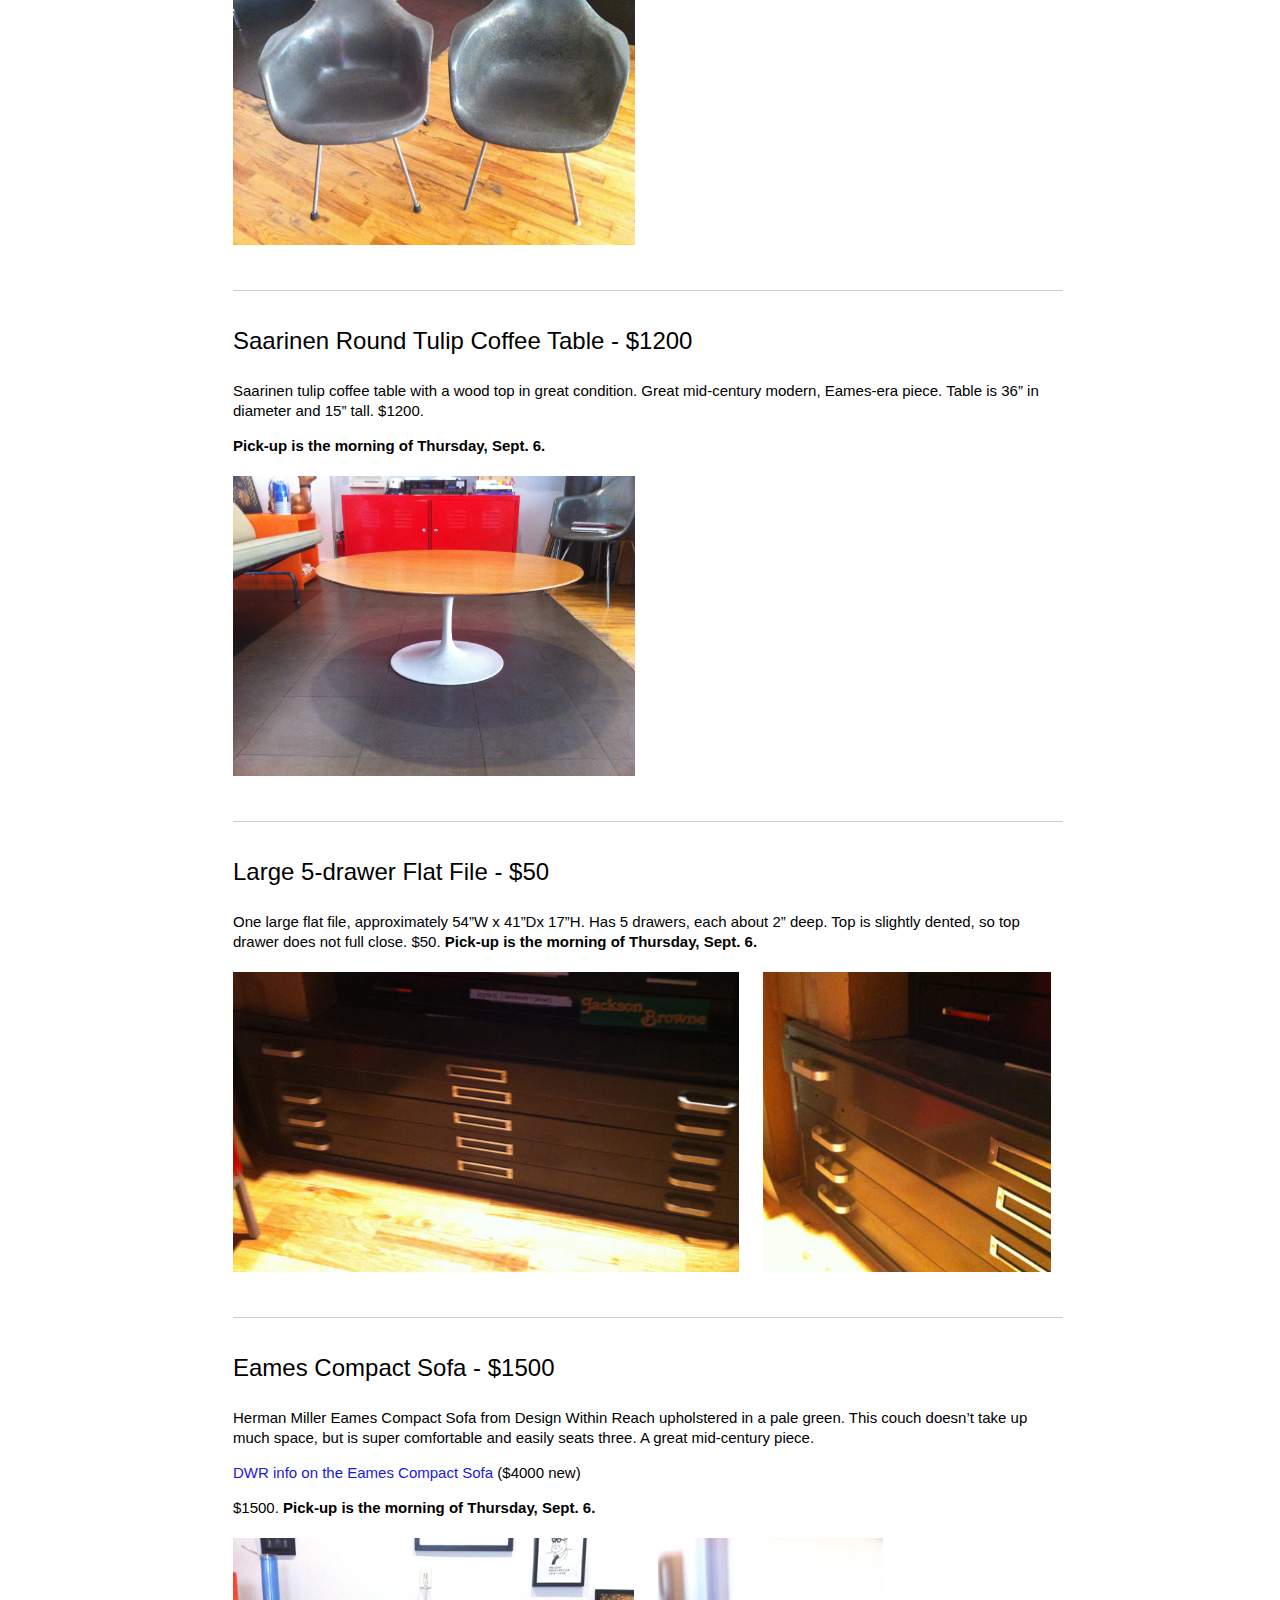
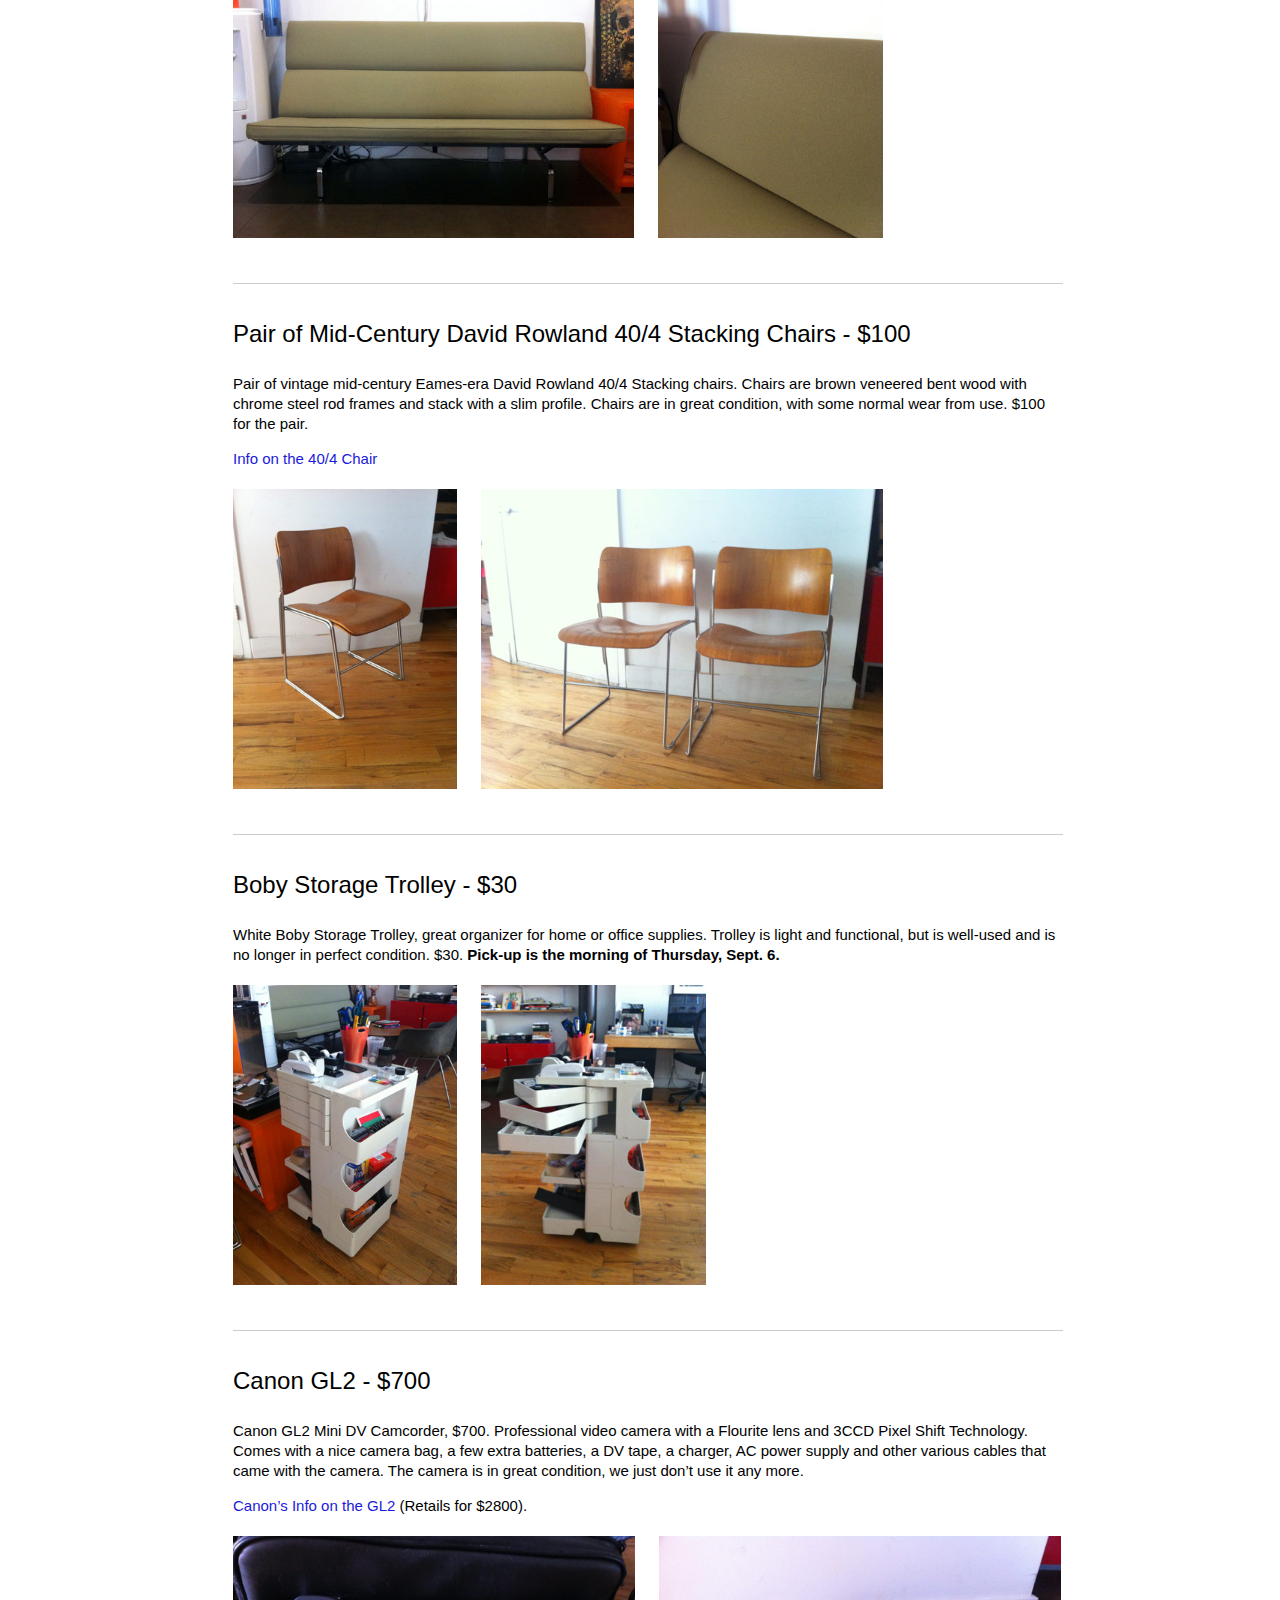
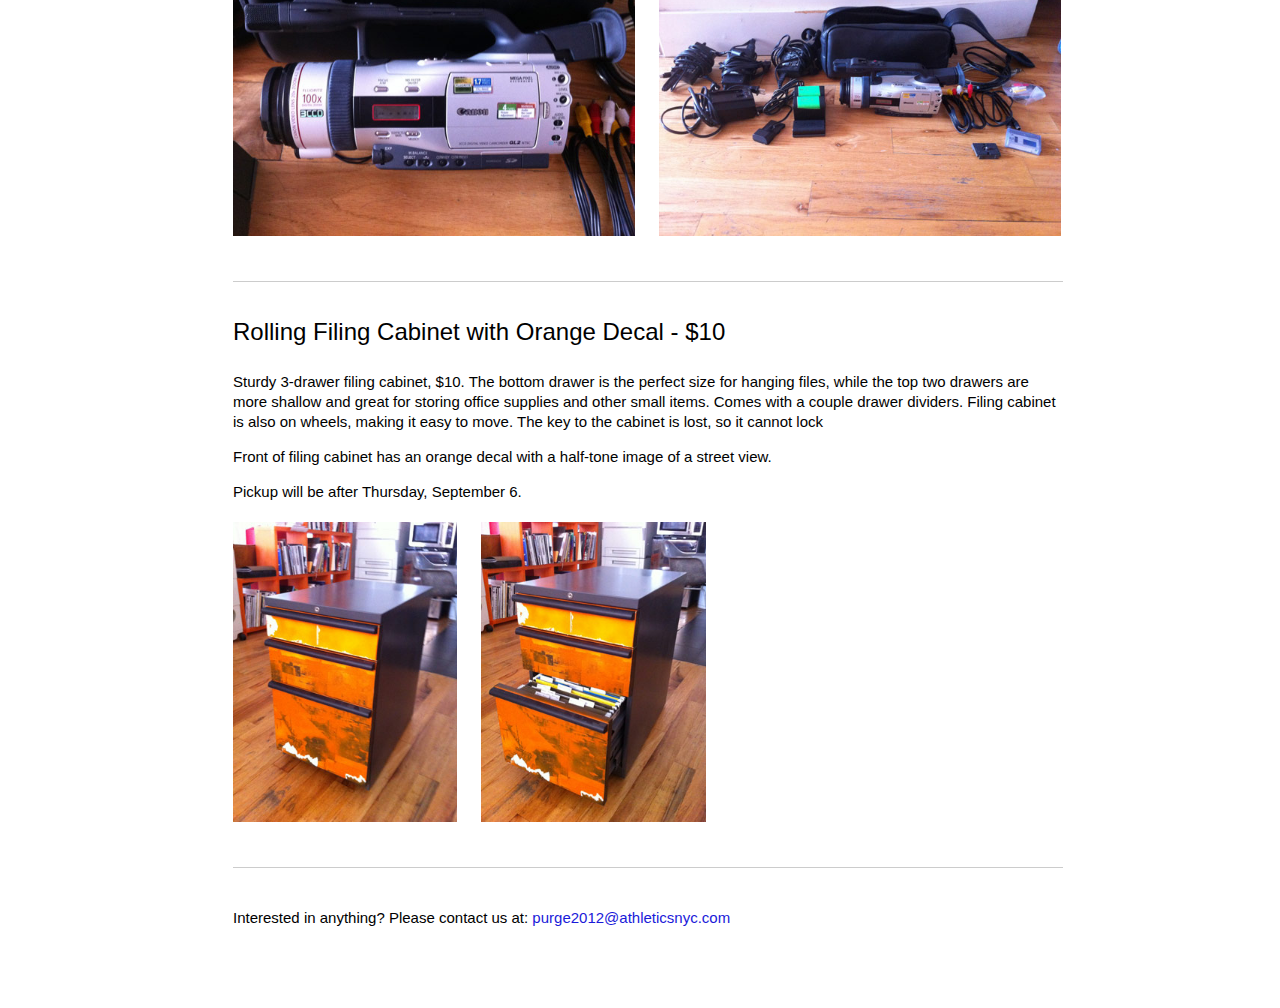
==== commit 6ac833e9: "Adding pick-up date to eames compact" ====
--- a/pages/sale.html
+++ b/pages/sale.html
@@ -121,7 +121,7 @@
 						<h2>Eames Compact Sofa - $1500</h2>
 						<p>Herman Miller Eames Compact Sofa from Design Within Reach upholstered in a pale green. This couch doesn’t take up much space, but is super comfortable and easily seats three. A great mid-century piece.</p>
 						<a href="http://www.dwr.com/product/eames-sofa-compact-crepe.do">DWR info on the Eames Compact Sofa</a> ($4000 new)
-						<p>$1500. Pickup on XXXX.</p>
+						<p>$1500. <strong>Pick-up is the morning of Thursday, Sept. 6.</strong></p>
 						<div class="images">
 							<img src="../images/furniture_listings/eamescompact1.jpg" alt="Eames Compact">
 							<img src="../images/furniture_listings/eamescompact2.jpg" alt="Eames Compact">
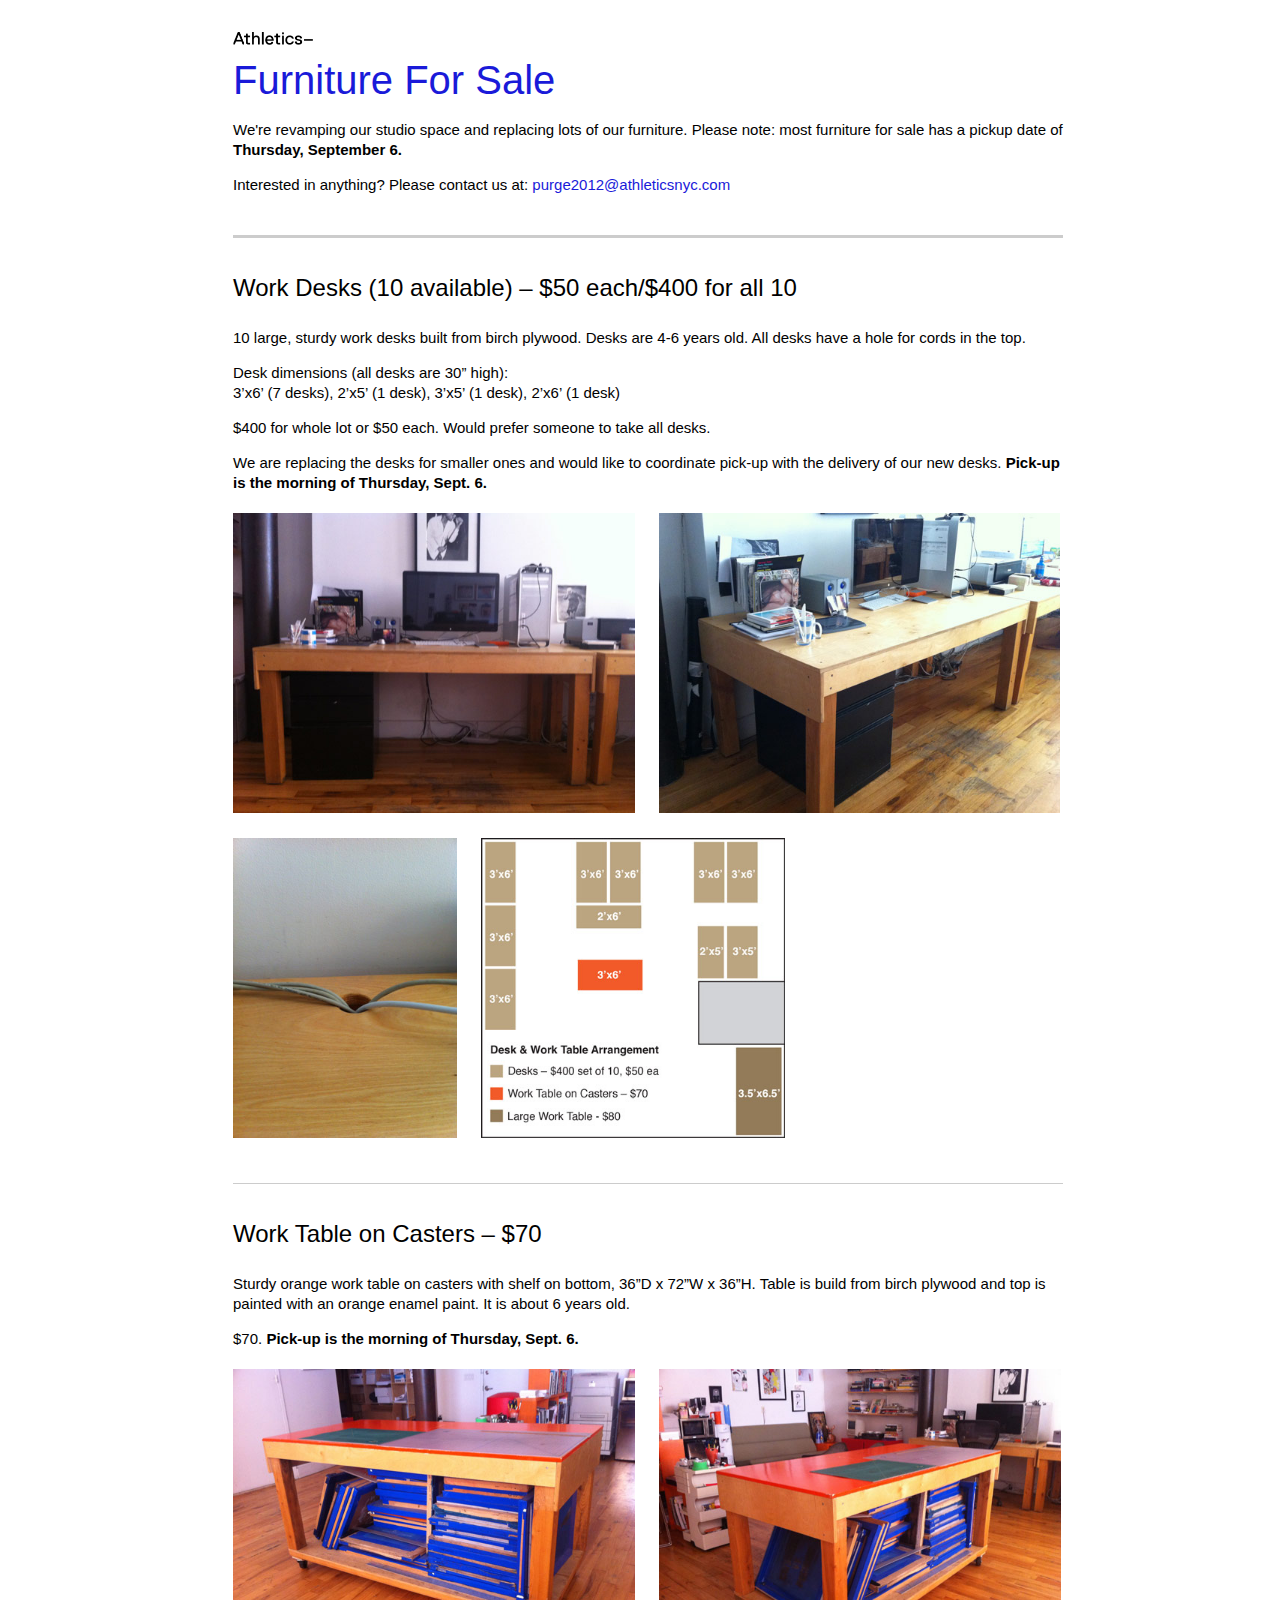
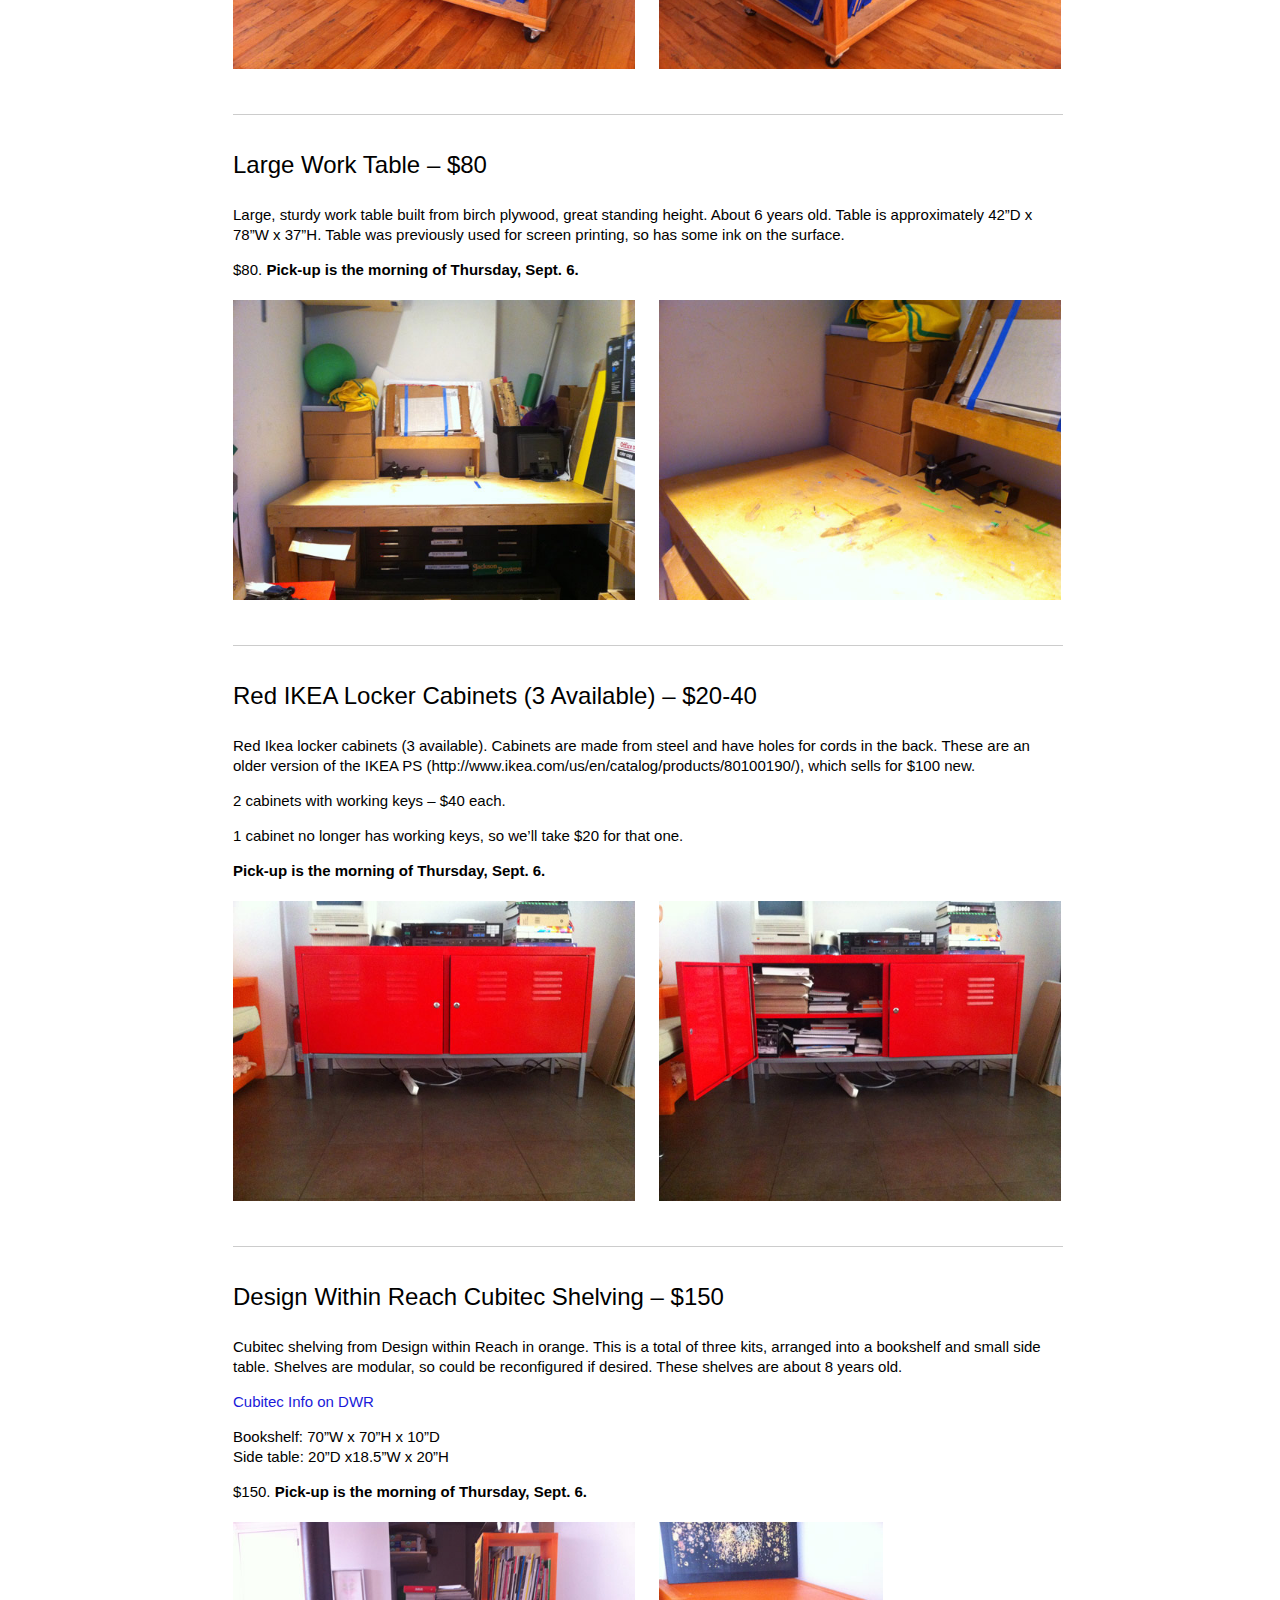
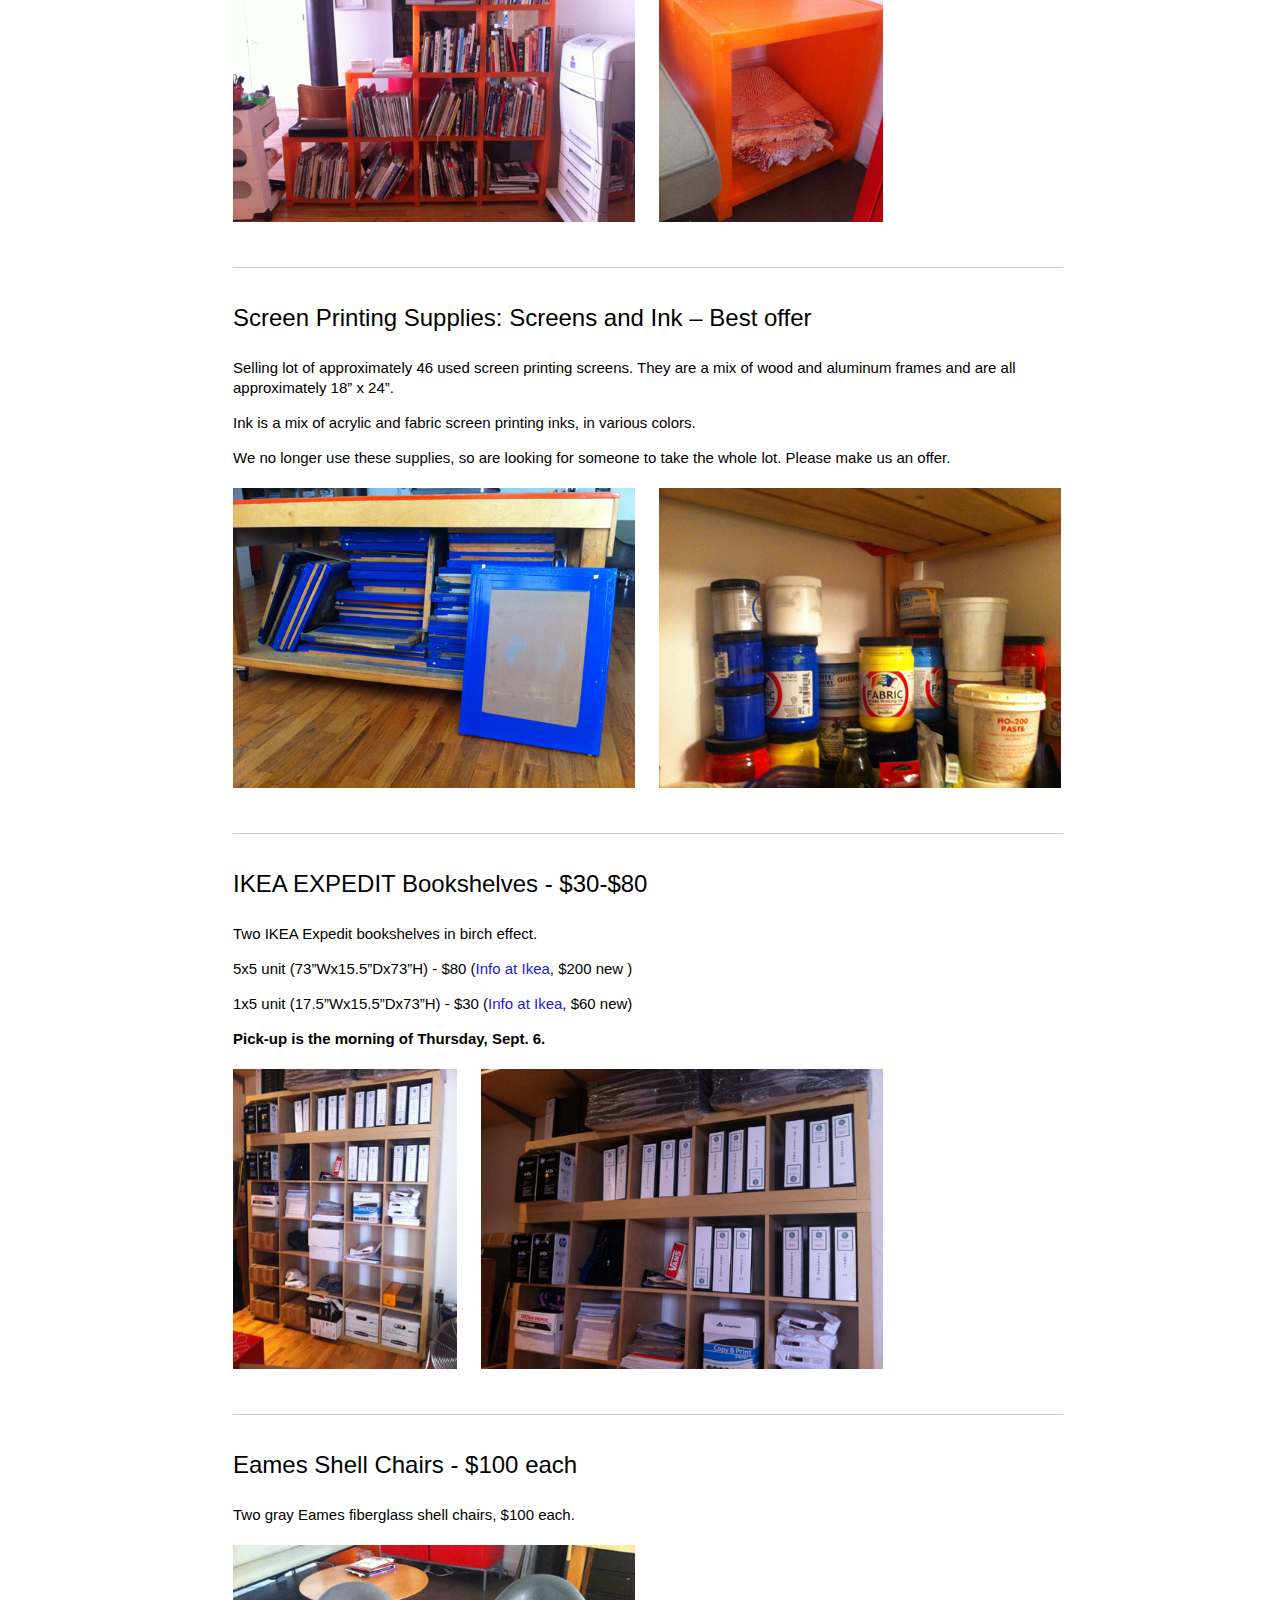
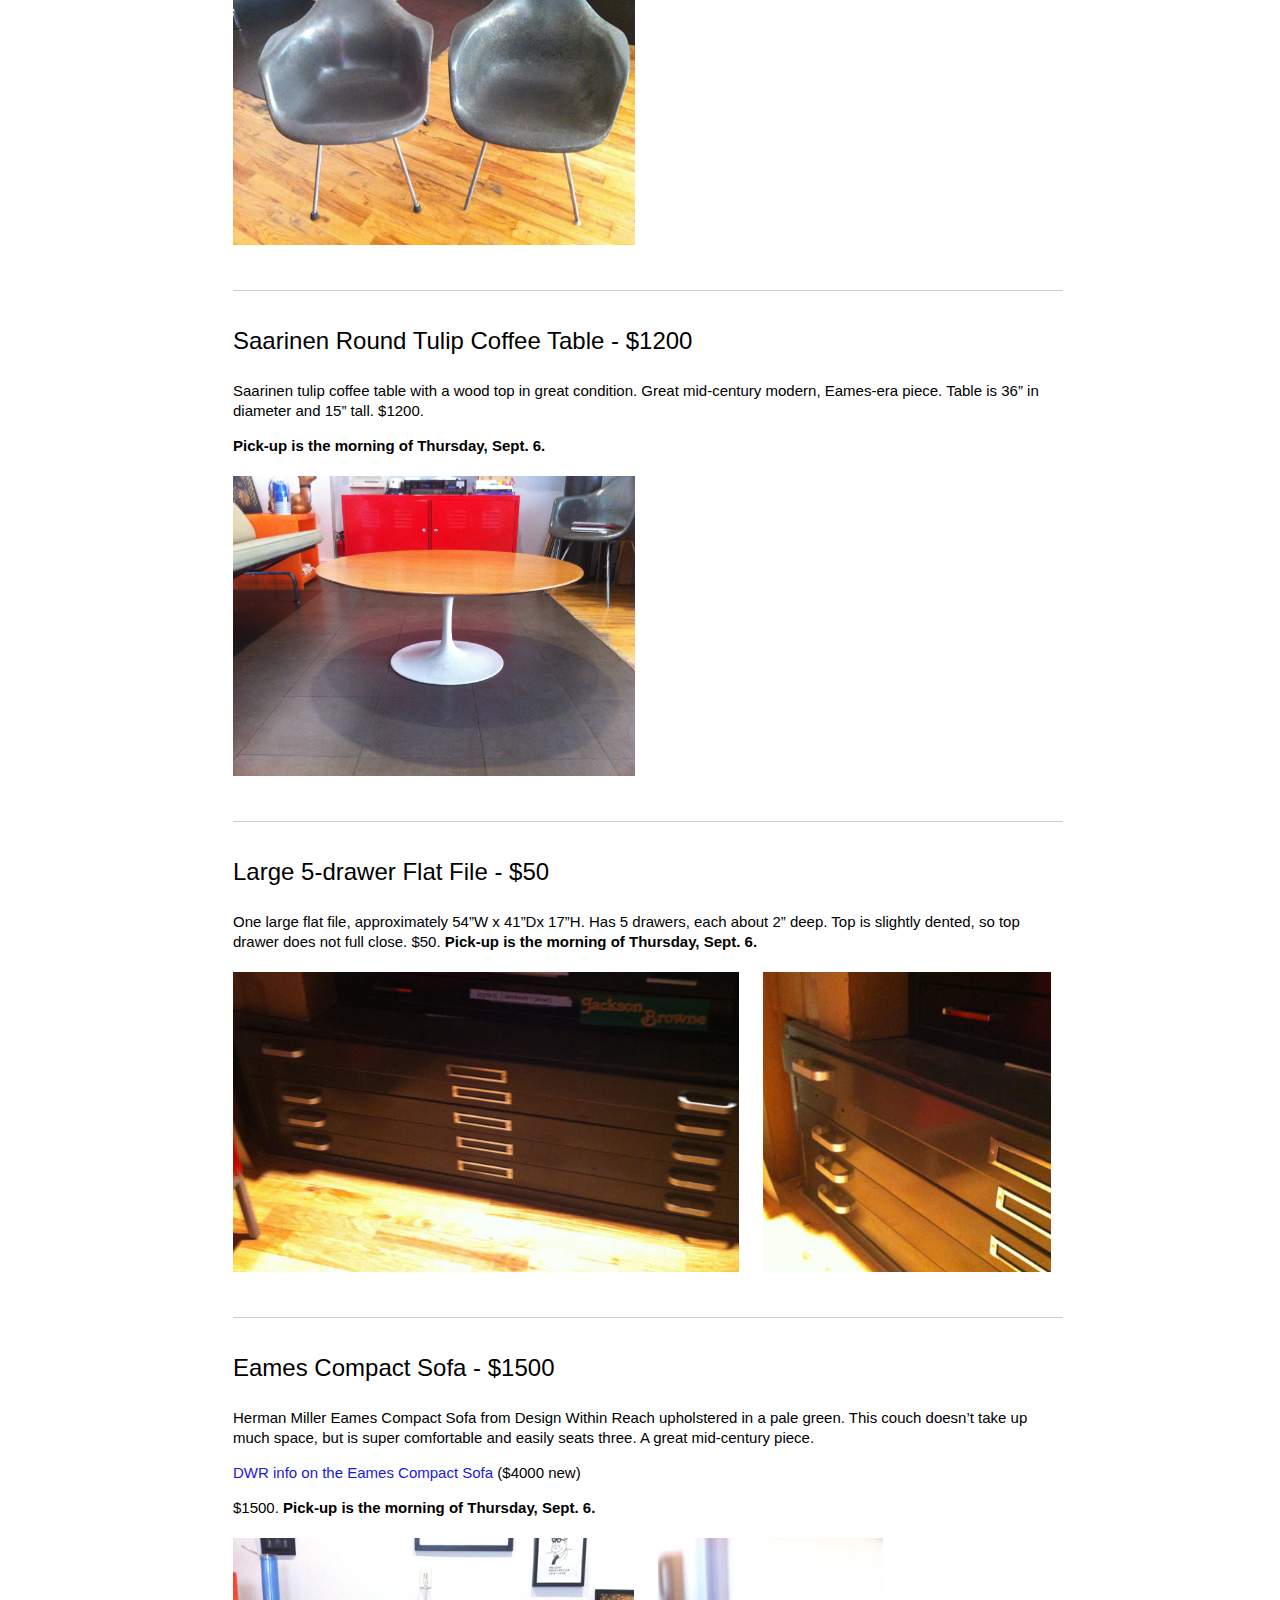
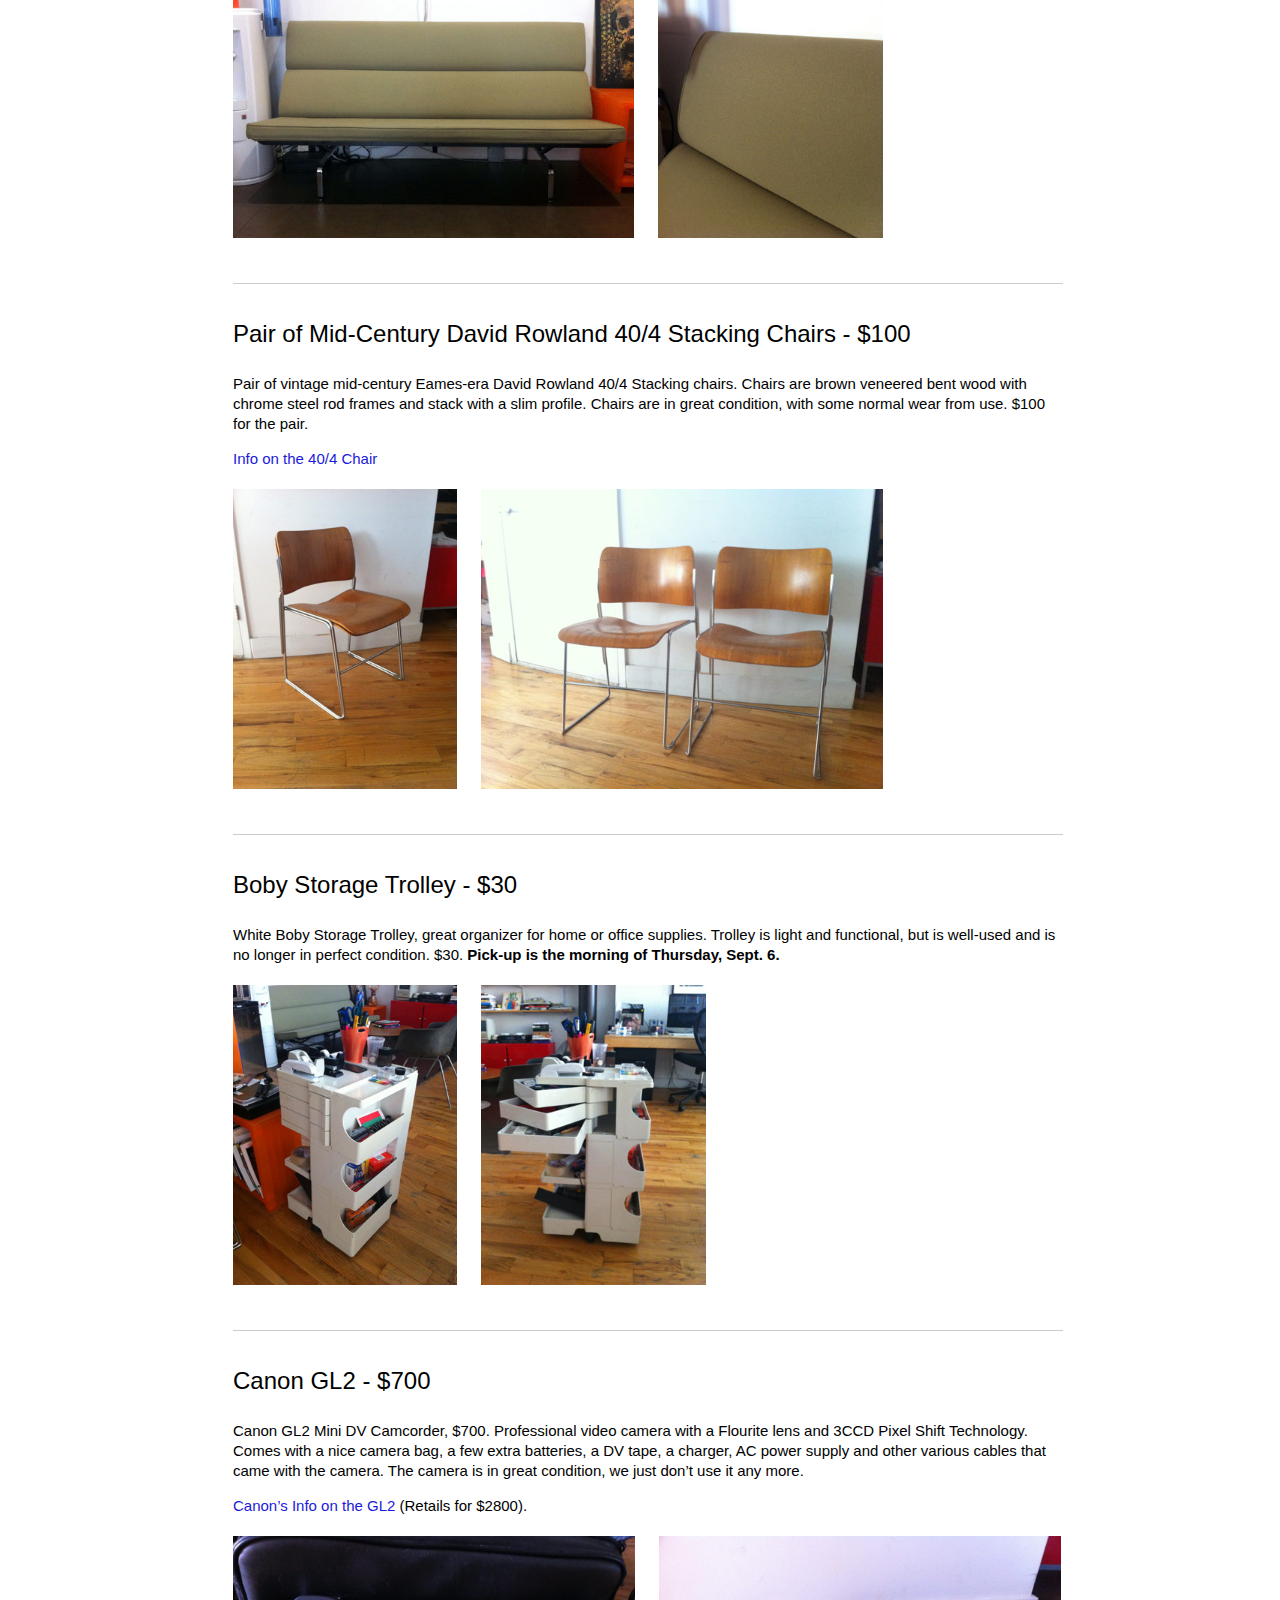
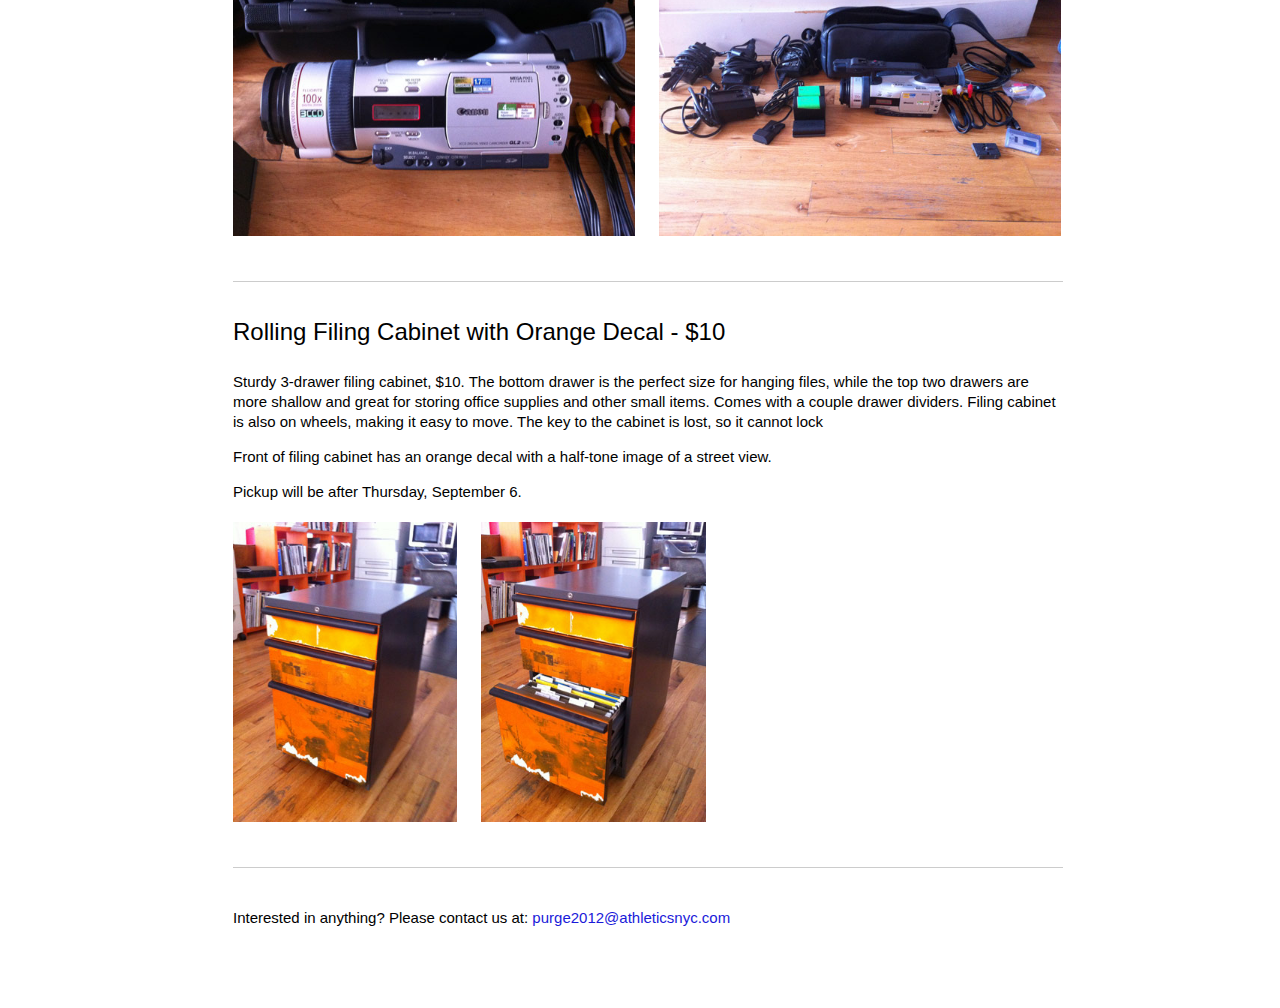
==== commit a0b8daa3: "swap out desk photo" ====
--- a/pages/sale.html
+++ b/pages/sale.html
@@ -27,7 +27,7 @@
 							<img src="../images/furniture_listings/desks2.jpg" alt="Desks">
 						</div>
 						<div class="images">
-							<img src="../images/furniture_listings/desks2.jpg" alt="Desks">
+							<img src="../images/furniture_listings/desks3.jpg" alt="Desks">
 							<img src="../images/furniture_listings/floor_plan.jpg" alt="Desks">
 						</div>
 					</li>
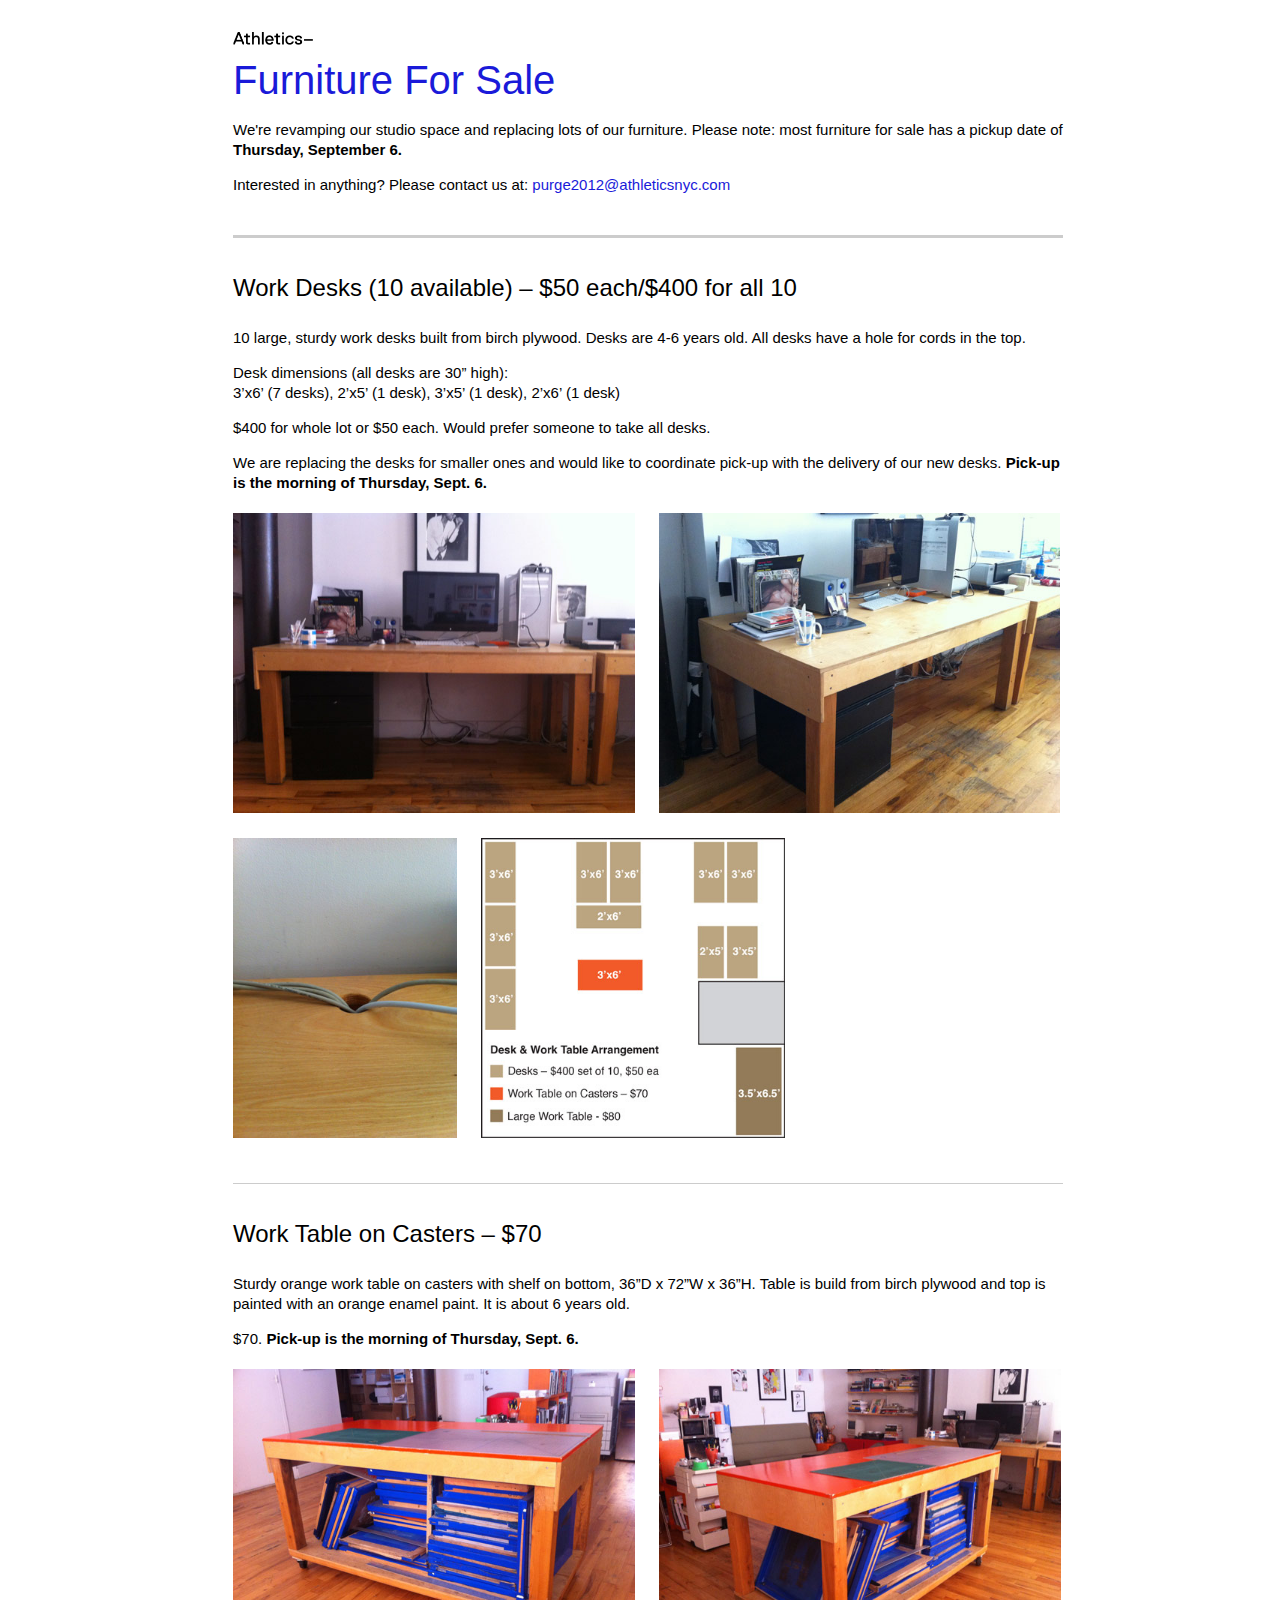
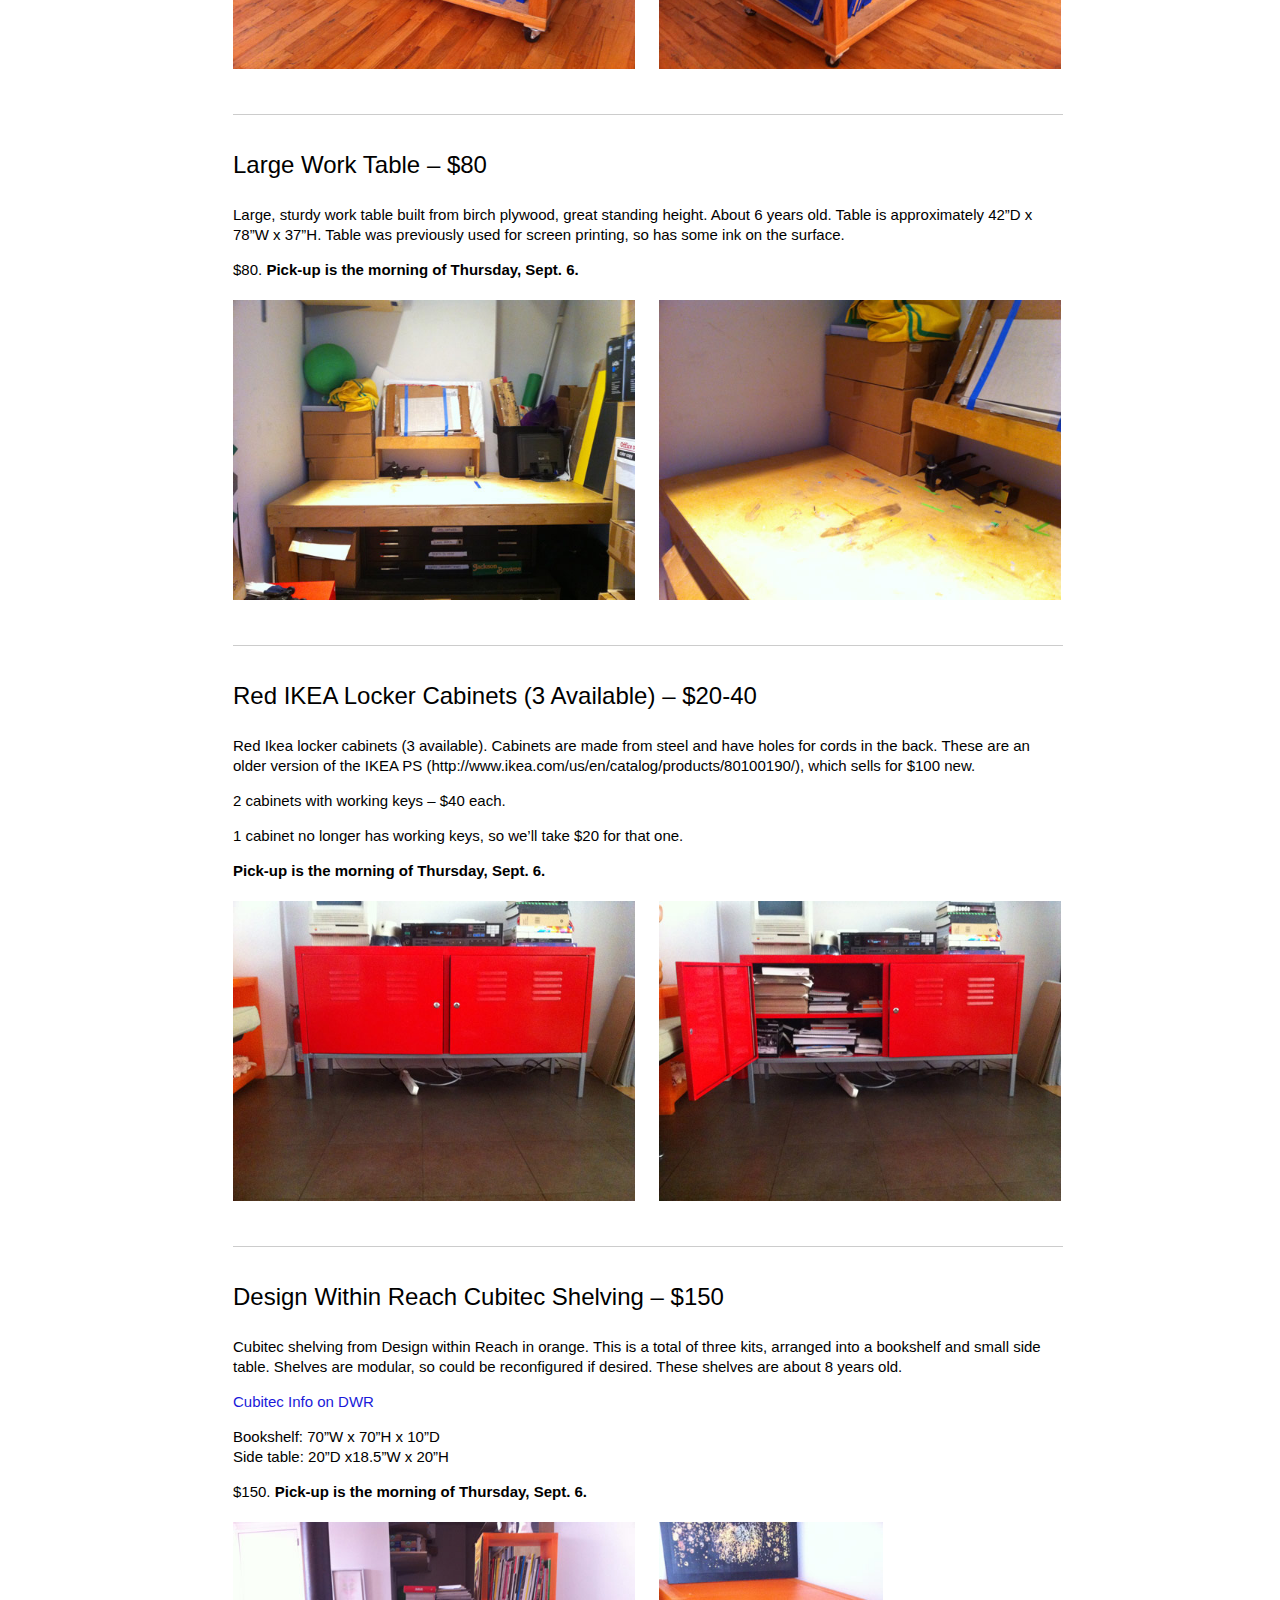
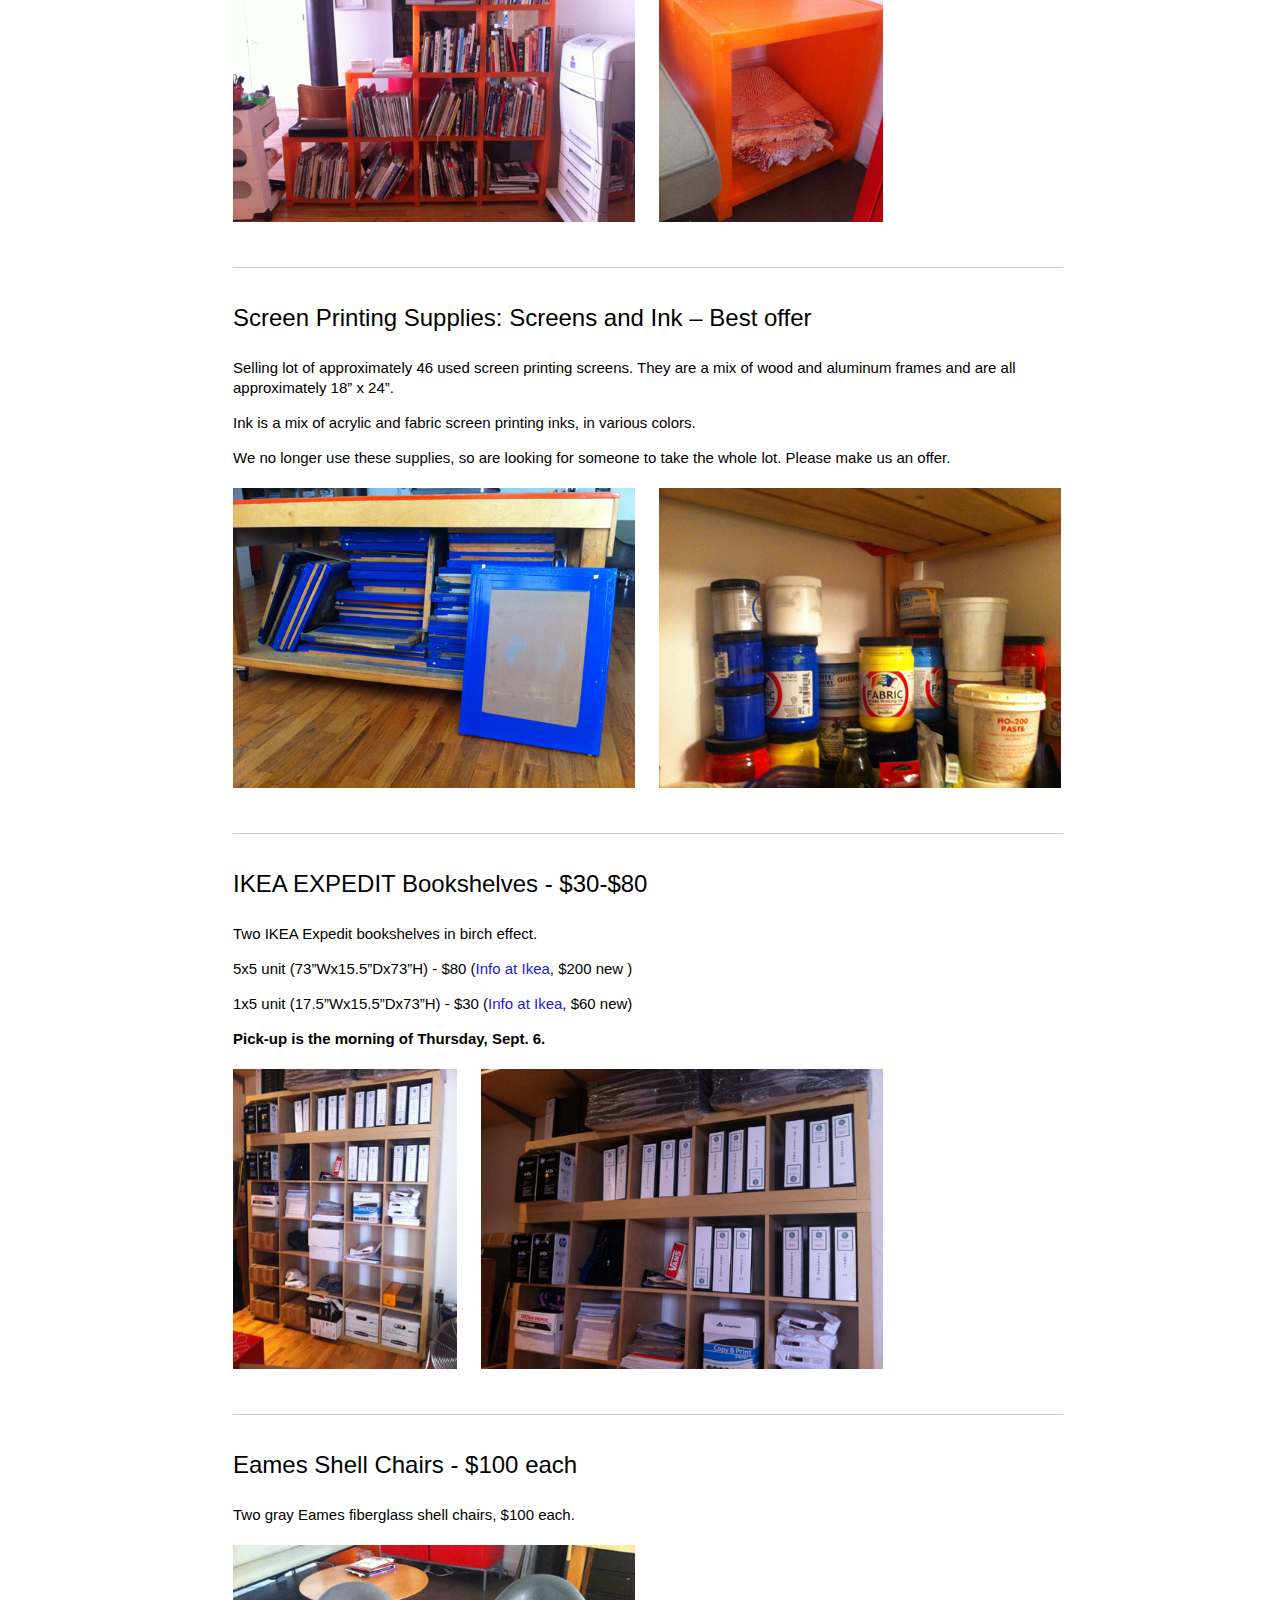
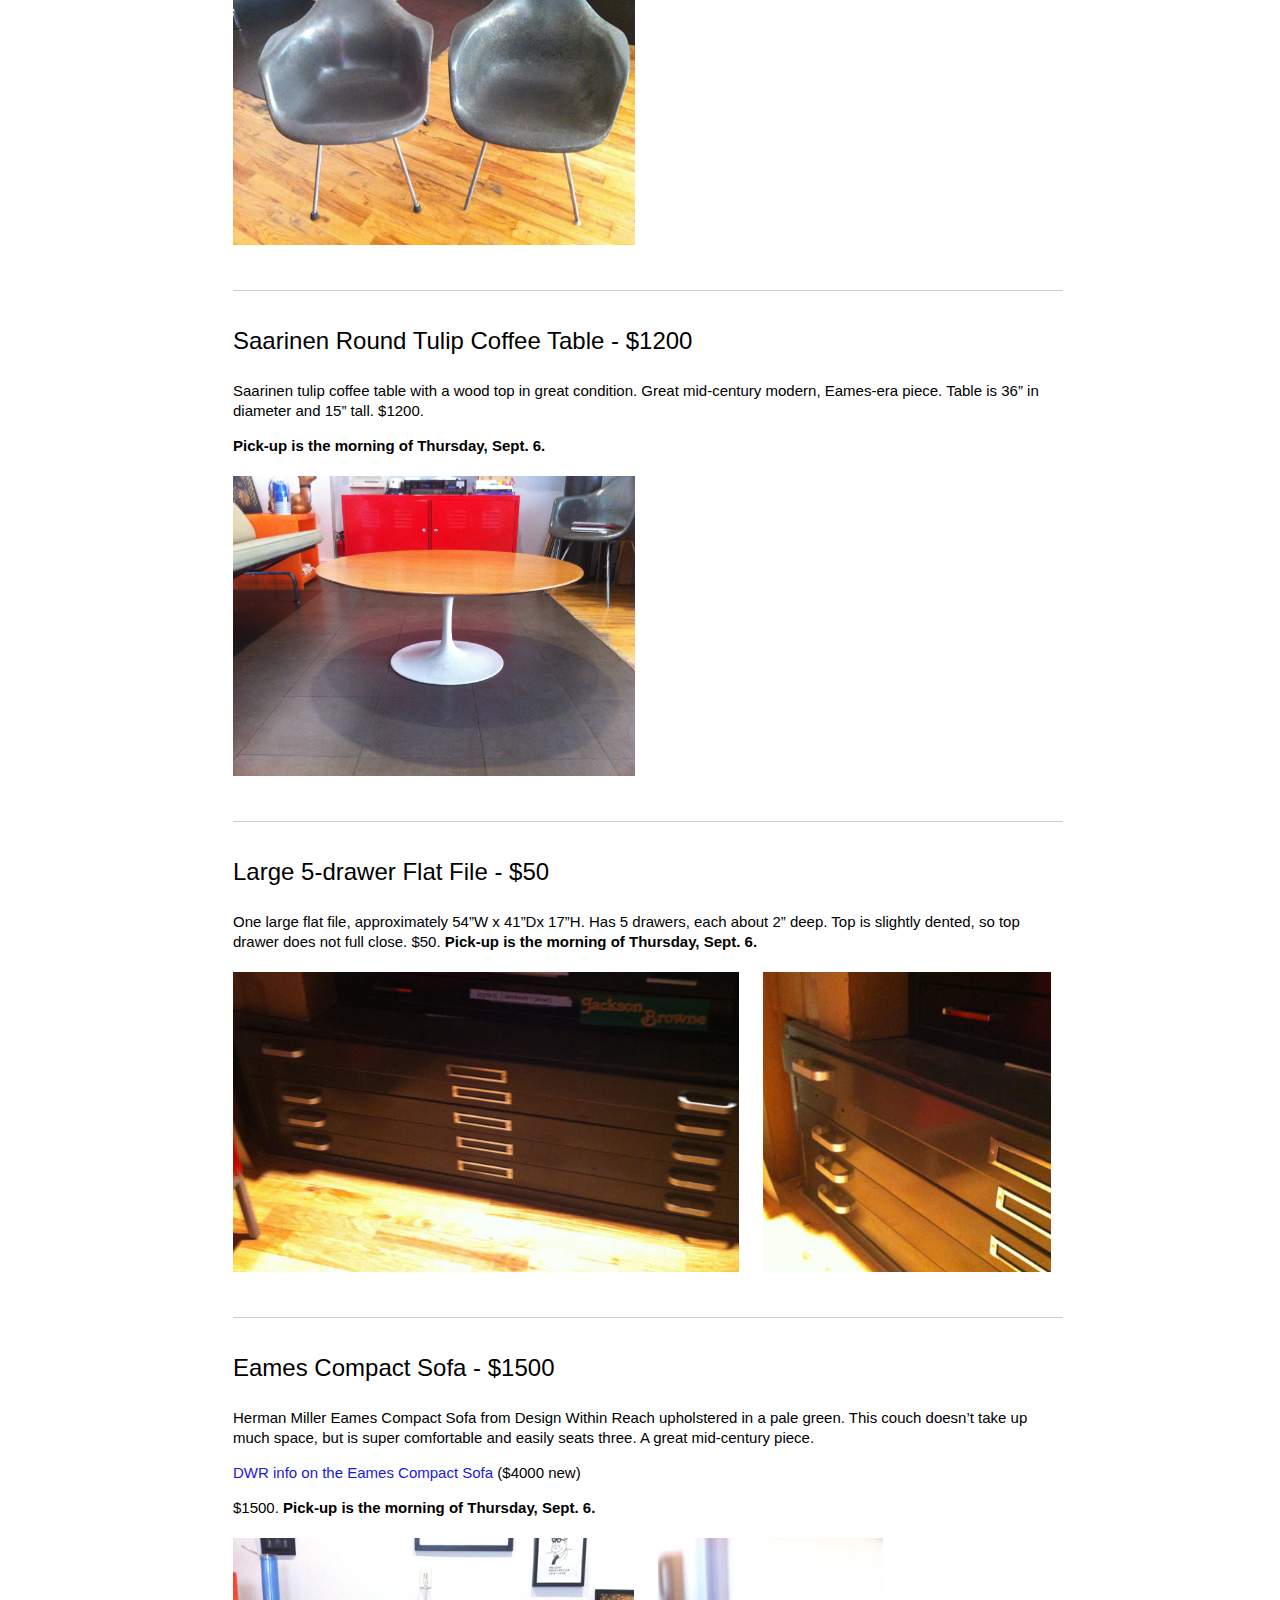
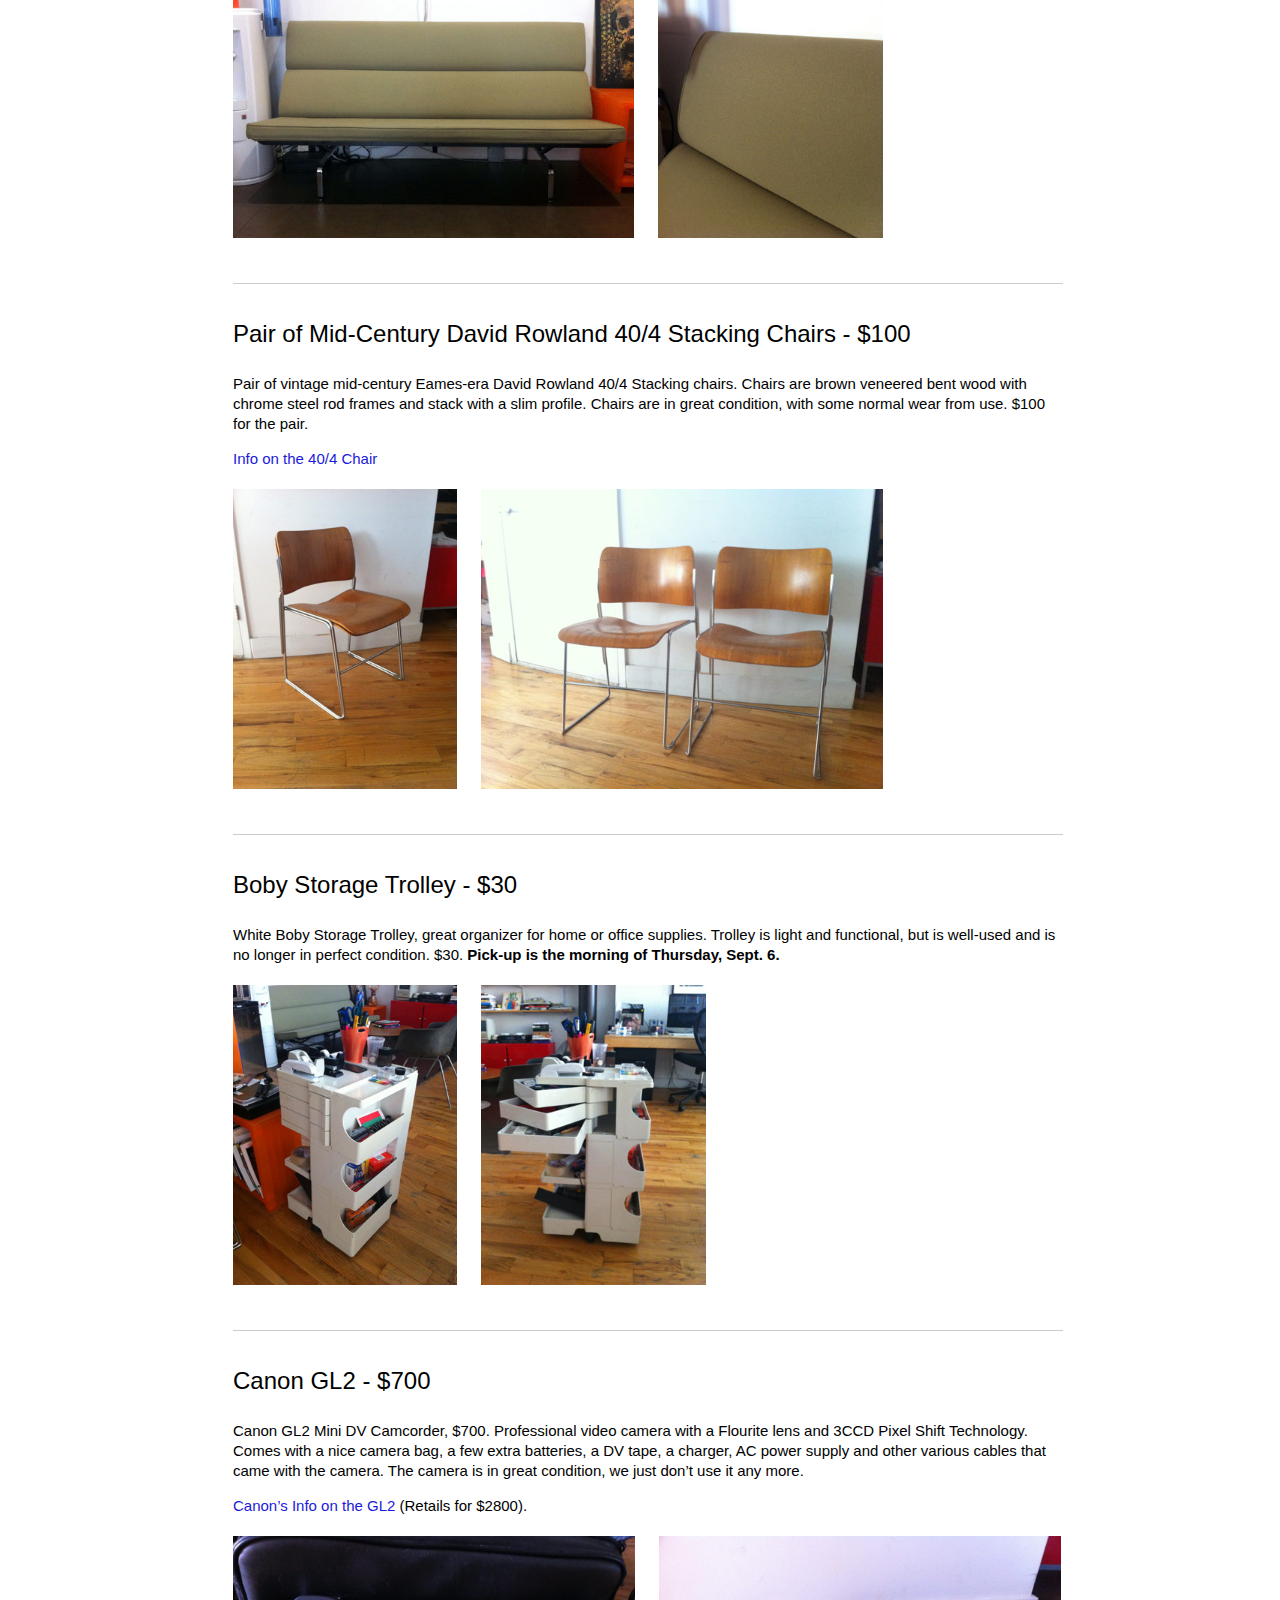
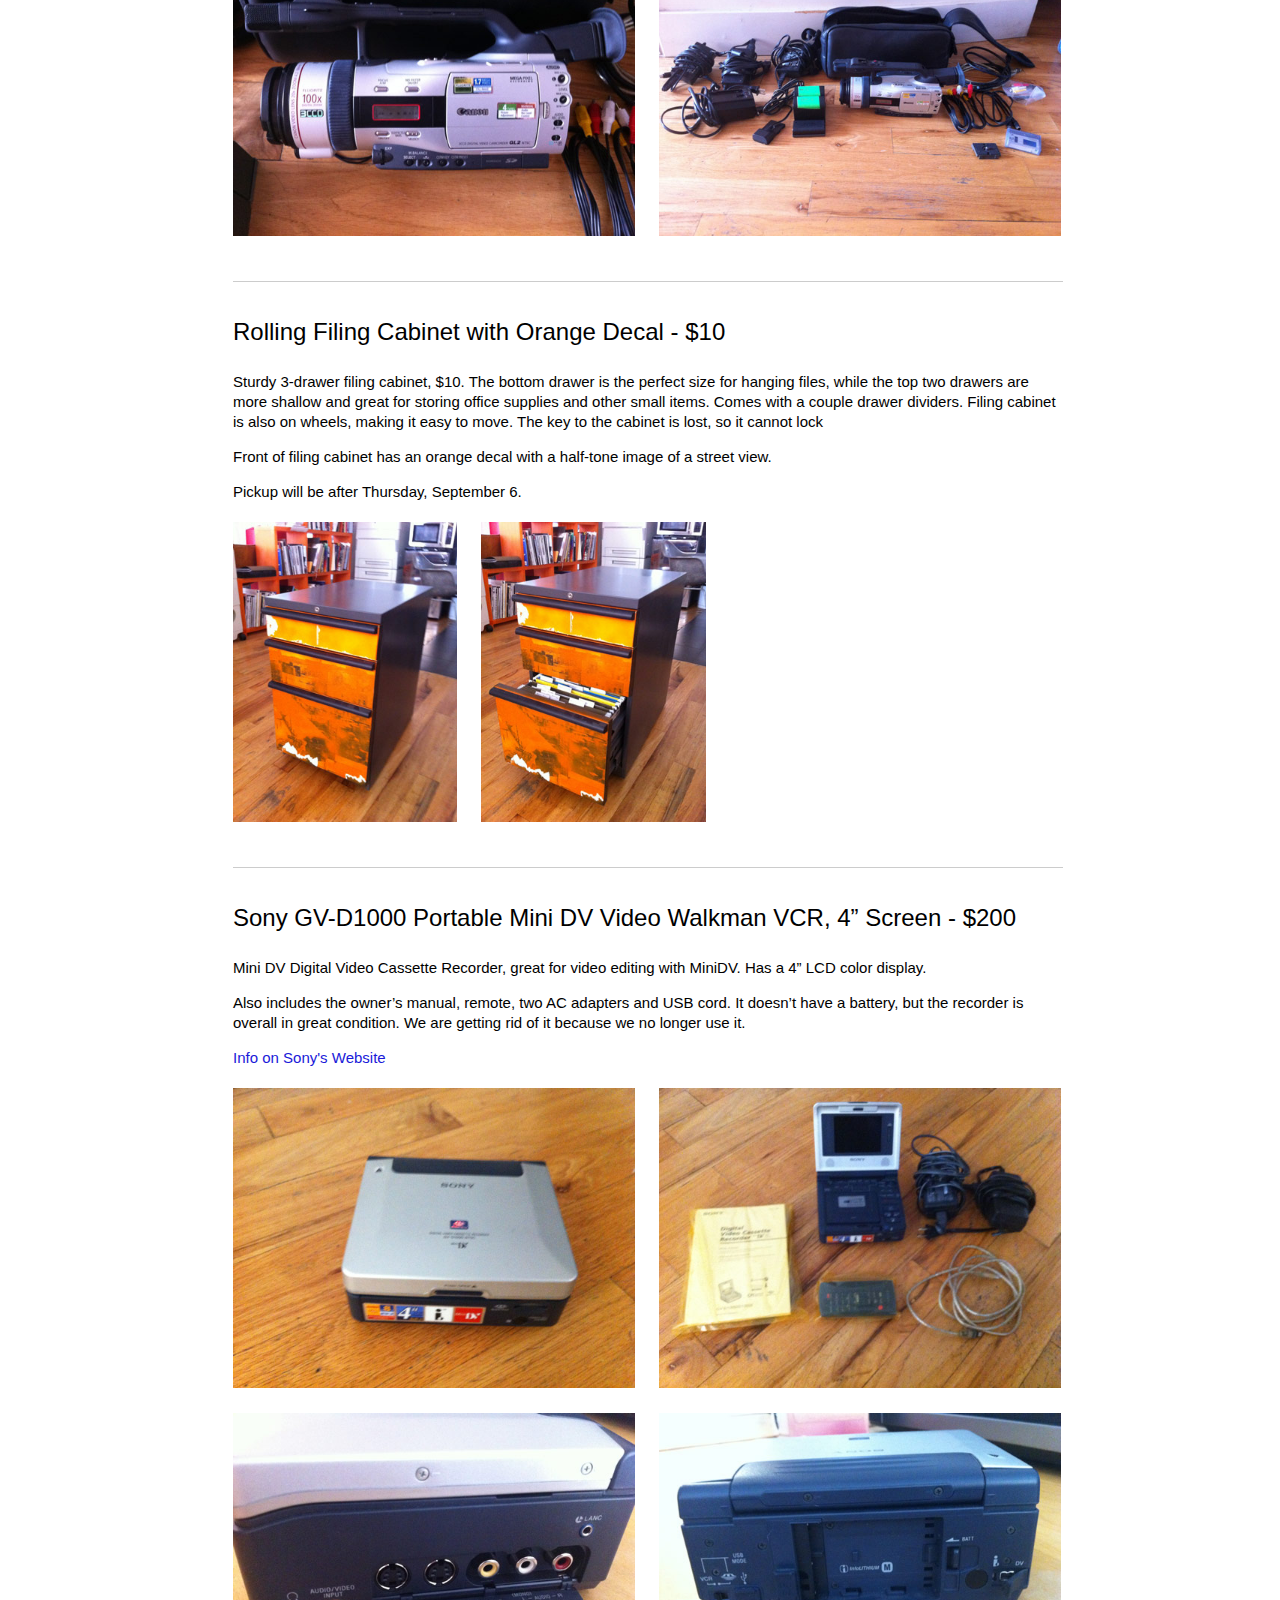
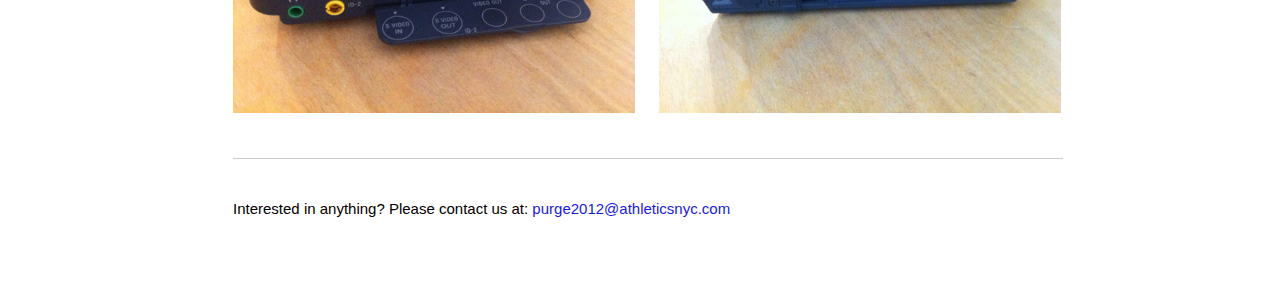
==== commit 26800da9: "Adding Sony Mini DV VCR" ====
--- a/pages/sale.html
+++ b/pages/sale.html
@@ -164,6 +164,20 @@
 						</div>
 					</li>
 					<li>
+						<h2>Sony GV-D1000 Portable Mini DV Video Walkman VCR, 4” Screen - $200</h2>
+						<p>Mini DV Digital Video Cassette Recorder, great for video editing with MiniDV. Has a 4” LCD color display. </p>
+						<p>Also includes the owner’s manual, remote, two AC adapters and USB cord. It doesn’t have a battery, but the recorder is overall in great condition. We are getting rid of it because we no longer use it.</p>
+						<a href="http://store.sony.com/webapp/wcs/stores/servlet/ProductDisplay?catalogId=10551&storeId=10151&langId=-1&partNumber=GVD1000 ">Info on Sony's Website</a>
+						<div class="images">
+							<img src="../images/furniture_listings/sony2.jpg" alt="Sony">
+							<img src="../images/furniture_listings/sony3.jpg" alt="Sony">
+						</div>
+						<div class="images">
+							<img src="../images/furniture_listings/sony4.jpg" alt="Sony">
+							<img src="../images/furniture_listings/sony5.jpg" alt="Sony">
+						</div>
+					</li>
+					<li>
 						Interested in anything? Please contact us at: <a href="mailto:purge2012@athleticsnyc.com">purge2012@athleticsnyc.com</a>
 					</li>
 				</ul>
